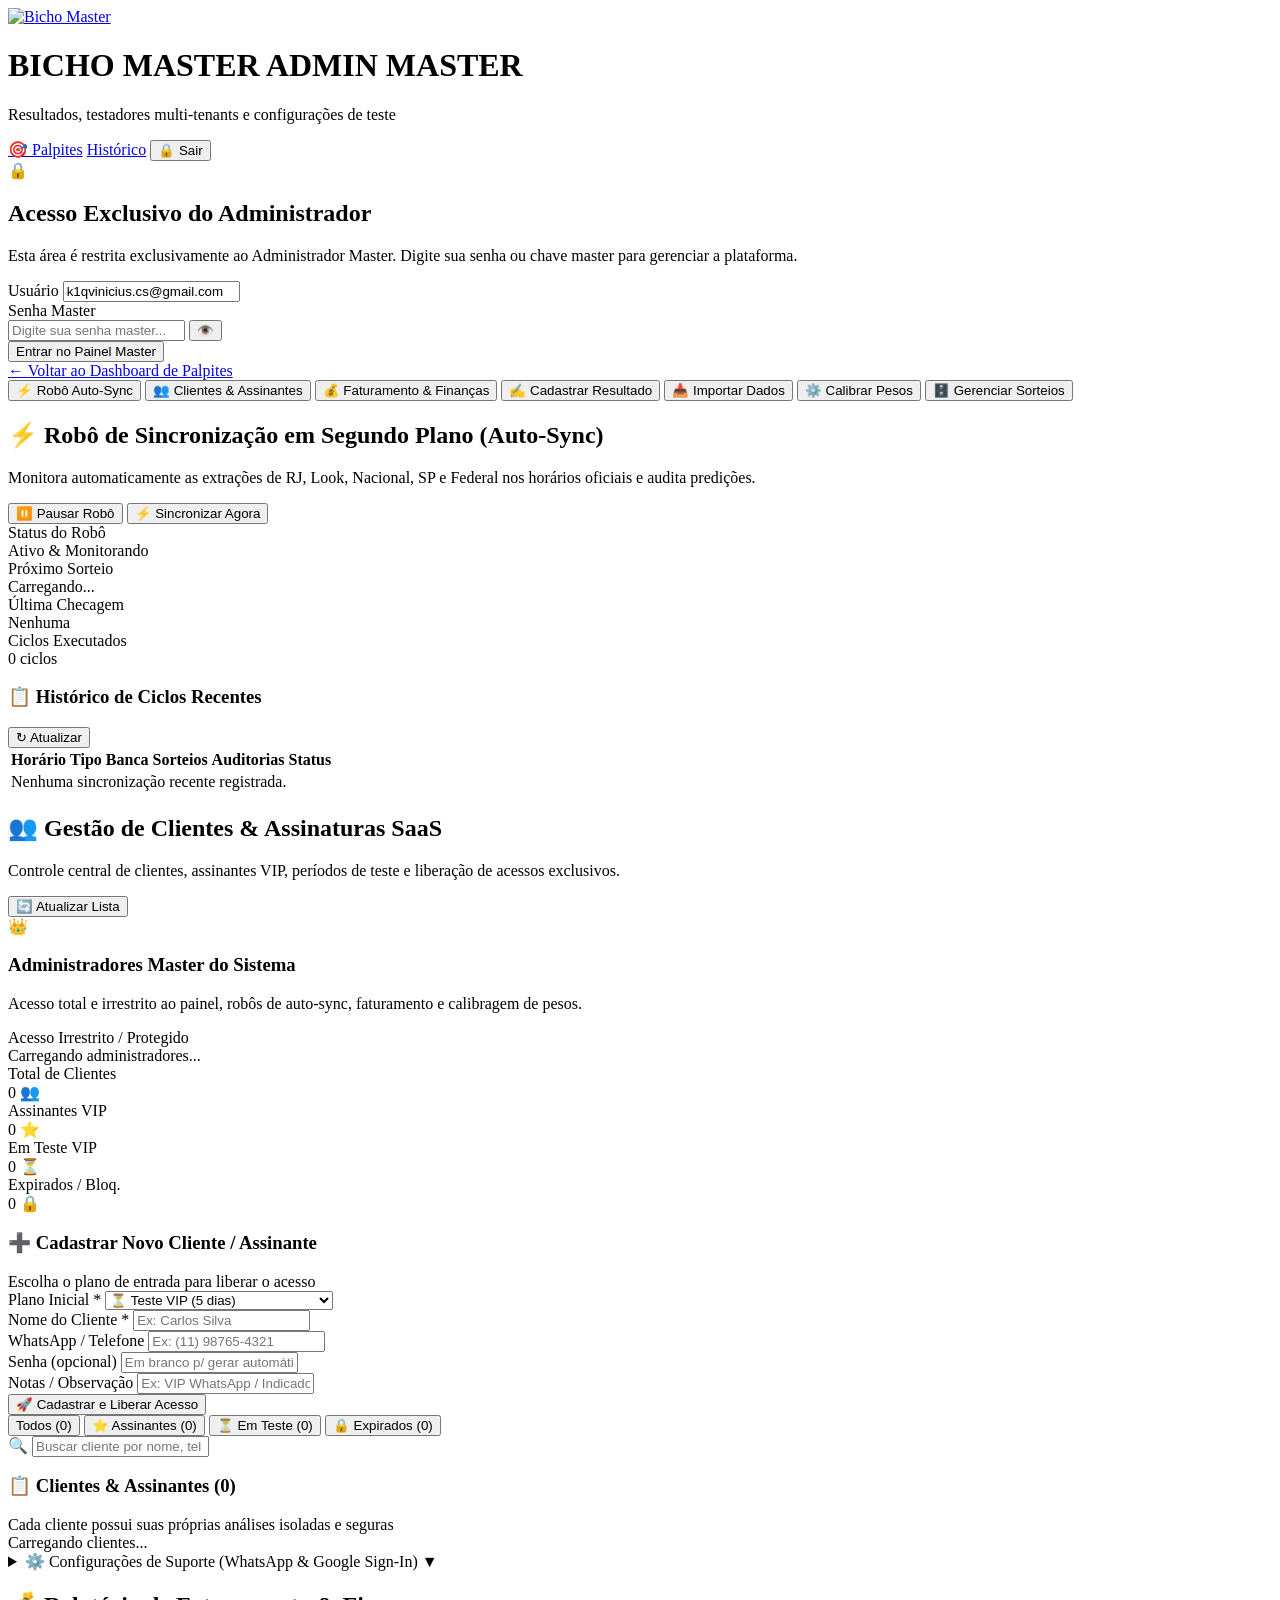
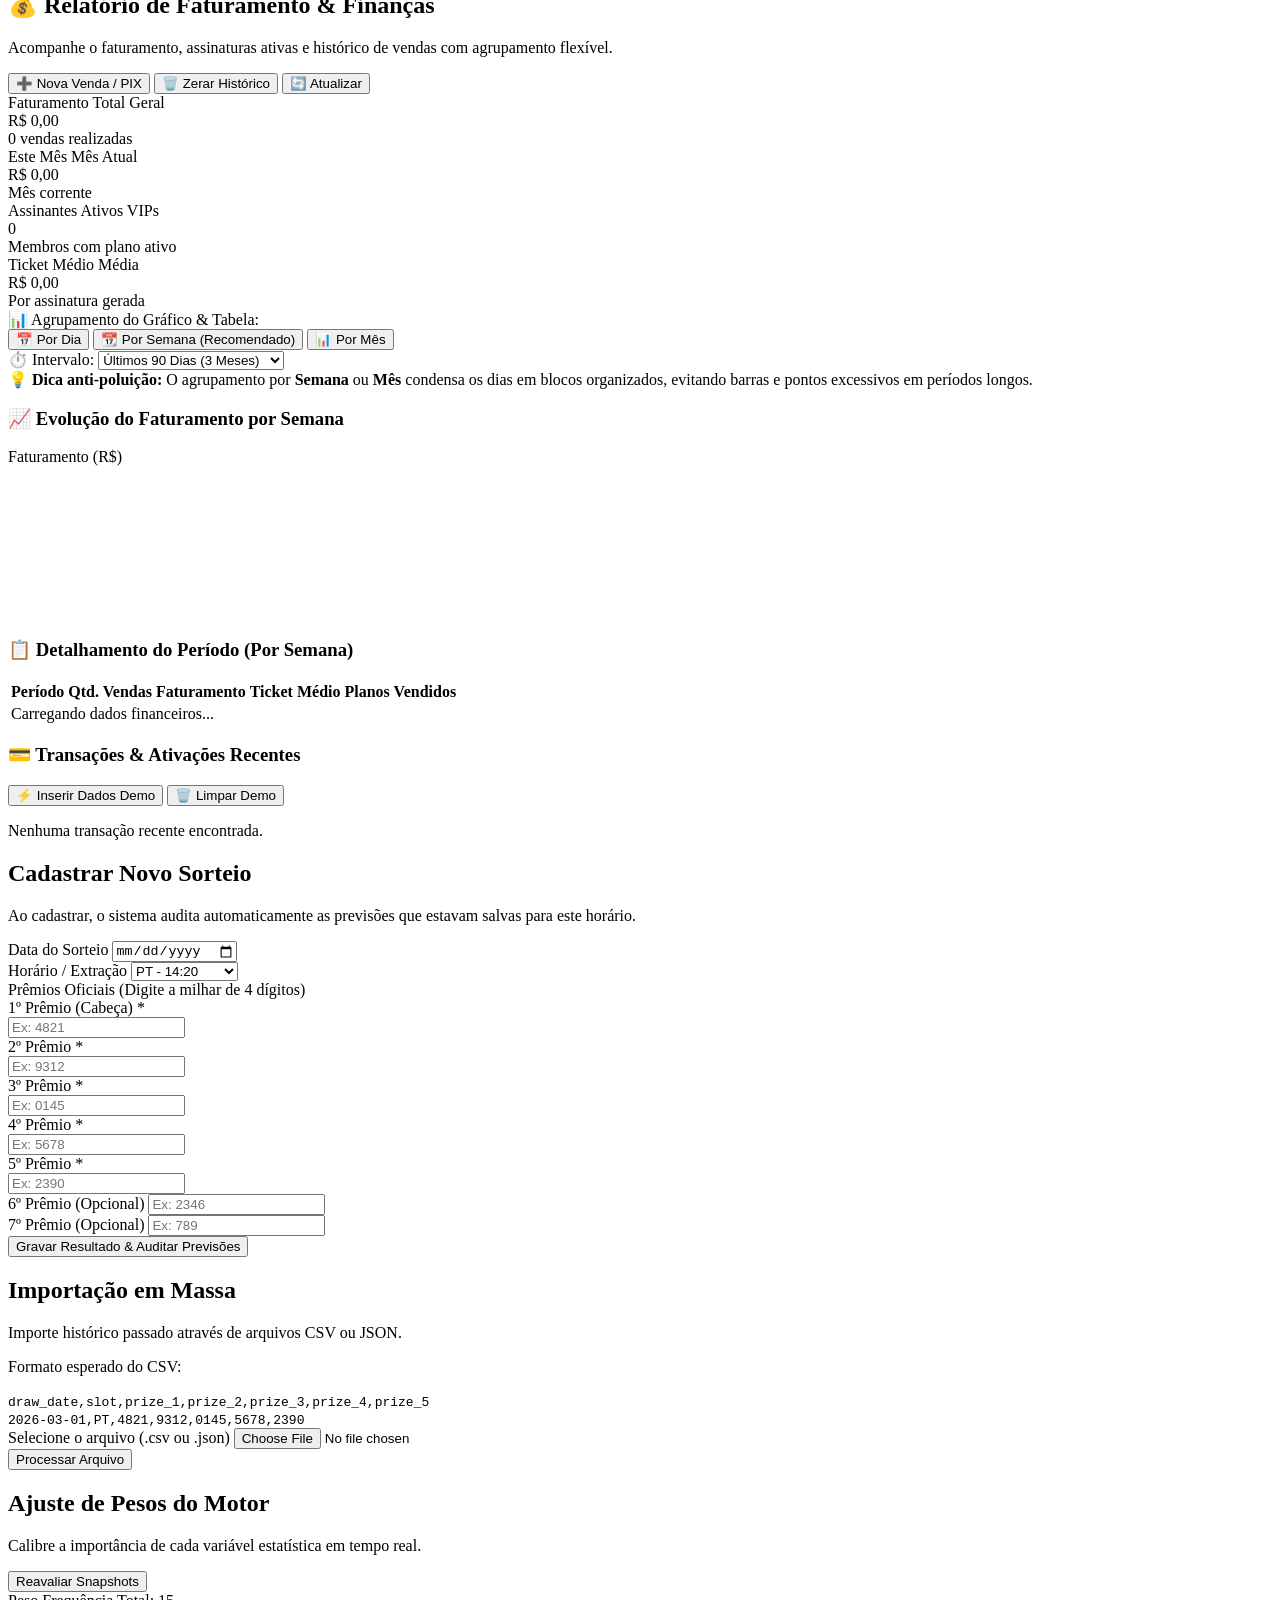
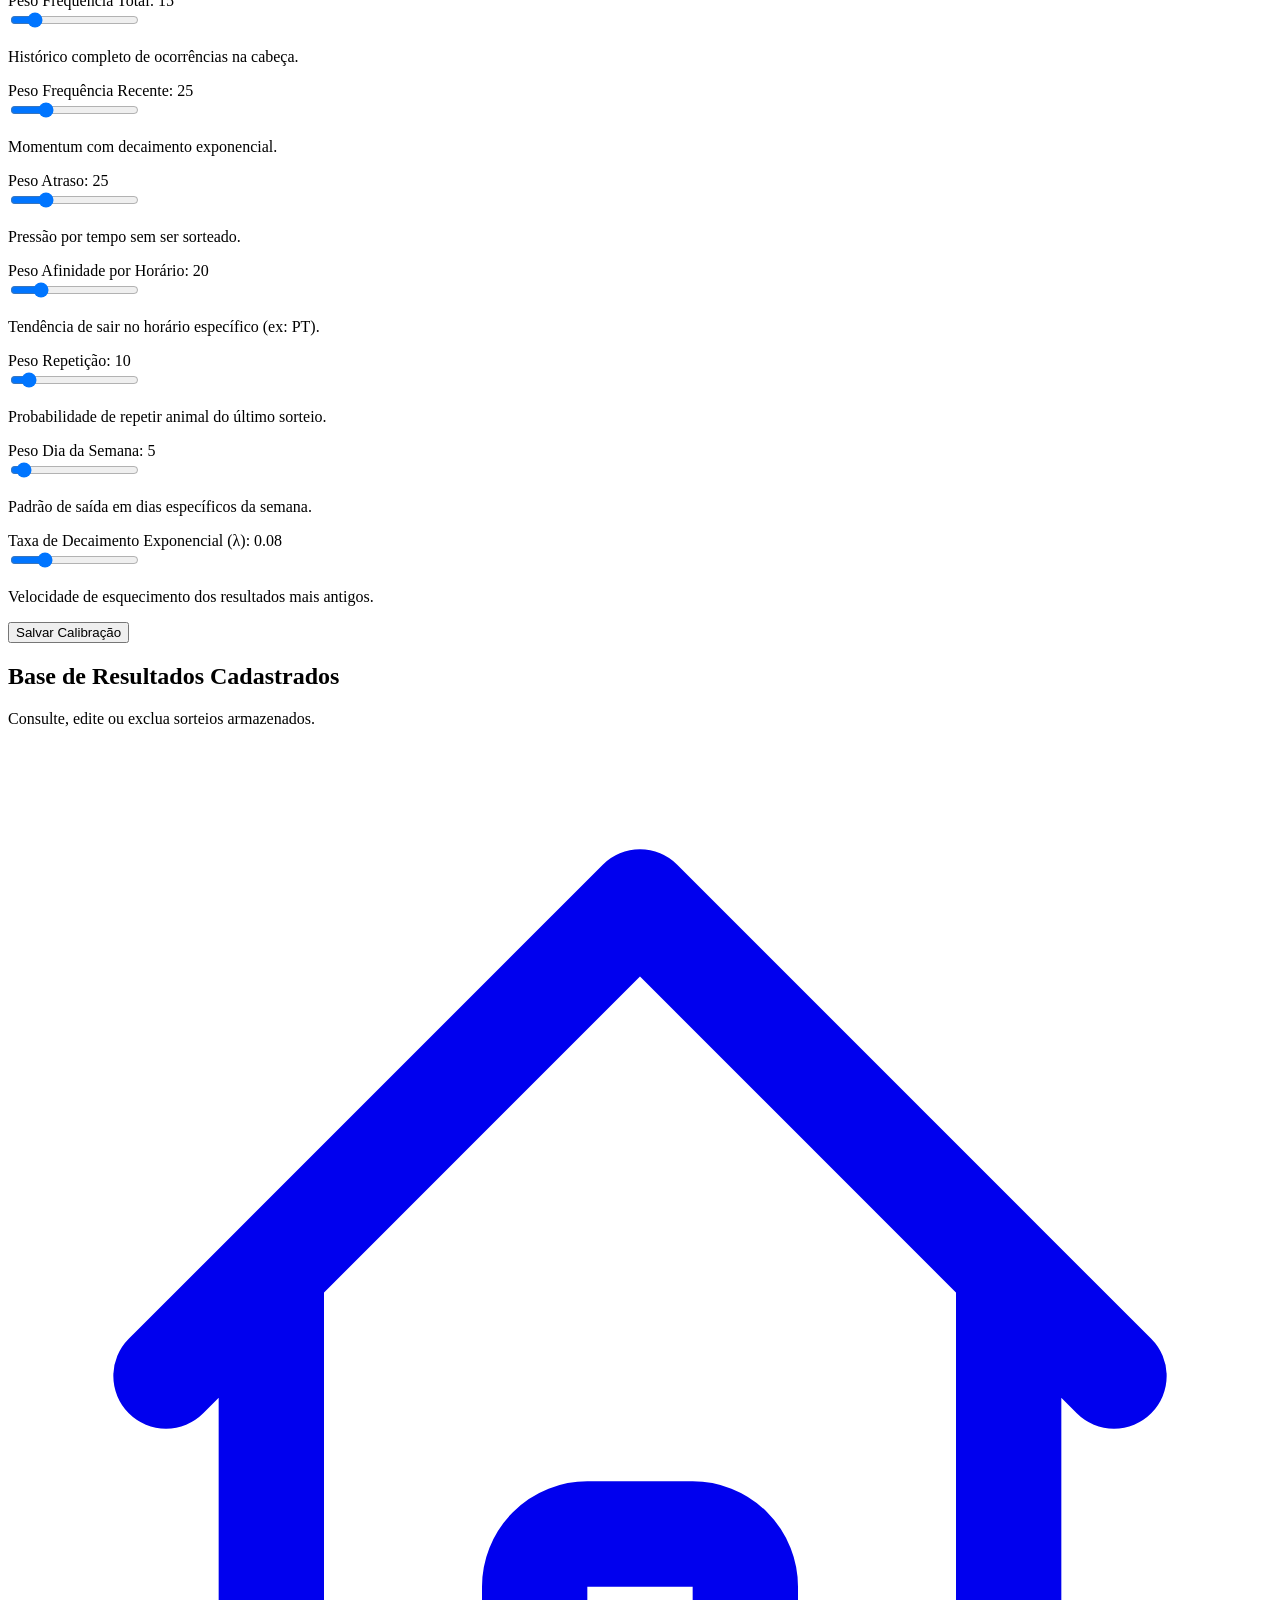
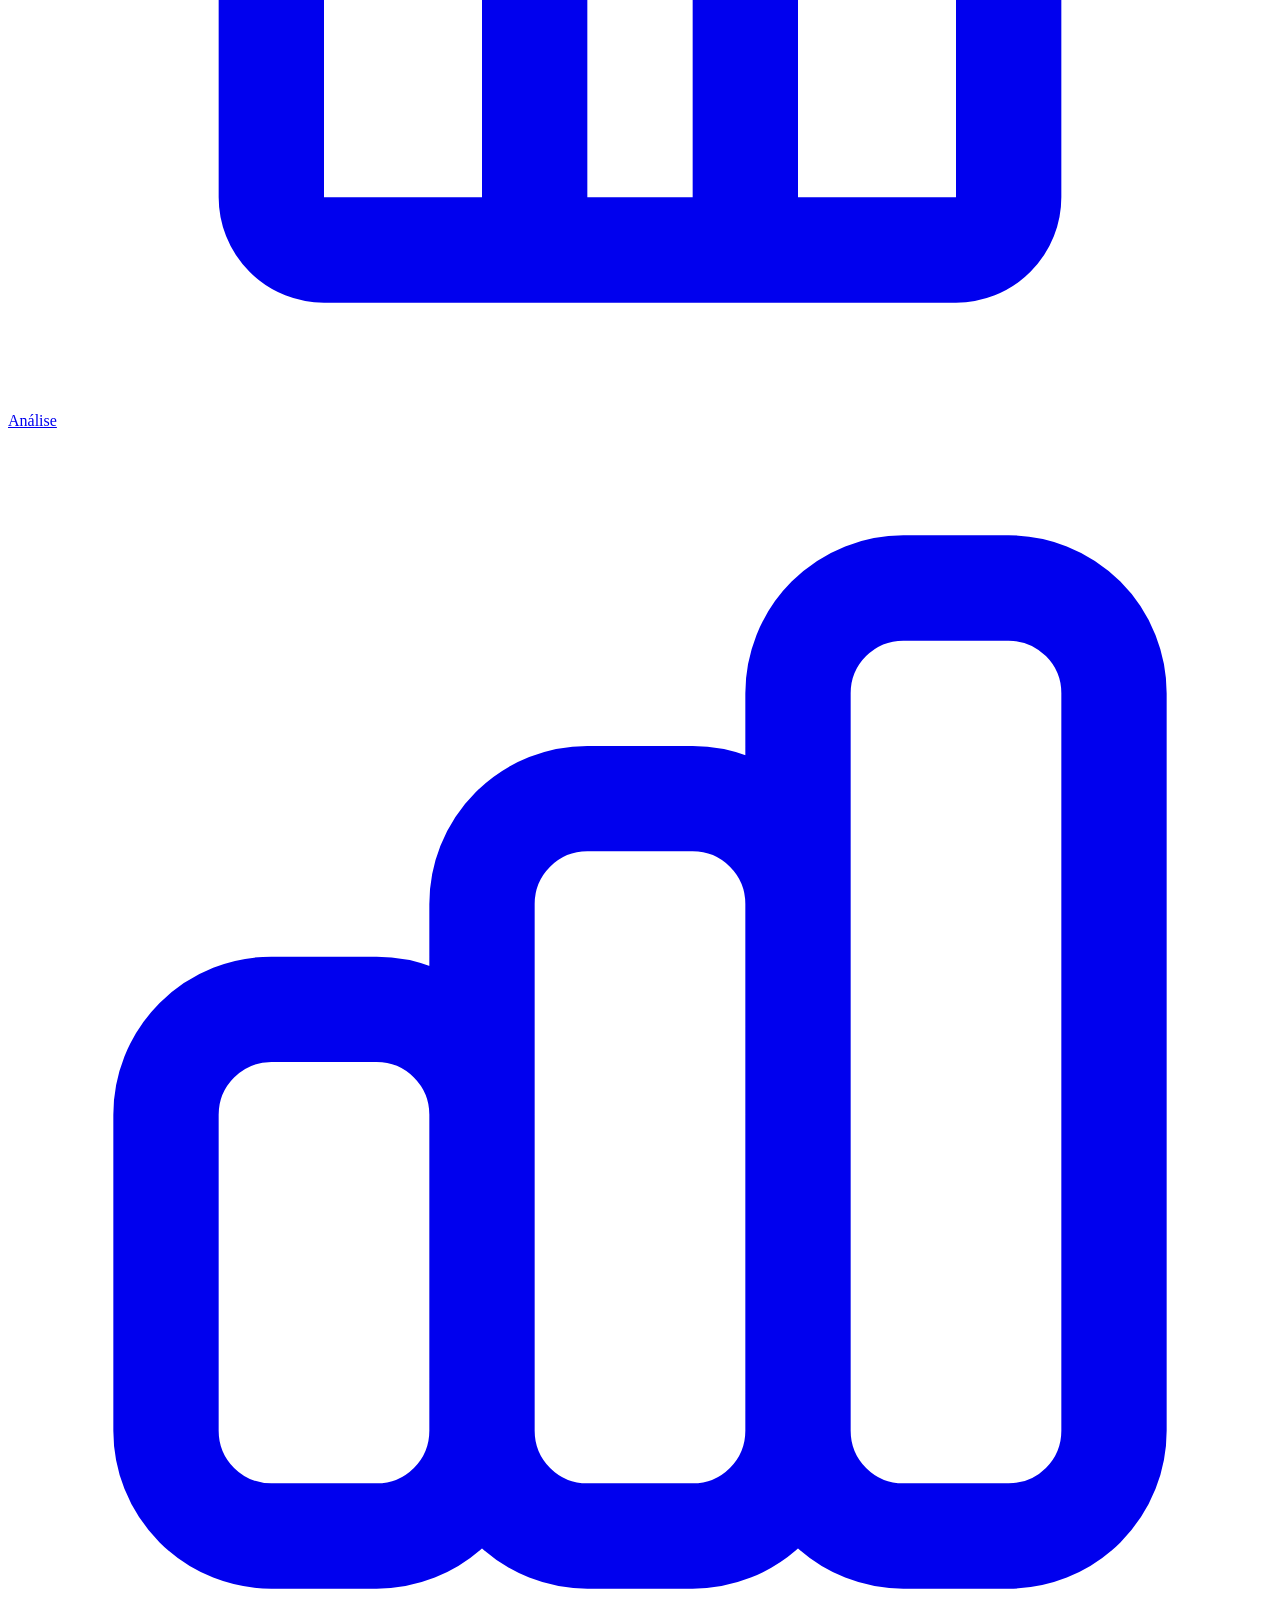
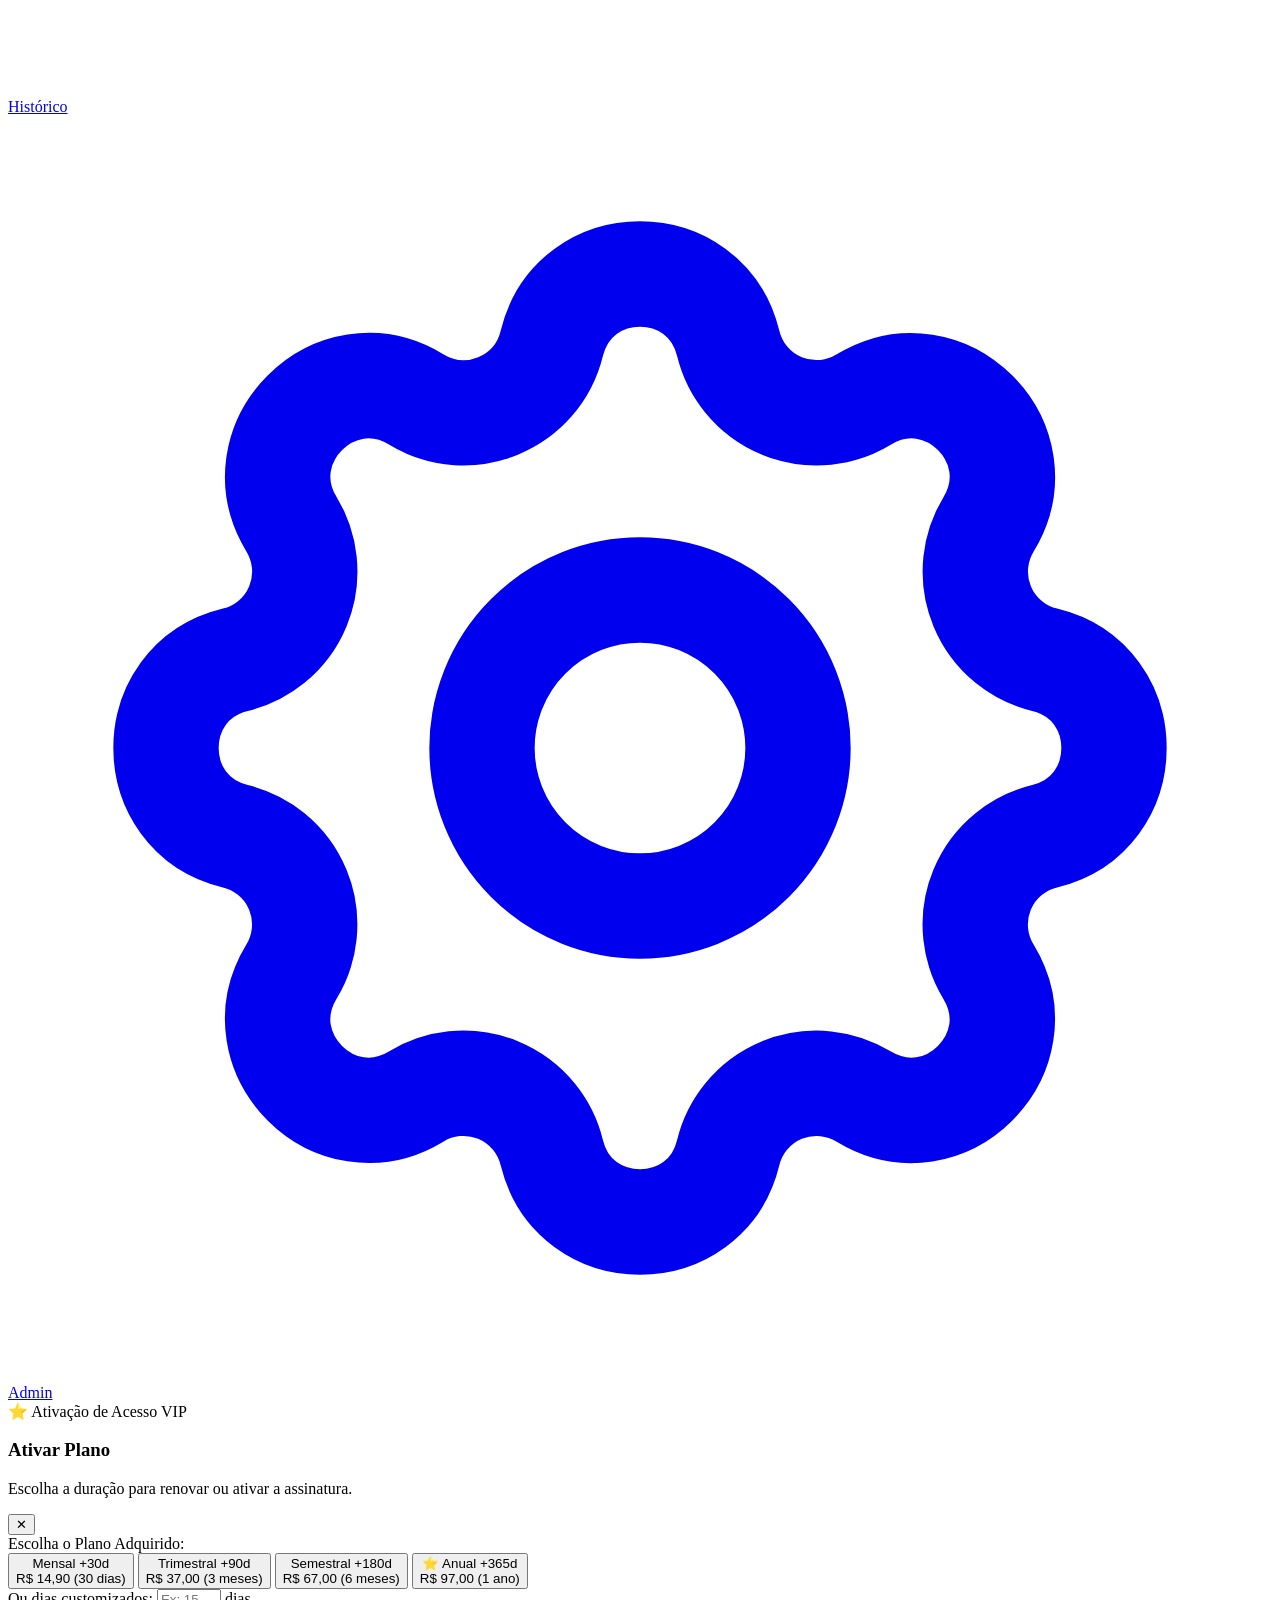
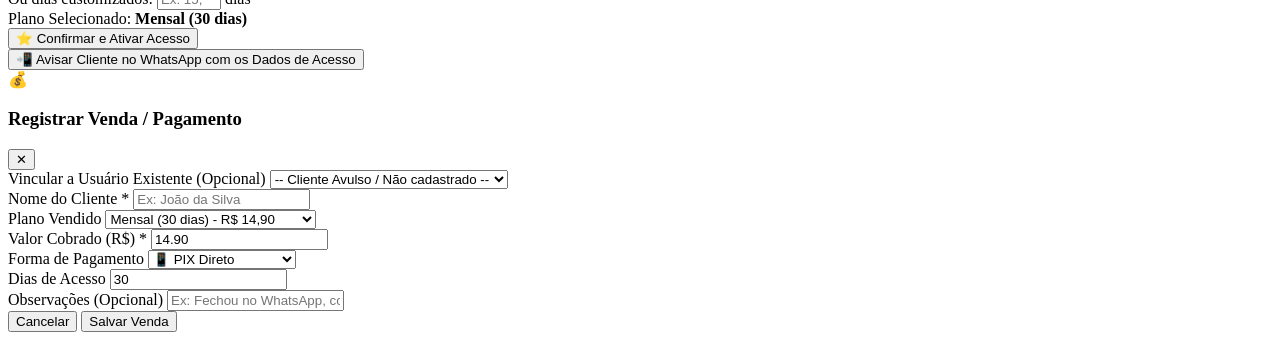
==== frontend/admin.html @ f5268f32 "feat: relatorio de faturamento no painel admin agrupado por dia, semana e mes (frontend/admin.html)" ====
<!DOCTYPE html>
<html lang="pt-BR" class="dark">
<head>
  <meta charset="UTF-8" />
  <meta name="viewport" content="width=device-width, initial-scale=1.0, maximum-scale=1.0, user-scalable=no" />
  <title>BICHO MASTER - Painel Administrativo</title>
  <script src="https://cdn.tailwindcss.com"></script>
    <!-- PWA & Mobile Web App Meta Tags -->
  <link rel="manifest" href="/manifest.json?v=2.0" />
  <meta name="theme-color" content="#0B0F19" />
  <meta name="mobile-web-app-capable" content="yes" />
  <meta name="apple-mobile-web-app-capable" content="yes" />
  <meta name="apple-mobile-web-app-status-bar-style" content="black-translucent" />
  <meta name="apple-mobile-web-app-title" content="Bicho Master" />
  <link rel="apple-touch-icon" href="/img/apple-touch-icon.png?v=2.0" />
  <link rel="apple-touch-icon" sizes="180x180" href="/img/apple-touch-icon.png?v=2.0" />
  <link rel="apple-touch-icon" sizes="192x192" href="/img/icon-192.png?v=2.0" />
  <link rel="icon" type="image/png" href="/img/favicon.png?v=93.0" />
  <link rel="stylesheet" href="/css/style.css" />
  <script src="https://cdn.jsdelivr.net/npm/chart.js@4.4.1/dist/chart.umd.min.js"></script>
</head>
<body class="bg-slate-950 text-slate-100 min-h-screen pb-24 md:pb-12 antialiased">

  <!-- Header Superior -->
  <header class="sticky top-0 z-40 bg-slate-900/80 backdrop-blur-md border-b border-slate-800">
    <div class="max-w-4xl mx-auto px-4 py-3 flex items-center justify-between">
      <div class="flex items-center gap-2.5">
        <a href="/" class="w-12 h-12 sm:w-14 sm:h-14 rounded-2xl bg-gradient-to-b from-slate-800 to-slate-950 border border-amber-500/60 shadow-lg shadow-amber-500/30 flex items-center justify-center p-1 shrink-0 overflow-hidden group hover:border-amber-400 hover:shadow-amber-500/50 transition-all" title="Voltar ao Painel Principal">
          <img src="/img/eagle_radar_icon.png?v=93.0" alt="Bicho Master" class="w-full h-full object-contain filter drop-shadow-[0_0_8px_rgba(245,158,11,0.6)] group-hover:scale-105 transition-transform" />
        </a>
        <div>
          <h1 class="text-base font-black tracking-tight text-white flex items-center gap-1.5">
            BICHO MASTER
            <span class="text-[9px] font-bold px-1.5 py-0.5 rounded bg-amber-500/20 text-amber-300 border border-amber-500/40">ADMIN MASTER</span>
          </h1>
          <p class="text-[11px] text-slate-400">Resultados, testadores multi-tenants e configurações de teste</p>
        </div>
      </div>

      <!-- Navegação Desktop -->
      <nav class="hidden md:flex items-center gap-2">
        <a href="/" class="px-3 py-1.5 rounded-lg text-xs font-semibold text-slate-300 hover:text-white hover:bg-slate-800 transition-colors">🎯 Palpites</a>
        <a href="/historico" class="px-3 py-1.5 rounded-lg text-xs font-semibold text-slate-300 hover:text-white hover:bg-slate-800 transition-colors">Histórico</a>
        <button type="button" id="btn-admin-logout" onclick="adminLogout()" class="px-3 py-1.5 rounded-lg text-xs font-semibold text-rose-300 hover:bg-rose-950/50 border border-rose-800/60 transition-colors flex items-center gap-1">
          <span>🔒</span> <span>Sair</span>
        </button>
      </nav>
    </div>
  </header>

  <!-- =========================================================================
       TELA DE BLOQUEIO / AUTENTICAÇÃO MASTER ADMIN (SE NÃO ESTIVER LOGADO)
       ========================================================================= -->
  <div id="admin-auth-gate" class="fixed inset-0 z-50 bg-slate-950/90 backdrop-blur-md flex items-center justify-center p-4">
    <div class="card-glass max-w-md w-full p-6 sm:p-7 rounded-2xl border border-indigo-500/40 shadow-2xl space-y-5 bg-slate-900/95 text-center">
      <div class="w-16 h-16 rounded-2xl bg-indigo-600/20 border border-indigo-500/40 flex items-center justify-center text-3xl mx-auto shadow-inner">
        🔒
      </div>
      <div>
        <h2 class="text-lg font-black text-white">Acesso Exclusivo do Administrador</h2>
        <p class="text-xs text-slate-400 mt-1 leading-relaxed">
          Esta área é restrita exclusivamente ao Administrador Master. Digite sua senha ou chave master para gerenciar a plataforma.
        </p>
      </div>



      <form id="form-admin-login" onsubmit="handleAdminLogin(event)" class="space-y-3.5 text-left">
        <div>
          <label class="block text-xs font-bold text-slate-300 uppercase tracking-wider mb-1">Usuário</label>
          <input type="text" id="input-admin-username" required value="k1qvinicius.cs@gmail.com"
            class="w-full bg-slate-950 border border-slate-700 rounded-xl px-3.5 py-2.5 text-sm text-slate-100 font-mono focus:border-indigo-500 focus:outline-none transition-colors" />
        </div>
        <div>
          <label class="block text-xs font-bold text-slate-300 uppercase tracking-wider mb-1">Senha Master</label>
          <div class="relative">
            <input type="password" id="input-admin-password" required placeholder="Digite sua senha master..."
              class="w-full bg-slate-950 border border-slate-700 rounded-xl pl-3.5 pr-10 py-2.5 text-sm text-slate-100 font-mono focus:border-indigo-500 focus:outline-none transition-colors" />
            <button type="button" onclick="togglePasswordVisibility('input-admin-password', this)"
              class="absolute inset-y-0 right-0 pr-3 flex items-center text-slate-400 hover:text-amber-300 transition-colors cursor-pointer" title="Ver/Ocultar senha">
              👁️
            </button>
          </div>
        </div>
        <div id="admin-login-error" class="text-xs text-rose-400 font-semibold hidden"></div>

        <button type="submit" id="btn-submit-admin-login"
          class="w-full py-2.5 rounded-xl bg-indigo-600 hover:bg-indigo-500 text-white font-black text-xs transition-all shadow-lg shadow-indigo-600/30 active:scale-98">
          Entrar no Painel Master
        </button>
      </form>

      <div class="pt-2 border-t border-slate-800 text-center">
        <a href="/" class="text-xs text-slate-400 hover:text-slate-200 transition-colors">← Voltar ao Dashboard de Palpites</a>
      </div>
    </div>
  </div>

  <!-- Conteúdo Principal (visível após login master) -->
  <main id="admin-dashboard-container" class="max-w-4xl mx-auto px-4 pt-4 space-y-4">

    <!-- Seletor de Abas Administrativas -->
    <div class="flex overflow-x-auto gap-1.5 p-1 bg-slate-900/80 border border-slate-800 rounded-xl no-scrollbar">
      <button data-tab-target="tab-scraper" class="px-3 py-2 rounded-lg text-xs font-bold text-slate-400 hover:text-slate-200 whitespace-nowrap flex items-center gap-1.5">
        <span>⚡</span> <span>Robô Auto-Sync</span>
      </button>
      <button data-tab-target="tab-tenants" class="px-3 py-2 rounded-lg text-xs font-bold bg-indigo-600 text-white shadow whitespace-nowrap flex items-center gap-1.5">
        <span>👥</span> <span>Clientes & Assinantes</span>
      </button>
      <button data-tab-target="tab-financial" id="btn-tab-financial" class="px-3 py-2 rounded-lg text-xs font-bold text-slate-400 hover:text-slate-200 whitespace-nowrap flex items-center gap-1.5 transition-all">
        <span>💰</span> <span>Faturamento & Finanças</span>
      </button>
      <button data-tab-target="tab-cadastro" class="px-3 py-2 rounded-lg text-xs font-bold text-slate-400 hover:text-slate-200 whitespace-nowrap flex items-center gap-1.5">
        <span>✍️</span> <span>Cadastrar Resultado</span>
      </button>
      <button data-tab-target="tab-importar" class="px-3 py-2 rounded-lg text-xs font-bold text-slate-400 hover:text-slate-200 whitespace-nowrap flex items-center gap-1.5">
        <span>📥</span> <span>Importar Dados</span>
      </button>
      <button data-tab-target="tab-pesos" class="px-3 py-2 rounded-lg text-xs font-bold text-slate-400 hover:text-slate-200 whitespace-nowrap flex items-center gap-1.5">
        <span>⚙️</span> <span>Calibrar Pesos</span>
      </button>
      <button data-tab-target="tab-gerenciar" class="px-3 py-2 rounded-lg text-xs font-bold text-slate-400 hover:text-slate-200 whitespace-nowrap flex items-center gap-1.5">
        <span>🗄️</span> <span>Gerenciar Sorteios</span>
      </button>
    </div>

<!-- =========================================================================
         NOVA ABA: ROBÔ DE SINCRONIZAÇÃO EM SEGUNDO PLANO (AUTO-SYNC)
         ========================================================================= -->
    <div id="tab-scraper" class="tab-content card-glass p-4 sm:p-5 space-y-5 hidden">
      <div class="flex flex-col sm:flex-row sm:items-center justify-between gap-3 pb-3 border-b border-slate-800">
        <div>
          <h2 class="text-base font-black text-white flex items-center gap-2">
            <span>⚡</span> Robô de Sincronização em Segundo Plano (Auto-Sync)
          </h2>
          <p class="text-xs text-slate-400 mt-0.5">
            Monitora automaticamente as extrações de RJ, Look, Nacional, SP e Federal nos horários oficiais e audita predições.
          </p>
        </div>
        <div class="flex items-center gap-2">
          <button type="button" id="btn-toggle-scraper" onclick="handleToggleScraper()"
            class="px-3 py-1.5 rounded-lg text-xs font-bold bg-amber-500/20 text-amber-300 border border-amber-500/40 hover:bg-amber-500/30 transition-all flex items-center gap-1.5">
            <span>⏸️</span> <span id="label-toggle-scraper">Pausar Robô</span>
          </button>
          <button type="button" id="btn-run-scraper-now" onclick="handleRunScraperNow()"
            class="px-3.5 py-1.5 rounded-lg text-xs font-bold bg-indigo-600 hover:bg-indigo-500 text-white shadow-lg shadow-indigo-600/30 transition-all flex items-center gap-1.5 cursor-pointer">
            <span>⚡</span> <span>Sincronizar Agora</span>
          </button>
        </div>
      </div>

      <!-- Cards de Métricas em Tempo Real -->
      <div class="grid grid-cols-2 sm:grid-cols-4 gap-3">
        <div class="p-3.5 rounded-xl bg-slate-900/90 border border-slate-800 space-y-1">
          <div class="text-[10px] font-bold uppercase text-slate-400">Status do Robô</div>
          <div id="scraper-badge-status" class="flex items-center gap-1.5 text-xs font-black text-emerald-400">
            <span class="w-2 h-2 rounded-full bg-emerald-400 animate-ping"></span>
            <span>Ativo & Monitorando</span>
          </div>
        </div>

        <div class="p-3.5 rounded-xl bg-slate-900/90 border border-slate-800 space-y-1">
          <div class="text-[10px] font-bold uppercase text-slate-400">Próximo Sorteio</div>
          <div id="scraper-upcoming-slot" class="text-xs font-black text-white truncate">
            Carregando...
          </div>
        </div>

        <div class="p-3.5 rounded-xl bg-slate-900/90 border border-slate-800 space-y-1">
          <div class="text-[10px] font-bold uppercase text-slate-400">Última Checagem</div>
          <div id="scraper-last-run" class="text-xs font-semibold text-slate-300">
            Nenhuma
          </div>
        </div>

        <div class="p-3.5 rounded-xl bg-slate-900/90 border border-slate-800 space-y-1">
          <div class="text-[10px] font-bold uppercase text-slate-400">Ciclos Executados</div>
          <div id="scraper-total-cycles" class="text-xs font-black text-indigo-300">
            0 ciclos
          </div>
        </div>
      </div>

      <!-- Tabela com Histórico das Últimas Sincronizações -->
      <div class="space-y-2">
        <div class="flex items-center justify-between">
          <h3 class="text-xs font-bold uppercase tracking-wider text-slate-300 flex items-center gap-1.5">
            <span>📋</span> Histórico de Ciclos Recentes
          </h3>
          <button type="button" onclick="loadScraperMonitor()" class="text-[11px] text-indigo-400 hover:text-indigo-300 transition-colors">
            ↻ Atualizar
          </button>
        </div>

        <div class="overflow-x-auto rounded-xl border border-slate-800 bg-slate-950/60">
          <table class="w-full text-left text-xs">
            <thead class="bg-slate-900/80 text-[10px] uppercase tracking-wider text-slate-400 border-b border-slate-800">
              <tr>
                <th class="px-3 py-2.5">Horário</th>
                <th class="px-3 py-2.5">Tipo</th>
                <th class="px-3 py-2.5">Banca</th>
                <th class="px-3 py-2.5 text-center">Sorteios</th>
                <th class="px-3 py-2.5 text-center">Auditorias</th>
                <th class="px-3 py-2.5">Status</th>
              </tr>
            </thead>
            <tbody id="scraper-history-tbody" class="divide-y divide-slate-800/60 text-slate-300">
              <tr>
                <td colspan="6" class="px-3 py-4 text-center text-slate-500">Nenhuma sincronização recente registrada.</td>
              </tr>
            </tbody>
          </table>
        </div>
      </div>
    </div>

        <!-- =========================================================================
         ABA: GESTÃO DE CLIENTES & ASSINANTES VIP (SAAS)
         ========================================================================= -->
    <div id="tab-tenants" class="tab-content card-glass p-4 sm:p-5 space-y-5">
      <!-- Cabeçalho Principal -->
      <div class="flex flex-col sm:flex-row sm:items-center justify-between gap-3 pb-3 border-b border-slate-800">
        <div>
          <h2 class="text-base font-black text-white flex items-center gap-2">
            <span>👥</span> Gestão de Clientes & Assinaturas SaaS
          </h2>
          <p class="text-xs text-slate-400 mt-0.5">
            Controle central de clientes, assinantes VIP, períodos de teste e liberação de acessos exclusivos.
          </p>
        </div>
        <button type="button" onclick="loadTenantsTable()" class="self-start sm:self-auto px-3.5 py-1.5 rounded-lg bg-slate-800 hover:bg-slate-700 text-xs font-bold text-slate-200 border border-slate-700 transition-all flex items-center gap-1.5 cursor-pointer shadow-sm active:scale-95">
          <span>🔄</span> <span>Atualizar Lista</span>
        </button>
      </div>

      <!-- SEÇÃO EXCLUSIVA: ADMINISTRADORES MASTER DO SISTEMA (Separados dos clientes normais) -->
      <div class="p-4 rounded-xl bg-gradient-to-r from-amber-950/30 via-slate-900 to-slate-900 border border-amber-500/30 shadow-lg shadow-amber-950/20 space-y-3">
        <div class="flex items-center justify-between flex-wrap gap-2 pb-2.5 border-b border-amber-500/20">
          <div class="flex items-center gap-2">
            <span class="text-xl">👑</span>
            <div>
              <h3 class="text-xs font-black uppercase tracking-wider text-amber-300">
                Administradores Master do Sistema
              </h3>
              <p class="text-[11px] text-slate-400">
                Acesso total e irrestrito ao painel, robôs de auto-sync, faturamento e calibragem de pesos.
              </p>
            </div>
          </div>
          <span class="text-[10px] font-bold uppercase tracking-wider px-2.5 py-0.5 rounded-full bg-amber-500/20 text-amber-300 border border-amber-500/30">
            Acesso Irrestrito / Protegido
          </span>
        </div>
        <div id="admins-list-container" class="space-y-2">
          <!-- Renderizado via JS -->
          <div class="text-center py-3 text-xs text-amber-300/60 animate-pulse">Carregando administradores...</div>
        </div>
      </div>

      <!-- CARDS DE MÉTRICAS RÁPIDAS (KPIS DE CLIENTES) -->
      <div class="grid grid-cols-2 sm:grid-cols-4 gap-2.5">
        <div class="p-3 rounded-xl bg-slate-900/90 border border-slate-800 shadow-sm">
          <span class="text-[10px] font-bold uppercase tracking-wider text-slate-400 block mb-1">Total de Clientes</span>
          <div class="flex items-center justify-between">
            <span id="stat-total-clients" class="text-xl font-black text-white font-mono">0</span>
            <span class="text-base text-slate-500">👥</span>
          </div>
        </div>
        <div class="p-3 rounded-xl bg-slate-900/90 border border-emerald-500/30 shadow-sm shadow-emerald-950/20">
          <span class="text-[10px] font-bold uppercase tracking-wider text-emerald-400 block mb-1">Assinantes VIP</span>
          <div class="flex items-center justify-between">
            <span id="stat-subscribers" class="text-xl font-black text-emerald-300 font-mono">0</span>
            <span class="text-base text-emerald-400">⭐</span>
          </div>
        </div>
        <div class="p-3 rounded-xl bg-slate-900/90 border border-cyan-500/30 shadow-sm shadow-cyan-950/20">
          <span class="text-[10px] font-bold uppercase tracking-wider text-cyan-400 block mb-1">Em Teste VIP</span>
          <div class="flex items-center justify-between">
            <span id="stat-trial-clients" class="text-xl font-black text-cyan-300 font-mono">0</span>
            <span class="text-base text-cyan-400">⏳</span>
          </div>
        </div>
        <div class="p-3 rounded-xl bg-slate-900/90 border border-rose-500/30 shadow-sm shadow-rose-950/20">
          <span class="text-[10px] font-bold uppercase tracking-wider text-rose-400 block mb-1">Expirados / Bloq.</span>
          <div class="flex items-center justify-between">
            <span id="stat-expired-clients" class="text-xl font-black text-rose-300 font-mono">0</span>
            <span class="text-base text-rose-400">🔒</span>
          </div>
        </div>
      </div>

      <!-- FORMULÁRIO DE CADASTRO DE CLIENTE / ASSINANTE -->
      <div class="p-4 rounded-xl bg-slate-900/90 border border-slate-800/90 space-y-3">
        <div class="flex items-center justify-between flex-wrap gap-2">
          <h3 class="text-xs font-bold uppercase tracking-wider text-indigo-400 flex items-center gap-1.5">
            <span>➕</span> Cadastrar Novo Cliente / Assinante
          </h3>
          <span class="text-[11px] text-slate-500">Escolha o plano de entrada para liberar o acesso</span>
        </div>
        <form id="form-add-tenant" onsubmit="handleCreateTenant(event)" class="space-y-3">
          <div class="grid grid-cols-1 sm:grid-cols-5 gap-3">
            <div class="sm:col-span-1">
              <label class="block text-[11px] font-bold text-slate-300 mb-1">Plano Inicial *</label>
              <select id="tenant-plan-select"
                class="w-full bg-slate-950 border border-indigo-500/50 rounded-lg p-2 text-xs text-indigo-300 font-bold focus:border-indigo-400 focus:outline-none">
                <option value="free:5">⏳ Teste VIP (5 dias)</option>
                <option value="monthly:30">⭐ Assinante Mensal (30 dias)</option>
                <option value="trimestral:90">⭐ Assinante Trimestral (90 dias)</option>
                <option value="semestral:180">⭐ Assinante Semestral (180 dias)</option>
                <option value="anual:365">👑 Assinante Anual (365 dias)</option>
              </select>
            </div>
            <div class="sm:col-span-1">
              <label class="block text-[11px] font-bold text-slate-300 mb-1">Nome do Cliente *</label>
              <input type="text" id="tenant-name" required placeholder="Ex: Carlos Silva"
                class="w-full bg-slate-950 border border-slate-700 rounded-lg p-2 text-xs text-slate-100 font-semibold focus:border-indigo-500 focus:outline-none" />
            </div>
            <div class="sm:col-span-1">
              <label class="block text-[11px] font-bold text-slate-300 mb-1">WhatsApp / Telefone</label>
              <input type="text" id="tenant-phone" placeholder="Ex: (11) 98765-4321"
                class="w-full bg-slate-950 border border-slate-700 rounded-lg p-2 text-xs text-slate-100 font-semibold focus:border-indigo-500 focus:outline-none" />
            </div>
            <div class="sm:col-span-1">
              <label class="block text-[11px] font-bold text-slate-300 mb-1">Senha (opcional)</label>
              <input type="text" id="tenant-key" placeholder="Em branco p/ gerar automática"
                class="w-full bg-slate-950 border border-slate-700 rounded-lg p-2 text-xs text-slate-100 font-mono focus:border-indigo-500 focus:outline-none" />
            </div>
            <div class="sm:col-span-1">
              <label class="block text-[11px] font-bold text-slate-300 mb-1">Notas / Observação</label>
              <input type="text" id="tenant-notes" placeholder="Ex: VIP WhatsApp / Indicado"
                class="w-full bg-slate-950 border border-slate-700 rounded-lg p-2 text-xs text-slate-100 focus:border-indigo-500 focus:outline-none" />
            </div>
          </div>

          <div class="flex justify-end pt-1">
            <button type="submit" id="btn-create-tenant"
              class="px-4 py-2 rounded-xl bg-indigo-600 hover:bg-indigo-500 text-white font-bold text-xs shadow-md shadow-indigo-600/30 transition-all active:scale-95 flex items-center gap-1.5 cursor-pointer">
              <span>🚀</span> <span>Cadastrar e Liberar Acesso</span>
            </button>
          </div>
        </form>
      </div>

      <!-- BARRA DE FILTROS & BUSCA EM TEMPO REAL -->
      <div class="p-3 rounded-xl bg-slate-900/80 border border-slate-800 space-y-3">
        <div class="flex flex-col sm:flex-row sm:items-center justify-between gap-3">
          <!-- Botões de Filtro -->
          <div class="flex items-center gap-1.5 overflow-x-auto no-scrollbar">
            <button type="button" onclick="setTenantFilter('all', this)" class="btn-tenant-filter px-3 py-1.5 rounded-lg text-xs font-bold bg-indigo-600 text-white shadow whitespace-nowrap cursor-pointer transition-all">
              Todos (<span id="filter-count-all">0</span>)
            </button>
            <button type="button" onclick="setTenantFilter('subscribers', this)" class="btn-tenant-filter px-3 py-1.5 rounded-lg text-xs font-bold bg-slate-800 hover:bg-slate-700 text-slate-300 whitespace-nowrap cursor-pointer transition-all">
              ⭐ Assinantes (<span id="filter-count-subscribers">0</span>)
            </button>
            <button type="button" onclick="setTenantFilter('trial', this)" class="btn-tenant-filter px-3 py-1.5 rounded-lg text-xs font-bold bg-slate-800 hover:bg-slate-700 text-slate-300 whitespace-nowrap cursor-pointer transition-all">
              ⏳ Em Teste (<span id="filter-count-trial">0</span>)
            </button>
            <button type="button" onclick="setTenantFilter('expired', this)" class="btn-tenant-filter px-3 py-1.5 rounded-lg text-xs font-bold bg-slate-800 hover:bg-slate-700 text-slate-300 whitespace-nowrap cursor-pointer transition-all">
              🔒 Expirados (<span id="filter-count-expired">0</span>)
            </button>
          </div>

          <!-- Campo de Busca Instantânea -->
          <div class="relative sm:w-72">
            <span class="absolute inset-y-0 left-0 pl-2.5 flex items-center text-slate-500 text-xs">🔍</span>
            <input type="text" id="input-search-clients" oninput="handleClientSearch(this.value)" placeholder="Buscar cliente por nome, tel ou email..."
              class="w-full bg-slate-950 border border-slate-700 rounded-lg pl-8 pr-3 py-1.5 text-xs text-slate-200 placeholder:text-slate-500 focus:border-indigo-500 focus:outline-none" />
          </div>
        </div>
      </div>

      <!-- LISTA DE CLIENTES CADASTRADOS -->
      <div class="space-y-2">
        <div class="flex items-center justify-between">
          <h3 class="text-xs font-bold uppercase tracking-wider text-slate-300 flex items-center gap-1.5">
            <span>📋</span> Clientes & Assinantes (<span id="tenants-count">0</span>)
          </h3>
          <span class="text-[11px] text-slate-500">Cada cliente possui suas próprias análises isoladas e seguras</span>
        </div>
        <div id="tenants-table-container" class="space-y-1.5">
          <!-- Renderizado via JS -->
          <div class="text-center py-8 text-xs text-slate-500">Carregando clientes...</div>
        </div>
      </div>

      <!-- INTEGRAÇÕES E CONFIGURAÇÕES DE SUPORTE (Acordeão Retrátil) -->
      <details class="group rounded-xl border border-slate-800 bg-slate-900/60 p-3 transition-all [&_summary::-webkit-details-marker]:hidden">
        <summary class="flex cursor-pointer items-center justify-between text-xs font-bold text-slate-400 hover:text-slate-200 select-none">
          <span class="flex items-center gap-2">
            <span>⚙️</span> <span>Configurações de Suporte (WhatsApp & Google Sign-In)</span>
          </span>
          <span class="transition group-open:rotate-180 text-xs">▼</span>
        </summary>
        <div class="mt-4 space-y-4 pt-3 border-t border-slate-800/80">
          <!-- WhatsApp para Suporte & Ativação de Membros -->
          <div class="p-4 rounded-xl bg-gradient-to-r from-emerald-950/40 via-slate-900 to-slate-900 border border-emerald-500/30 space-y-3">
            <div class="flex items-center justify-between flex-wrap gap-2">
              <h3 class="text-xs font-bold uppercase tracking-wider text-emerald-400 flex items-center gap-1.5">
                <span>📱</span> WhatsApp para Suporte & Ativação de Membros
              </h3>
              <span id="whatsapp-saved-badge" class="hidden text-[10px] font-bold text-emerald-400 bg-emerald-500/10 px-2 py-0.5 rounded border border-emerald-500/20">✓ Configurações salvas!</span>
            </div>
            <p class="text-xs text-slate-400 leading-relaxed">
              Configure seu número de WhatsApp abaixo. Quando os dias de teste do cliente terminarem, o sistema exibirá o botão de renovação direcionando diretamente para seu atendimento.
            </p>
            <div class="grid grid-cols-1 sm:grid-cols-3 gap-3 items-end">
              <div class="sm:col-span-2">
                <label class="block text-[11px] font-bold text-slate-300 uppercase tracking-wider mb-1">Seu WhatsApp (com DDD)</label>
                <div class="relative">
                  <span class="absolute inset-y-0 left-0 pl-3 flex items-center text-slate-500 text-xs font-mono">🇧🇷 +55</span>
                  <input type="text" id="admin-whatsapp-input" placeholder="Ex: 21999998888 ou 11988887777"
                    class="w-full bg-slate-950 border border-slate-700 rounded-lg pl-14 pr-3 py-2 text-xs text-slate-100 font-mono font-bold focus:border-emerald-500 focus:outline-none" />
                </div>
              </div>
              <div>
                <button type="button" onclick="saveAdminSettings()" id="btn-save-settings"
                  class="w-full px-4 py-2 rounded-lg bg-emerald-600 hover:bg-emerald-500 text-white font-bold text-xs shadow-md shadow-emerald-600/30 transition-all flex items-center justify-center gap-1.5 cursor-pointer">
                  <span>💾</span> <span>Salvar WhatsApp</span>
                </button>
              </div>
            </div>
          </div>

          <!-- Configuração de Google Sign-In (OAuth Client ID) -->
          <div class="p-4 rounded-xl bg-gradient-to-r from-indigo-950/40 via-slate-900 to-slate-900 border border-indigo-500/30 space-y-3">
            <div class="flex items-center justify-between flex-wrap gap-2">
              <h3 class="text-xs font-bold uppercase tracking-wider text-indigo-400 flex items-center gap-1.5">
                <span>🔑</span> Google OAuth Client ID (Login em 1 Clique)
              </h3>
              <span id="google-saved-badge" class="hidden text-[10px] font-bold text-indigo-400 bg-indigo-500/10 px-2 py-0.5 rounded border border-indigo-500/20">✓ Salvo com sucesso!</span>
            </div>
            <p class="text-xs text-slate-400 leading-relaxed">
              Cole seu <strong>Client ID</strong> gerado no Google Cloud Console para ativar o login em 1 clique com contas Google no navegador.
            </p>
            <div class="grid grid-cols-1 sm:grid-cols-3 gap-3 items-end">
              <div class="sm:col-span-2">
                <label class="block text-[11px] font-bold text-slate-300 uppercase tracking-wider mb-1">Google Client ID</label>
                <input type="text" id="admin-google-client-id-input" placeholder="Ex: 1234567890-abcdefg.apps.googleusercontent.com"
                  class="w-full bg-slate-950 border border-slate-700 rounded-lg px-3 py-2 text-xs text-slate-100 font-mono focus:border-indigo-500 focus:outline-none" />
              </div>
              <div>
                <button type="button" onclick="saveAdminGoogleSettings()" id="btn-save-google-settings"
                  class="w-full px-4 py-2 rounded-lg bg-indigo-600 hover:bg-indigo-500 text-white font-bold text-xs shadow-md shadow-indigo-600/30 transition-all flex items-center justify-center gap-1.5 cursor-pointer">
                  <span>💾</span> <span>Salvar Client ID</span>
                </button>
              </div>
            </div>
          </div>
        </div>
      </details>
    </div>

    <!-- ABA 1: CADASTRAR RESULTADO -->
    <!-- =========================================================================
         NOVA ABA: FATURAMENTO & RELATÓRIOS FINANCEIROS (AGRUPAMENTO DIA / SEMANA / MÊS)
         ========================================================================= -->
    <div id="tab-financial" class="tab-content card-glass p-4 sm:p-5 space-y-5 hidden">
      <!-- Header do Faturamento -->
      <div class="flex flex-col sm:flex-row sm:items-center justify-between gap-3 pb-3 border-b border-slate-800">
        <div>
          <h2 class="text-base font-black text-white flex items-center gap-2">
            <span>💰</span> Relatório de Faturamento & Finanças
          </h2>
          <p class="text-xs text-slate-400 mt-0.5">
            Acompanhe o faturamento, assinaturas ativas e histórico de vendas com agrupamento flexível.
          </p>
        </div>
        <div class="flex items-center gap-2 flex-wrap">
          <button type="button" onclick="openManualPaymentModal()"
            class="px-3.5 py-1.5 rounded-lg text-xs font-bold bg-emerald-600 hover:bg-emerald-500 text-white shadow-lg shadow-emerald-600/30 transition-all flex items-center gap-1.5 cursor-pointer">
            <span>➕</span> <span>Nova Venda / PIX</span>
          </button>
          <button type="button" onclick="clearFinancialData()"
            class="px-3 py-1.5 rounded-lg text-xs font-bold bg-rose-950/60 hover:bg-rose-900/80 text-rose-300 border border-rose-800/60 transition-all flex items-center gap-1.5 cursor-pointer" title="Zerar Histórico e Vendas de Teste">
            <span>🗑️</span> <span>Zerar Histórico</span>
          </button>
          <button type="button" onclick="loadFinancialDashboard()"
            class="px-3 py-1.5 rounded-lg text-xs font-bold bg-slate-800 hover:bg-slate-700 text-slate-300 border border-slate-700 transition-all flex items-center gap-1.5 cursor-pointer" title="Recarregar Métricas">
            <span>🔄</span> <span>Atualizar</span>
          </button>
        </div>
      </div>

      <!-- Cards de Métricas em Tempo Real -->
      <div class="grid grid-cols-2 sm:grid-cols-4 gap-3">
        <div class="p-3.5 rounded-xl bg-slate-900/90 border border-slate-800 space-y-1">
          <div class="flex items-center justify-between">
            <span class="text-[10px] font-bold uppercase text-slate-400">Faturamento Total</span>
            <span class="text-[9px] font-bold px-1.5 py-0.2 rounded bg-emerald-500/20 text-emerald-300 border border-emerald-500/40">Geral</span>
          </div>
          <div id="fin-kpi-total" class="text-base sm:text-lg font-black text-emerald-400 font-mono">
            R$ 0,00
          </div>
          <div class="text-[10px] text-slate-500" id="fin-kpi-trans-count">0 vendas realizadas</div>
        </div>

        <div class="p-3.5 rounded-xl bg-slate-900/90 border border-slate-800 space-y-1">
          <div class="flex items-center justify-between">
            <span class="text-[10px] font-bold uppercase text-slate-400">Este Mês</span>
            <span class="text-[9px] font-bold px-1.5 py-0.2 rounded bg-indigo-500/20 text-indigo-300 border border-indigo-500/40">Mês Atual</span>
          </div>
          <div id="fin-kpi-month" class="text-base sm:text-lg font-black text-indigo-300 font-mono">
            R$ 0,00
          </div>
          <div class="text-[10px] text-slate-500" id="fin-kpi-month-label">Mês corrente</div>
        </div>

        <div class="p-3.5 rounded-xl bg-slate-900/90 border border-slate-800 space-y-1">
          <div class="flex items-center justify-between">
            <span class="text-[10px] font-bold uppercase text-slate-400">Assinantes Ativos</span>
            <span class="text-[9px] font-bold px-1.5 py-0.2 rounded bg-amber-500/20 text-amber-300 border border-amber-500/40">VIPs</span>
          </div>
          <div id="fin-kpi-subscribers" class="text-base sm:text-lg font-black text-amber-300 font-mono">
            0
          </div>
          <div class="text-[10px] text-slate-500">Membros com plano ativo</div>
        </div>

        <div class="p-3.5 rounded-xl bg-slate-900/90 border border-slate-800 space-y-1">
          <div class="flex items-center justify-between">
            <span class="text-[10px] font-bold uppercase text-slate-400">Ticket Médio</span>
            <span class="text-[9px] font-bold px-1.5 py-0.2 rounded bg-slate-800 text-slate-300 border border-slate-700">Média</span>
          </div>
          <div id="fin-kpi-ticket" class="text-base sm:text-lg font-black text-white font-mono">
            R$ 0,00
          </div>
          <div class="text-[10px] text-slate-500">Por assinatura gerada</div>
        </div>
      </div>

      <!-- Barra de Controle de Agrupamento e Período -->
      <div class="p-3.5 rounded-xl bg-slate-900/80 border border-slate-800 flex flex-col md:flex-row md:items-center justify-between gap-3">
        <!-- Seletor de Agrupamento (Dia / Semana / Mês) -->
        <div class="space-y-1.5">
          <span class="text-[11px] font-bold uppercase tracking-wider text-slate-400 flex items-center gap-1.5">
            <span>📊</span> Agrupamento do Gráfico & Tabela:
          </span>
          <div class="inline-flex rounded-lg bg-slate-950 p-1 border border-slate-800">
            <button type="button" id="btn-group-day" onclick="setFinancialGroupBy('day')"
              class="px-3 py-1.5 rounded-md text-xs font-bold transition-all text-slate-400 hover:text-slate-200">
              📅 Por Dia
            </button>
            <button type="button" id="btn-group-week" onclick="setFinancialGroupBy('week')"
              class="px-3 py-1.5 rounded-md text-xs font-bold transition-all bg-indigo-600 text-white shadow">
              📆 Por Semana (Recomendado)
            </button>
            <button type="button" id="btn-group-month" onclick="setFinancialGroupBy('month')"
              class="px-3 py-1.5 rounded-md text-xs font-bold transition-all text-slate-400 hover:text-slate-200">
              📊 Por Mês
            </button>
          </div>
        </div>

        <!-- Seletor de Alcance Temporal -->
        <div class="space-y-1.5">
          <span class="text-[11px] font-bold uppercase tracking-wider text-slate-400 flex items-center gap-1.5">
            <span>⏱️</span> Intervalo:
          </span>
          <select id="select-fin-range" onchange="setFinancialRange(this.value)"
            class="bg-slate-950 border border-slate-800 text-slate-200 text-xs font-bold rounded-lg px-3 py-2 focus:border-indigo-500 focus:outline-none">
            <option value="30">Últimos 30 Dias</option>
            <option value="90" selected>Últimos 90 Dias (3 Meses)</option>
            <option value="180">Últimos 180 Dias (6 Meses)</option>
            <option value="365">Último Ano</option>
            <option value="0">Todo o Histórico</option>
          </select>
        </div>
      </div>

      <!-- Dica explicativa sobre a poluição visual -->
      <div class="p-2.5 rounded-xl bg-indigo-950/30 border border-indigo-500/20 text-[11px] text-indigo-300 flex items-center gap-2">
        <span class="text-base shrink-0">💡</span>
        <span>
          <strong>Dica anti-poluição:</strong> O agrupamento por <strong>Semana</strong> ou <strong>Mês</strong> condensa os dias em blocos organizados, evitando barras e pontos excessivos em períodos longos.
        </span>
      </div>

      <!-- Card do Gráfico Interativo -->
      <div class="p-4 rounded-xl bg-slate-900/90 border border-slate-800 space-y-3">
        <div class="flex items-center justify-between flex-wrap gap-2">
          <h3 class="font-bold text-xs sm:text-sm text-white flex items-center gap-2">
            <span>📈</span> <span id="fin-chart-title">Evolução do Faturamento por Semana</span>
          </h3>
          <div class="flex items-center gap-2 text-[11px] text-slate-400 font-mono">
            <span class="inline-flex items-center gap-1">
              <span class="w-2.5 h-2.5 rounded-full bg-emerald-400 inline-block"></span> Faturamento (R$)
            </span>
          </div>
        </div>

        <!-- Canvas do Chart.js -->
        <div class="relative w-full h-[260px] sm:h-[300px]">
          <canvas id="financial-chart"></canvas>
        </div>
      </div>

      <!-- Tabela Detalhada de Faturamento Agrupado -->
      <div class="p-4 rounded-xl bg-slate-900/90 border border-slate-800 space-y-3">
        <h3 class="font-bold text-xs sm:text-sm text-white flex items-center gap-2">
          <span>📋</span> Detalhamento do Período (<span id="fin-table-group-name">Por Semana</span>)
        </h3>

        <div class="overflow-x-auto no-scrollbar">
          <table class="w-full text-left text-xs">
            <thead>
              <tr class="border-b border-slate-800 text-[10px] uppercase font-bold text-slate-400 tracking-wider">
                <th class="py-2.5 px-3">Período</th>
                <th class="py-2.5 px-3">Qtd. Vendas</th>
                <th class="py-2.5 px-3 text-right">Faturamento</th>
                <th class="py-2.5 px-3 text-right">Ticket Médio</th>
                <th class="py-2.5 px-3">Planos Vendidos</th>
              </tr>
            </thead>
            <tbody id="fin-table-body" class="divide-y divide-slate-800/60 font-mono">
              <tr>
                <td colspan="5" class="py-6 text-center text-slate-500 font-sans">Carregando dados financeiros...</td>
              </tr>
            </tbody>
          </table>
        </div>
      </div>

      <!-- Lista de Vendas Recentes & Gestão -->
      <div class="p-4 rounded-xl bg-slate-900/90 border border-slate-800 space-y-3">
        <div class="flex items-center justify-between flex-wrap gap-2">
          <h3 class="font-bold text-xs sm:text-sm text-white flex items-center gap-2">
            <span>💳</span> Transações & Ativações Recentes
          </h3>
          <div class="flex items-center gap-2">
            <button type="button" onclick="seedFinancialDemo()"
              class="px-2.5 py-1 rounded-lg text-[11px] font-bold bg-slate-800 hover:bg-slate-700 text-slate-300 border border-slate-700 transition-all cursor-pointer"
              title="Carrega 19 vendas de teste distribuídas nos últimos meses">
              ⚡ Inserir Dados Demo
            </button>
            <button type="button" onclick="clearFinancialDemo()"
              class="px-2.5 py-1 rounded-lg text-[11px] font-bold bg-rose-950/40 hover:bg-rose-900/60 text-rose-300 border border-rose-800/40 transition-all cursor-pointer"
              title="Remove dados de demonstração">
              🗑️ Limpar Demo
            </button>
          </div>
        </div>

        <div id="fin-recent-container" class="space-y-2 max-h-[360px] overflow-y-auto no-scrollbar">
          <p class="text-xs text-slate-500 py-4 text-center">Nenhuma transação recente encontrada.</p>
        </div>
      </div>
    </div>

    <div id="tab-cadastro" class="tab-content card-glass p-4 sm:p-5 space-y-4 hidden">
      <div>
        <h2 class="text-base font-bold text-slate-100">Cadastrar Novo Sorteio</h2>
        <p class="text-xs text-slate-400">Ao cadastrar, o sistema audita automaticamente as previsões que estavam salvas para este horário.</p>
      </div>

      <form id="form-add-result" class="space-y-4">
        <div class="grid grid-cols-1 sm:grid-cols-2 gap-3">
          <div>
            <label class="block text-xs font-bold text-slate-400 mb-1">Data do Sorteio</label>
            <input type="date" id="admin-draw-date" required class="w-full bg-slate-900 border border-slate-700 rounded-lg p-2 text-xs text-slate-100 font-mono focus:border-indigo-500 focus:outline-none" />
          </div>
          <div>
            <label class="block text-xs font-bold text-slate-400 mb-1">Horário / Extração</label>
            <select id="admin-draw-slot" required class="w-full bg-slate-900 border border-slate-700 rounded-lg p-2 text-xs text-slate-100 font-semibold focus:border-indigo-500 focus:outline-none">
              <option value="PPT">PPT - 09:20</option>
              <option value="PTM">PTM - 11:20</option>
              <option value="PT" selected>PT - 14:20</option>
              <option value="PTV">PTV - 16:20</option>
              <option value="PTN">PTN - 18:20</option>
              <option value="COR">Coruja - 21:20</option>
            </select>
          </div>
        </div>

        <div class="space-y-2.5 pt-2 border-t border-slate-800">
          <label class="block text-xs font-bold text-slate-300">Prêmios Oficiais (Digite a milhar de 4 dígitos)</label>

          <!-- 1º Prêmio com destaque -->
          <div class="p-3 bg-indigo-950/30 border border-indigo-500/30 rounded-xl">
            <div class="flex items-center justify-between mb-1">
              <span class="text-xs font-bold text-indigo-300">1º Prêmio (Cabeça) *</span>
              <span id="badge-prize-1" class="hidden text-xs font-bold text-indigo-400 px-2 py-0.5 rounded bg-indigo-950 border border-indigo-800"></span>
            </div>
            <input type="text" id="prize-1" required maxlength="4" placeholder="Ex: 4821" pattern="\d{1,4}"
              class="w-full bg-slate-900 border border-indigo-500/50 rounded-lg p-2 text-sm font-mono font-bold tracking-widest text-indigo-200 focus:border-indigo-400 focus:outline-none" />
          </div>

          <!-- 2º ao 5º Prêmios -->
          <div class="grid grid-cols-1 sm:grid-cols-2 gap-2.5">
            <div>
              <div class="flex justify-between mb-1">
                <span class="text-xs text-slate-400">2º Prêmio *</span>
                <span id="badge-prize-2" class="hidden text-[11px] text-slate-300 font-semibold"></span>
              </div>
              <input type="text" id="prize-2" required maxlength="4" placeholder="Ex: 9312" class="w-full bg-slate-900 border border-slate-700 rounded-lg p-2 text-xs font-mono font-bold text-slate-200 focus:border-indigo-500 focus:outline-none" />
            </div>
            <div>
              <div class="flex justify-between mb-1">
                <span class="text-xs text-slate-400">3º Prêmio *</span>
                <span id="badge-prize-3" class="hidden text-[11px] text-slate-300 font-semibold"></span>
              </div>
              <input type="text" id="prize-3" required maxlength="4" placeholder="Ex: 0145" class="w-full bg-slate-900 border border-slate-700 rounded-lg p-2 text-xs font-mono font-bold text-slate-200 focus:border-indigo-500 focus:outline-none" />
            </div>
            <div>
              <div class="flex justify-between mb-1">
                <span class="text-xs text-slate-400">4º Prêmio *</span>
                <span id="badge-prize-4" class="hidden text-[11px] text-slate-300 font-semibold"></span>
              </div>
              <input type="text" id="prize-4" required maxlength="4" placeholder="Ex: 5678" class="w-full bg-slate-900 border border-slate-700 rounded-lg p-2 text-xs font-mono font-bold text-slate-200 focus:border-indigo-500 focus:outline-none" />
            </div>
            <div>
              <div class="flex justify-between mb-1">
                <span class="text-xs text-slate-400">5º Prêmio *</span>
                <span id="badge-prize-5" class="hidden text-[11px] text-slate-300 font-semibold"></span>
              </div>
              <input type="text" id="prize-5" required maxlength="4" placeholder="Ex: 2390" class="w-full bg-slate-900 border border-slate-700 rounded-lg p-2 text-xs font-mono font-bold text-slate-200 focus:border-indigo-500 focus:outline-none" />
            </div>
          </div>

          <!-- 6º e 7º Prêmios (Opcionais) -->
          <div class="grid grid-cols-1 sm:grid-cols-2 gap-2.5 pt-1">
            <div>
              <label class="block text-xs text-slate-500 mb-1">6º Prêmio (Opcional)</label>
              <input type="text" id="prize-6" maxlength="4" placeholder="Ex: 2346" class="w-full bg-slate-900 border border-slate-800 rounded-lg p-2 text-xs font-mono text-slate-300 focus:border-indigo-500 focus:outline-none" />
            </div>
            <div>
              <label class="block text-xs text-slate-500 mb-1">7º Prêmio (Opcional)</label>
              <input type="text" id="prize-7" maxlength="3" placeholder="Ex: 789" class="w-full bg-slate-900 border border-slate-800 rounded-lg p-2 text-xs font-mono text-slate-300 focus:border-indigo-500 focus:outline-none" />
            </div>
          </div>
        </div>

        <button type="submit" class="w-full py-2.5 rounded-xl bg-indigo-600 hover:bg-indigo-500 text-white font-bold text-xs shadow transition-all">
          Gravar Resultado & Auditar Previsões
        </button>
      </form>
    </div>

    <!-- ABA 2: IMPORTAR DADOS -->
    <div id="tab-importar" class="tab-content card-glass p-4 sm:p-5 space-y-4 hidden">
      <div>
        <h2 class="text-base font-bold text-slate-100">Importação em Massa</h2>
        <p class="text-xs text-slate-400">Importe histórico passado através de arquivos CSV ou JSON.</p>
      </div>

      <div class="p-3 bg-slate-900 border border-slate-800 rounded-xl space-y-2 text-xs text-slate-300">
        <p class="font-bold text-indigo-300">Formato esperado do CSV:</p>
        <code class="block p-2 bg-slate-950 rounded font-mono text-[11px] text-slate-300 overflow-x-auto">
          draw_date,slot,prize_1,prize_2,prize_3,prize_4,prize_5<br/>
          2026-03-01,PT,4821,9312,0145,5678,2390
        </code>
      </div>

      <form id="form-import" class="space-y-4">
        <div>
          <label class="block text-xs font-bold text-slate-400 mb-2">Selecione o arquivo (.csv ou .json)</label>
          <input type="file" id="import-file" accept=".csv,.json" required
            class="w-full text-xs text-slate-400 file:mr-3 file:py-2 file:px-4 file:rounded-lg file:border-0 file:text-xs file:font-semibold file:bg-indigo-600 file:text-white hover:file:bg-indigo-500 cursor-pointer" />
        </div>

        <button type="submit" class="w-full py-2.5 rounded-xl bg-indigo-600 hover:bg-indigo-500 text-white font-bold text-xs shadow transition-all">
          Processar Arquivo
        </button>
      </form>
    </div>

    <!-- ABA 3: CALIBRAR PESOS DO ALGORITMO -->
    <div id="tab-pesos" class="tab-content card-glass p-4 sm:p-5 space-y-4 hidden">
      <div class="flex items-center justify-between">
        <div>
          <h2 class="text-base font-bold text-slate-100">Ajuste de Pesos do Motor</h2>
          <p class="text-xs text-slate-400">Calibre a importância de cada variável estatística em tempo real.</p>
        </div>
        <button id="btn-recalc" class="px-3 py-1.5 rounded-lg bg-slate-800 hover:bg-slate-700 text-xs font-semibold text-indigo-400 border border-slate-700 transition-colors">
          Reavaliar Snapshots
        </button>
      </div>

      <form id="form-weights" class="space-y-4 text-xs">
        <div class="grid grid-cols-1 sm:grid-cols-2 gap-4">
          <div>
            <div class="flex justify-between font-bold mb-1 text-slate-300">
              <span>Peso Frequência Total:</span>
              <span id="weight-freq-tot-val" class="text-indigo-400 font-mono">15</span>
            </div>
            <input type="range" id="weight-freq-tot" min="0" max="100" step="1" value="15" class="w-full accent-indigo-500" />
            <p class="text-[10px] text-slate-500">Histórico completo de ocorrências na cabeça.</p>
          </div>

          <div>
            <div class="flex justify-between font-bold mb-1 text-slate-300">
              <span>Peso Frequência Recente:</span>
              <span id="weight-freq-rec-val" class="text-indigo-400 font-mono">25</span>
            </div>
            <input type="range" id="weight-freq-rec" min="0" max="100" step="1" value="25" class="w-full accent-indigo-500" />
            <p class="text-[10px] text-slate-500">Momentum com decaimento exponencial.</p>
          </div>

          <div>
            <div class="flex justify-between font-bold mb-1 text-slate-300">
              <span>Peso Atraso:</span>
              <span id="weight-delay-val" class="text-indigo-400 font-mono">25</span>
            </div>
            <input type="range" id="weight-delay" min="0" max="100" step="1" value="25" class="w-full accent-indigo-500" />
            <p class="text-[10px] text-slate-500">Pressão por tempo sem ser sorteado.</p>
          </div>

          <div>
            <div class="flex justify-between font-bold mb-1 text-slate-300">
              <span>Peso Afinidade por Horário:</span>
              <span id="weight-slot-val" class="text-indigo-400 font-mono">20</span>
            </div>
            <input type="range" id="weight-slot" min="0" max="100" step="1" value="20" class="w-full accent-indigo-500" />
            <p class="text-[10px] text-slate-500">Tendência de sair no horário específico (ex: PT).</p>
          </div>

          <div>
            <div class="flex justify-between font-bold mb-1 text-slate-300">
              <span>Peso Repetição:</span>
              <span id="weight-rep-val" class="text-indigo-400 font-mono">10</span>
            </div>
            <input type="range" id="weight-rep" min="0" max="100" step="1" value="10" class="w-full accent-indigo-500" />
            <p class="text-[10px] text-slate-500">Probabilidade de repetir animal do último sorteio.</p>
          </div>

          <div>
            <div class="flex justify-between font-bold mb-1 text-slate-300">
              <span>Peso Dia da Semana:</span>
              <span id="weight-day-val" class="text-indigo-400 font-mono">5</span>
            </div>
            <input type="range" id="weight-day" min="0" max="100" step="1" value="5" class="w-full accent-indigo-500" />
            <p class="text-[10px] text-slate-500">Padrão de saída em dias específicos da semana.</p>
          </div>

          <div>
            <div class="flex justify-between font-bold mb-1 text-slate-300">
              <span>Taxa de Decaimento Exponencial (&lambda;):</span>
              <span id="weight-decay-val" class="text-indigo-400 font-mono">0.08</span>
            </div>
            <input type="range" id="weight-decay" min="0.01" max="0.30" step="0.01" value="0.08" class="w-full accent-indigo-500" />
            <p class="text-[10px] text-slate-500">Velocidade de esquecimento dos resultados mais antigos.</p>
          </div>
        </div>

        <button type="submit" class="w-full py-2.5 rounded-xl bg-indigo-600 hover:bg-indigo-500 text-white font-bold text-xs shadow transition-all">
          Salvar Calibração
        </button>
      </form>
    </div>

    <!-- ABA 4: GERENCIAR SORTEIOS -->
    <div id="tab-gerenciar" class="tab-content card-glass p-4 sm:p-5 space-y-4 hidden">
      <div class="flex items-center justify-between">
        <div>
          <h2 class="text-base font-bold text-slate-100">Base de Resultados Cadastrados</h2>
          <p class="text-xs text-slate-400">Consulte, edite ou exclua sorteios armazenados.</p>
        </div>
      </div>

      <div id="results-table-container">
        <!-- Renderizado dinamicamente via JS -->
      </div>
    </div>

  </main>

  <!-- Bottom Navigation Mobile -->
  <div class="md:hidden fixed bottom-0 left-0 right-0 z-50 bg-slate-900/95 backdrop-blur-lg border-t border-slate-800 px-6 py-2 bottom-nav">
    <div class="flex items-center justify-around">
      <a href="/" class="flex flex-col items-center gap-1 text-slate-400 hover:text-slate-200">
        <svg class="w-5 h-5" fill="none" stroke="currentColor" viewBox="0 0 24 24"><path stroke-linecap="round" stroke-linejoin="round" stroke-width="2" d="M3 12l2-2m0 0l7-7 7 7M5 10v10a1 1 0 001 1h3m10-11l2 2m-2-2v10a1 1 0 01-1 1h-3m-6 0a1 1 0 001-1v-4a1 1 0 011-1h2a1 1 0 011 1v4a1 1 0 001 1m-6 0h6"/></svg>
        <span class="text-[10px] font-bold">Análise</span>
      </a>
      <a href="/historico" class="flex flex-col items-center gap-1 text-slate-400 hover:text-slate-200">
        <svg class="w-5 h-5" fill="none" stroke="currentColor" viewBox="0 0 24 24"><path stroke-linecap="round" stroke-linejoin="round" stroke-width="2" d="M9 19v-6a2 2 0 00-2-2H5a2 2 0 00-2 2v6a2 2 0 002 2h2a2 2 0 002-2zm0 0V9a2 2 0 012-2h2a2 2 0 012 2v10m-6 0a2 2 0 002 2h2a2 2 0 002-2m0 0V5a2 2 0 012-2h2a2 2 0 012 2v14a2 2 0 01-2 2h-2a2 2 0 01-2-2z"/></svg>
        <span class="text-[10px] font-bold">Histórico</span>
      </a>
      <a href="/admin" class="flex flex-col items-center gap-1 text-indigo-400">
        <svg class="w-5 h-5" fill="none" stroke="currentColor" viewBox="0 0 24 24"><path stroke-linecap="round" stroke-linejoin="round" stroke-width="2" d="M10.325 4.317c.426-1.756 2.924-1.756 3.35 0a1.724 1.724 0 002.573 1.066c1.543-.94 3.31.826 2.37 2.37a1.724 1.724 0 001.065 2.572c1.756.426 1.756 2.924 0 3.35a1.724 1.724 0 00-1.066 2.573c.94 1.543-.826 3.31-2.37 2.37a1.724 1.724 0 00-2.572 1.065c-.426 1.756-2.924 1.756-3.35 0a1.724 1.724 0 00-2.573-1.066c-1.543.94-3.31-.826-2.37-2.37a1.724 1.724 0 00-1.065-2.572c-1.756-.426-1.756-2.924 0-3.35a1.724 1.724 0 001.066-2.573c-.94-1.543.826-3.31 2.37-2.37.996.608 2.296.07 2.572-1.065z"/><path stroke-linecap="round" stroke-linejoin="round" stroke-width="2" d="M15 12a3 3 0 11-6 0 3 3 0 016 0z"/></svg>
        <span class="text-[10px] font-bold">Admin</span>
      </a>
    </div>
  </div>

    <!-- Modal: Ativar Plano / Assinatura (Mensal, Trimestral, Semestral, Anual ou Personalizado) -->
  <div id="modal-activate-plan" class="fixed inset-0 z-[120] bg-slate-950/85 backdrop-blur-md flex items-center justify-center p-3 sm:p-4 hidden">
    <div class="card-glass max-w-md w-full p-5 sm:p-6 rounded-2xl border border-emerald-500/40 shadow-2xl space-y-4 bg-slate-900 text-left animate-in fade-in zoom-in-95 duration-200">
      
      <!-- Cabecalho -->
      <div class="flex items-start justify-between gap-2 border-b border-slate-800 pb-3">
        <div>
          <div class="inline-flex items-center gap-1 text-[10px] font-black uppercase text-emerald-400 bg-emerald-500/10 px-2 py-0.5 rounded border border-emerald-500/30">
            <span>⭐</span> <span>Ativação de Acesso VIP</span>
          </div>
          <h3 class="text-base font-black text-white mt-1" id="modal-act-tenant-name">Ativar Plano</h3>
          <p class="text-xs text-slate-400" id="modal-act-tenant-info">Escolha a duração para renovar ou ativar a assinatura.</p>
        </div>
        <button type="button" onclick="closeActivatePlanModal()"
          class="w-7 h-7 rounded-lg bg-slate-800 hover:bg-slate-700 text-slate-400 hover:text-white flex items-center justify-center text-sm transition-colors cursor-pointer shrink-0">
          ✕
        </button>
      </div>

      <!-- Opcoes de Planos (Botoes Rapidos) -->
      <div class="space-y-2">
        <label class="text-[11px] font-bold text-slate-300 uppercase tracking-wider block">Escolha o Plano Adquirido:</label>
        
        <div class="grid grid-cols-2 gap-2">
          <!-- 1. Mensal -->
          <button type="button" onclick="selectPlanOption(30, 'monthly', 'Mensal (30 dias)', this)"
            class="plan-opt-btn p-2.5 rounded-xl border border-emerald-500/80 bg-emerald-950/40 hover:border-emerald-400 text-left transition-all cursor-pointer group">
            <div class="flex items-center justify-between">
              <span class="text-xs font-black text-white group-hover:text-emerald-300">Mensal</span>
              <span class="text-[9px] font-bold px-1.5 py-0.2 rounded bg-emerald-500/20 text-emerald-300">+30d</span>
            </div>
            <div class="text-[11px] text-slate-400 mt-1">R$ 14,90 (30 dias)</div>
          </button>

          <!-- 2. Trimestral -->
          <button type="button" onclick="selectPlanOption(90, 'quarterly', 'Trimestral (90 dias)', this)"
            class="plan-opt-btn p-2.5 rounded-xl border border-slate-700 bg-slate-950/70 hover:border-indigo-500 hover:bg-indigo-950/20 text-left transition-all cursor-pointer group">
            <div class="flex items-center justify-between">
              <span class="text-xs font-black text-white group-hover:text-indigo-300">Trimestral</span>
              <span class="text-[9px] font-bold px-1.5 py-0.2 rounded bg-indigo-500/20 text-indigo-300">+90d</span>
            </div>
            <div class="text-[11px] text-slate-400 mt-1">R$ 37,00 (3 meses)</div>
          </button>

          <!-- 3. Semestral -->
          <button type="button" onclick="selectPlanOption(180, 'semiannual', 'Semestral (180 dias)', this)"
            class="plan-opt-btn p-2.5 rounded-xl border border-slate-700 bg-slate-950/70 hover:border-cyan-500 hover:bg-cyan-950/20 text-left transition-all cursor-pointer group">
            <div class="flex items-center justify-between">
              <span class="text-xs font-black text-white group-hover:text-cyan-300">Semestral</span>
              <span class="text-[9px] font-bold px-1.5 py-0.2 rounded bg-cyan-500/20 text-cyan-300">+180d</span>
            </div>
            <div class="text-[11px] text-slate-400 mt-1">R$ 67,00 (6 meses)</div>
          </button>

          <!-- 4. Anual -->
          <button type="button" onclick="selectPlanOption(365, 'yearly', 'Anual (365 dias)', this)"
            class="plan-opt-btn p-2.5 rounded-xl border border-slate-700 bg-slate-950/70 hover:border-emerald-400 hover:bg-emerald-950/20 text-left transition-all cursor-pointer group">
            <div class="flex items-center justify-between">
              <span class="text-xs font-black text-emerald-300">⭐ Anual</span>
              <span class="text-[9px] font-bold px-1.5 py-0.2 rounded bg-emerald-500/30 text-emerald-200">+365d</span>
            </div>
            <div class="text-[11px] text-slate-300 mt-1">R$ 97,00 (1 ano)</div>
          </button>
        </div>

        <!-- Opcao de Dias Personalizados -->
        <div class="pt-2">
          <div class="flex items-center gap-2">
            <span class="text-[11px] text-slate-400 shrink-0">Ou dias customizados:</span>
            <input type="number" id="input-custom-days" min="1" max="1000" placeholder="Ex: 15, 60..."
              oninput="handleCustomDaysInput(this.value)"
              class="w-24 px-2 py-1 rounded-lg bg-slate-950 border border-slate-700 text-white font-mono text-xs focus:border-emerald-500 focus:outline-none">
            <span class="text-[11px] text-slate-500">dias</span>
          </div>
        </div>
      </div>

      <!-- Resumo da Selecao -->
      <div class="p-2.5 rounded-xl bg-slate-950/80 border border-slate-800 text-xs text-slate-300 flex items-center justify-between">
        <span>Plano Selecionado:</span>
        <strong id="act-plan-label-selected" class="text-emerald-400 font-mono font-bold">Mensal (30 dias)</strong>
      </div>

      <!-- Botoes de Acao do Modal -->
      <div class="space-y-2 pt-1">
        <button type="button" id="btn-confirm-plan-activation" onclick="confirmPlanActivation()"
          class="w-full py-2.5 rounded-xl bg-emerald-600 hover:bg-emerald-500 text-white font-black text-xs transition-all active:scale-95 cursor-pointer shadow-lg shadow-emerald-500/20 flex items-center justify-center gap-1.5">
          <span>⭐</span> <span>Confirmar e Ativar Acesso</span>
        </button>

        <!-- Botao WhatsApp pos ativacao (fica escondido ate ativar) -->
        <div id="act-plan-success-actions" class="hidden space-y-1.5 pt-2 border-t border-slate-800">
          <button type="button" id="btn-act-plan-whatsapp"
            class="w-full py-2 rounded-xl bg-emerald-700 hover:bg-emerald-600 text-white font-bold text-xs transition-all flex items-center justify-center gap-1.5 shadow-md active:scale-95 cursor-pointer">
            <span>📲</span> <span>Avisar Cliente no WhatsApp com os Dados de Acesso</span>
          </button>
        </div>
      </div>
    </div>
  </div>

  <script src="/js/api.js?v=1790618541"></script>
  <script src="/js/admin.js?v=1790618541"></script>
  <!-- MODAL: REGISTRAR VENDA MANUAL / PIX -->
  <div id="modal-manual-payment" class="fixed inset-0 z-50 bg-slate-950/85 backdrop-blur-md flex items-center justify-center p-4 hidden">
    <div class="card-glass max-w-lg w-full p-5 sm:p-6 rounded-2xl border border-emerald-500/40 shadow-2xl space-y-4 bg-slate-900/95 text-left">
      <div class="flex items-center justify-between border-b border-slate-800 pb-3">
        <div class="flex items-center gap-2">
          <span class="text-xl">💰</span>
          <h3 class="font-black text-sm sm:text-base text-white">Registrar Venda / Pagamento</h3>
        </div>
        <button type="button" onclick="closeManualPaymentModal()" class="text-slate-400 hover:text-white text-lg cursor-pointer">✕</button>
      </div>

      <form id="form-manual-payment" onsubmit="handleManualPaymentSubmit(event)" class="space-y-3.5">
        <div>
          <label class="block text-xs font-bold text-slate-300 mb-1">Vincular a Usuário Existente (Opcional)</label>
          <select id="modal-pay-tenant-id" onchange="handleSelectTenantForPayment(this)"
            class="w-full bg-slate-950 border border-slate-700 rounded-xl px-3 py-2 text-xs text-slate-100 font-mono focus:border-emerald-500 focus:outline-none">
            <option value="">-- Cliente Avulso / Não cadastrado --</option>
          </select>
        </div>

        <div>
          <label class="block text-xs font-bold text-slate-300 mb-1">Nome do Cliente *</label>
          <input type="text" id="modal-pay-customer-name" required placeholder="Ex: João da Silva"
            class="w-full bg-slate-950 border border-slate-700 rounded-xl px-3 py-2 text-xs text-slate-100 focus:border-emerald-500 focus:outline-none" />
        </div>

        <div class="grid grid-cols-2 gap-2.5">
          <div>
            <label class="block text-xs font-bold text-slate-300 mb-1">Plano Vendido</label>
            <select id="modal-pay-plan-type" onchange="handleSelectPlanTypeChange(this)"
              class="w-full bg-slate-950 border border-slate-700 rounded-xl px-3 py-2 text-xs text-slate-100 focus:border-emerald-500 focus:outline-none">
              <option value="monthly">Mensal (30 dias) - R$ 14,90</option>
              <option value="quarterly">Trimestral (90 dias) - R$ 37,00</option>
              <option value="semiannual">Semestral (180 dias) - R$ 67,00</option>
              <option value="yearly">Anual (365 dias) - R$ 97,00</option>
              <option value="custom">Valor Personalizado</option>
            </select>
          </div>

          <div>
            <label class="block text-xs font-bold text-slate-300 mb-1">Valor Cobrado (R$) *</label>
            <input type="number" step="0.01" id="modal-pay-amount" required value="14.90"
              class="w-full bg-slate-950 border border-slate-700 rounded-xl px-3 py-2 text-xs text-slate-100 font-mono font-bold text-emerald-400 focus:border-emerald-500 focus:outline-none" />
          </div>
        </div>

        <div class="grid grid-cols-2 gap-2.5">
          <div>
            <label class="block text-xs font-bold text-slate-300 mb-1">Forma de Pagamento</label>
            <select id="modal-pay-method"
              class="w-full bg-slate-950 border border-slate-700 rounded-xl px-3 py-2 text-xs text-slate-100 focus:border-emerald-500 focus:outline-none">
              <option value="pix">📱 PIX Direto</option>
              <option value="cartao">💳 Cartão de Crédito</option>
              <option value="boleto">📄 Boleto</option>
              <option value="transferencia">🏦 Transferência</option>
              <option value="dinheiro">💵 Dinheiro</option>
              <option value="outro">Outro</option>
            </select>
          </div>

          <div>
            <label class="block text-xs font-bold text-slate-300 mb-1">Dias de Acesso</label>
            <input type="number" id="modal-pay-days" required value="30"
              class="w-full bg-slate-950 border border-slate-700 rounded-xl px-3 py-2 text-xs text-slate-100 font-mono focus:border-emerald-500 focus:outline-none" />
          </div>
        </div>

        <div>
          <label class="block text-xs font-bold text-slate-300 mb-1">Observações (Opcional)</label>
          <input type="text" id="modal-pay-notes" placeholder="Ex: Fechou no WhatsApp, comprovante arquivado"
            class="w-full bg-slate-950 border border-slate-700 rounded-xl px-3 py-2 text-xs text-slate-100 focus:border-emerald-500 focus:outline-none" />
        </div>

        <div class="flex items-center justify-end gap-2 pt-2 border-t border-slate-800">
          <button type="button" onclick="closeManualPaymentModal()"
            class="px-3.5 py-2 rounded-xl text-xs font-bold text-slate-400 hover:text-slate-200 cursor-pointer">
            Cancelar
          </button>
          <button type="submit" id="btn-submit-manual-payment"
            class="px-4 py-2 rounded-xl bg-emerald-600 hover:bg-emerald-500 text-white font-black text-xs transition-all shadow-lg shadow-emerald-600/30 cursor-pointer">
            Salvar Venda
          </button>
        </div>
      </form>
    </div>
  </div>

</body>
</html>
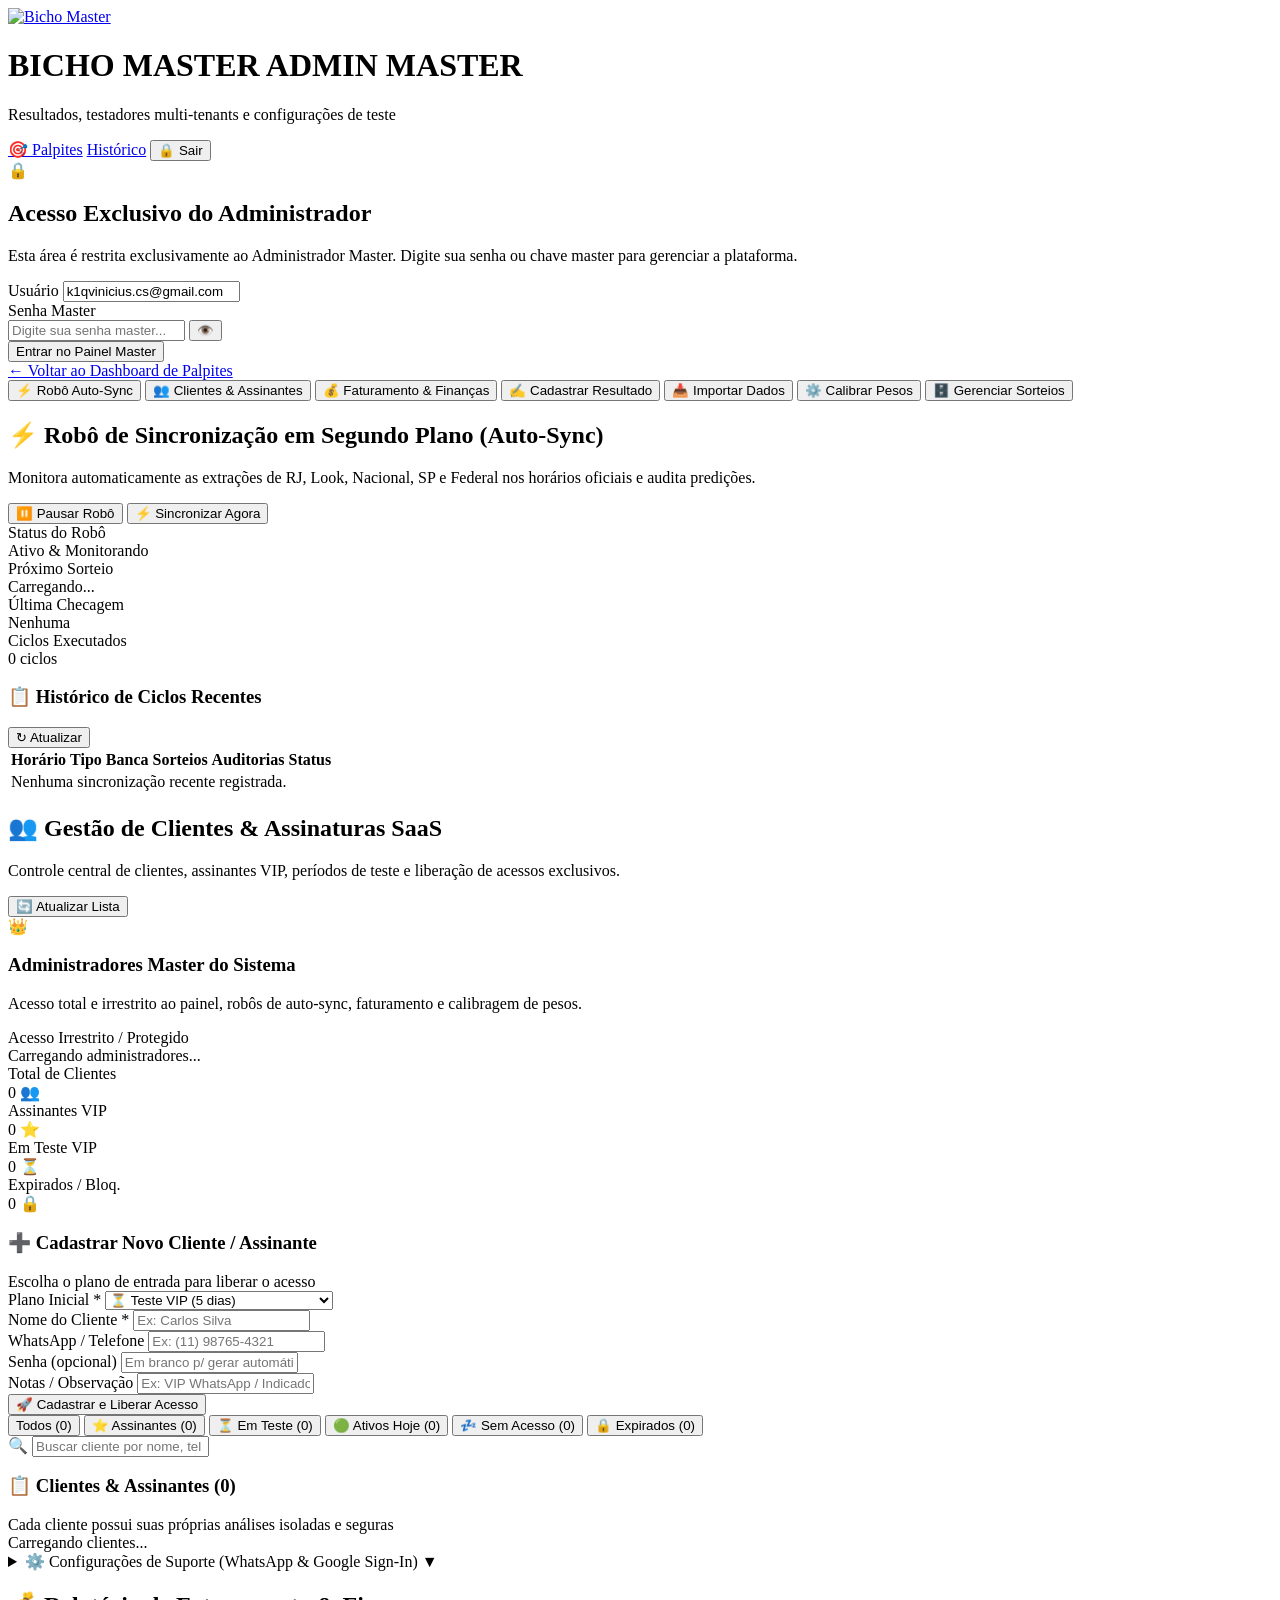
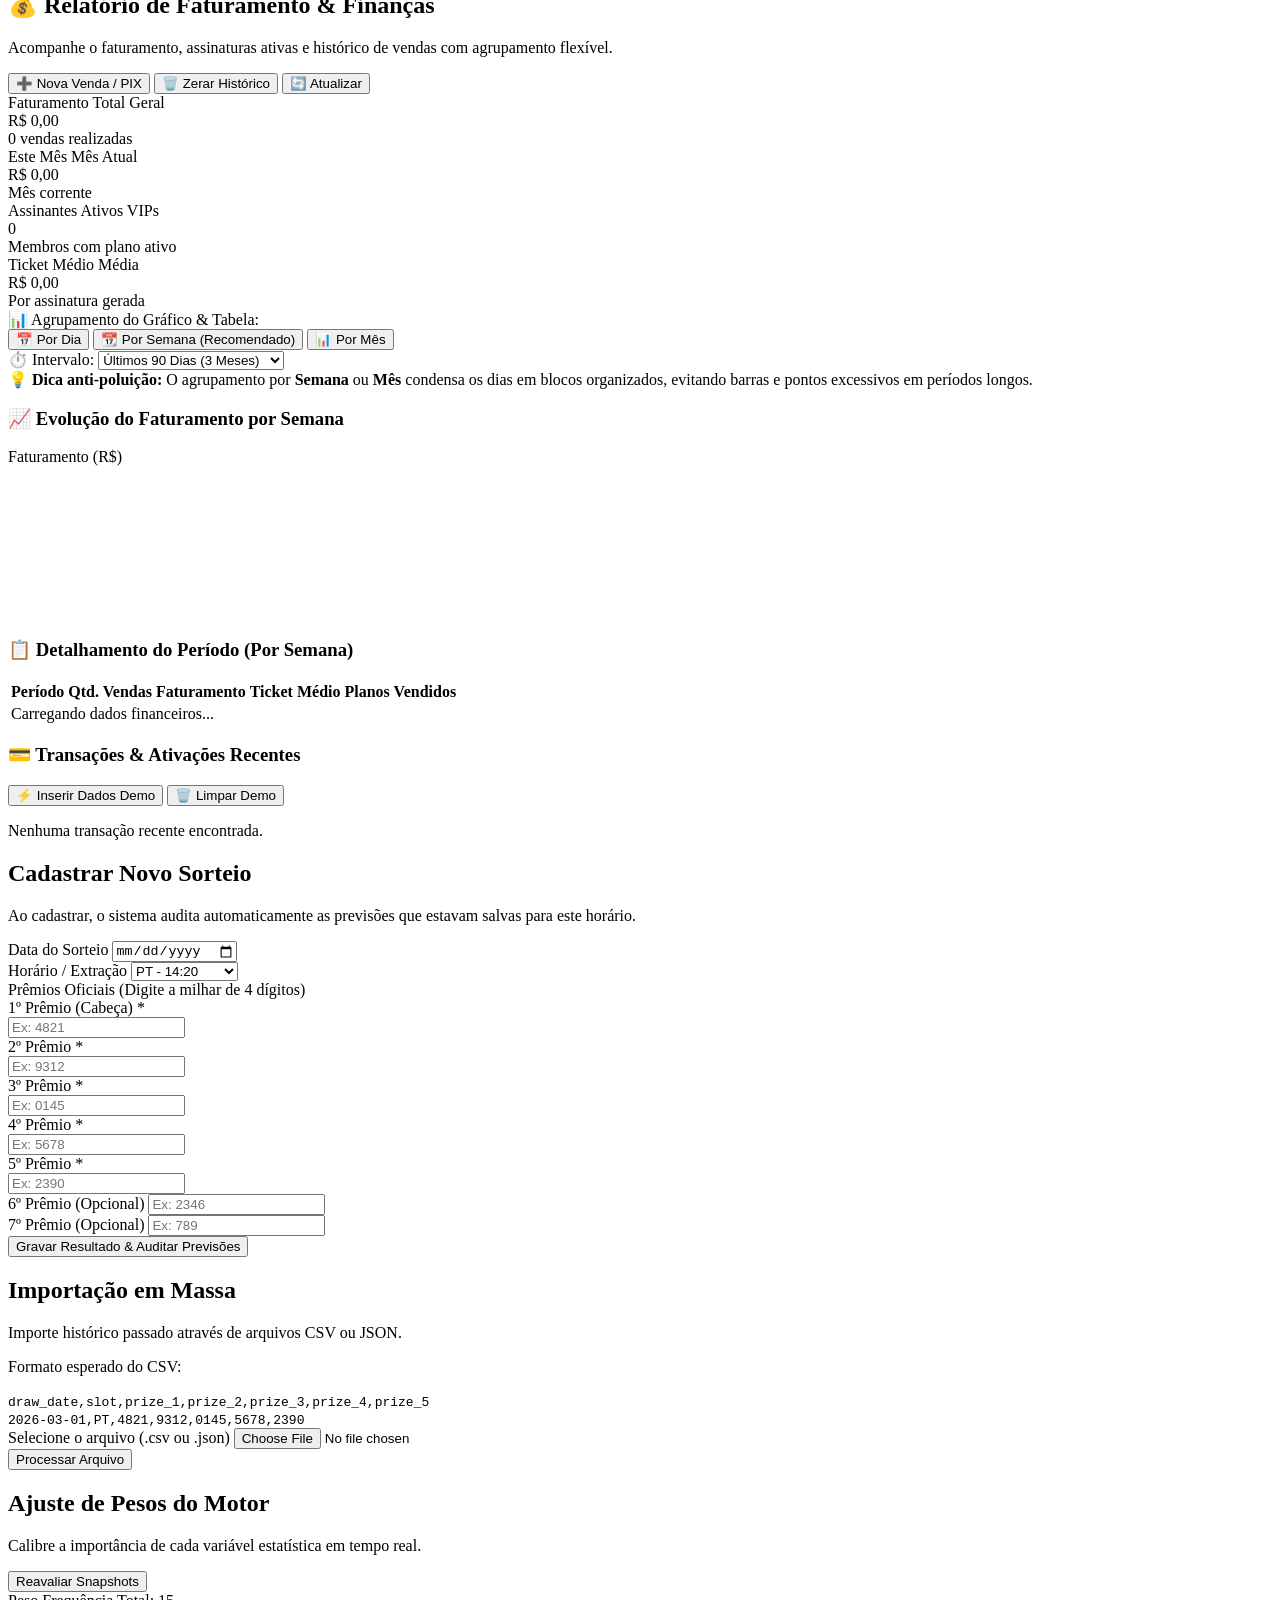
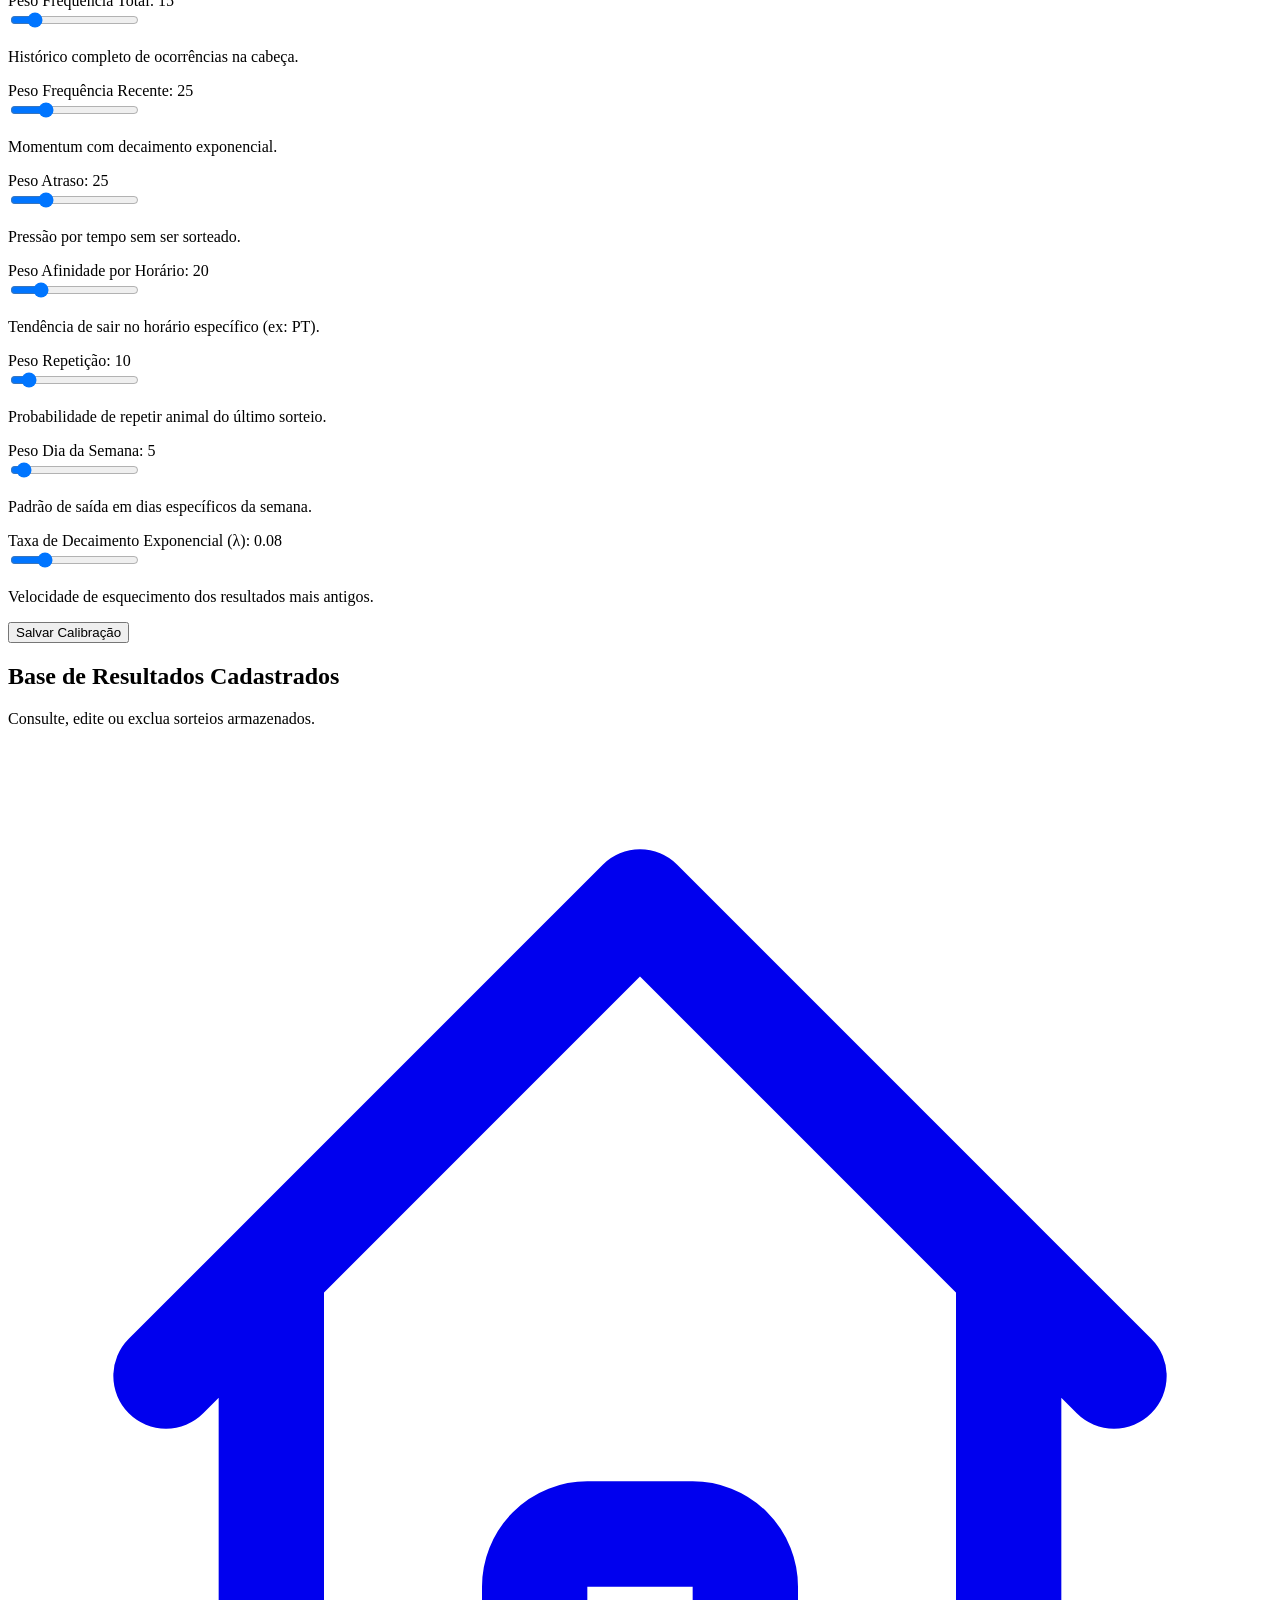
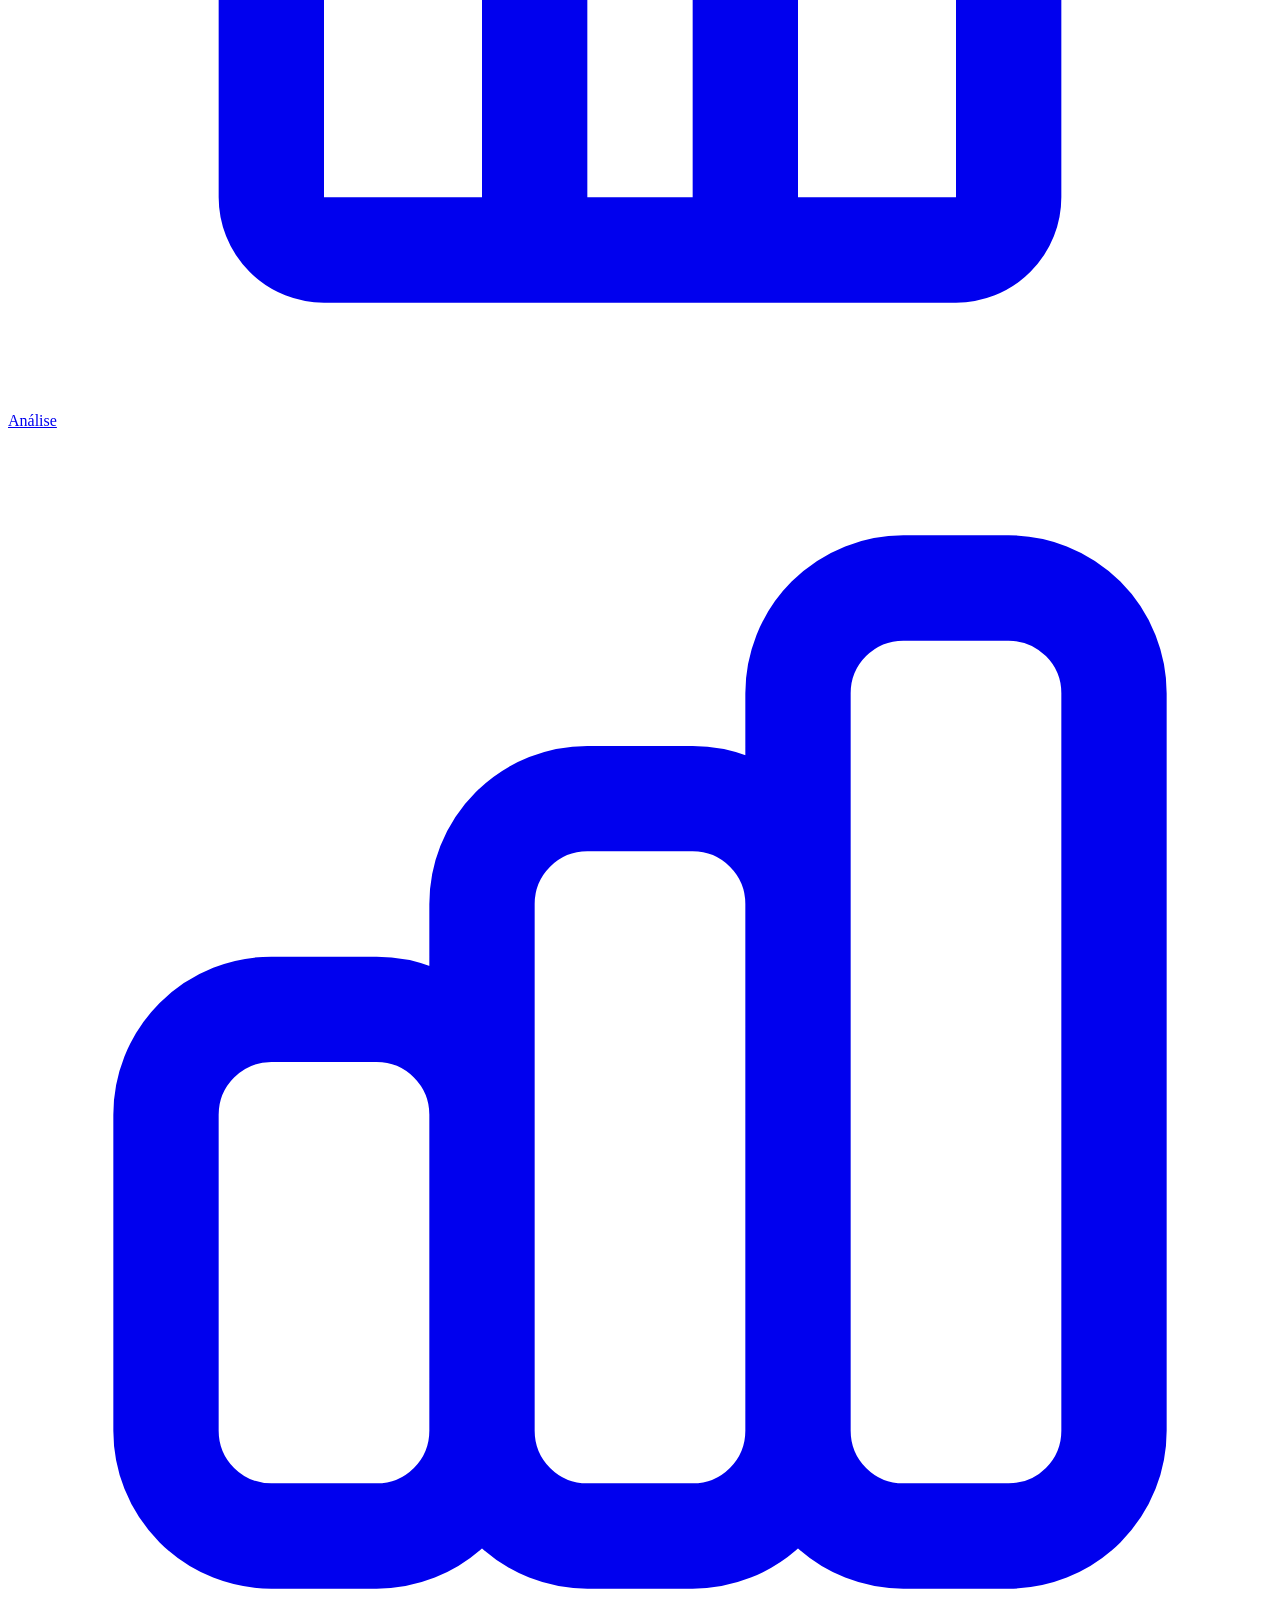
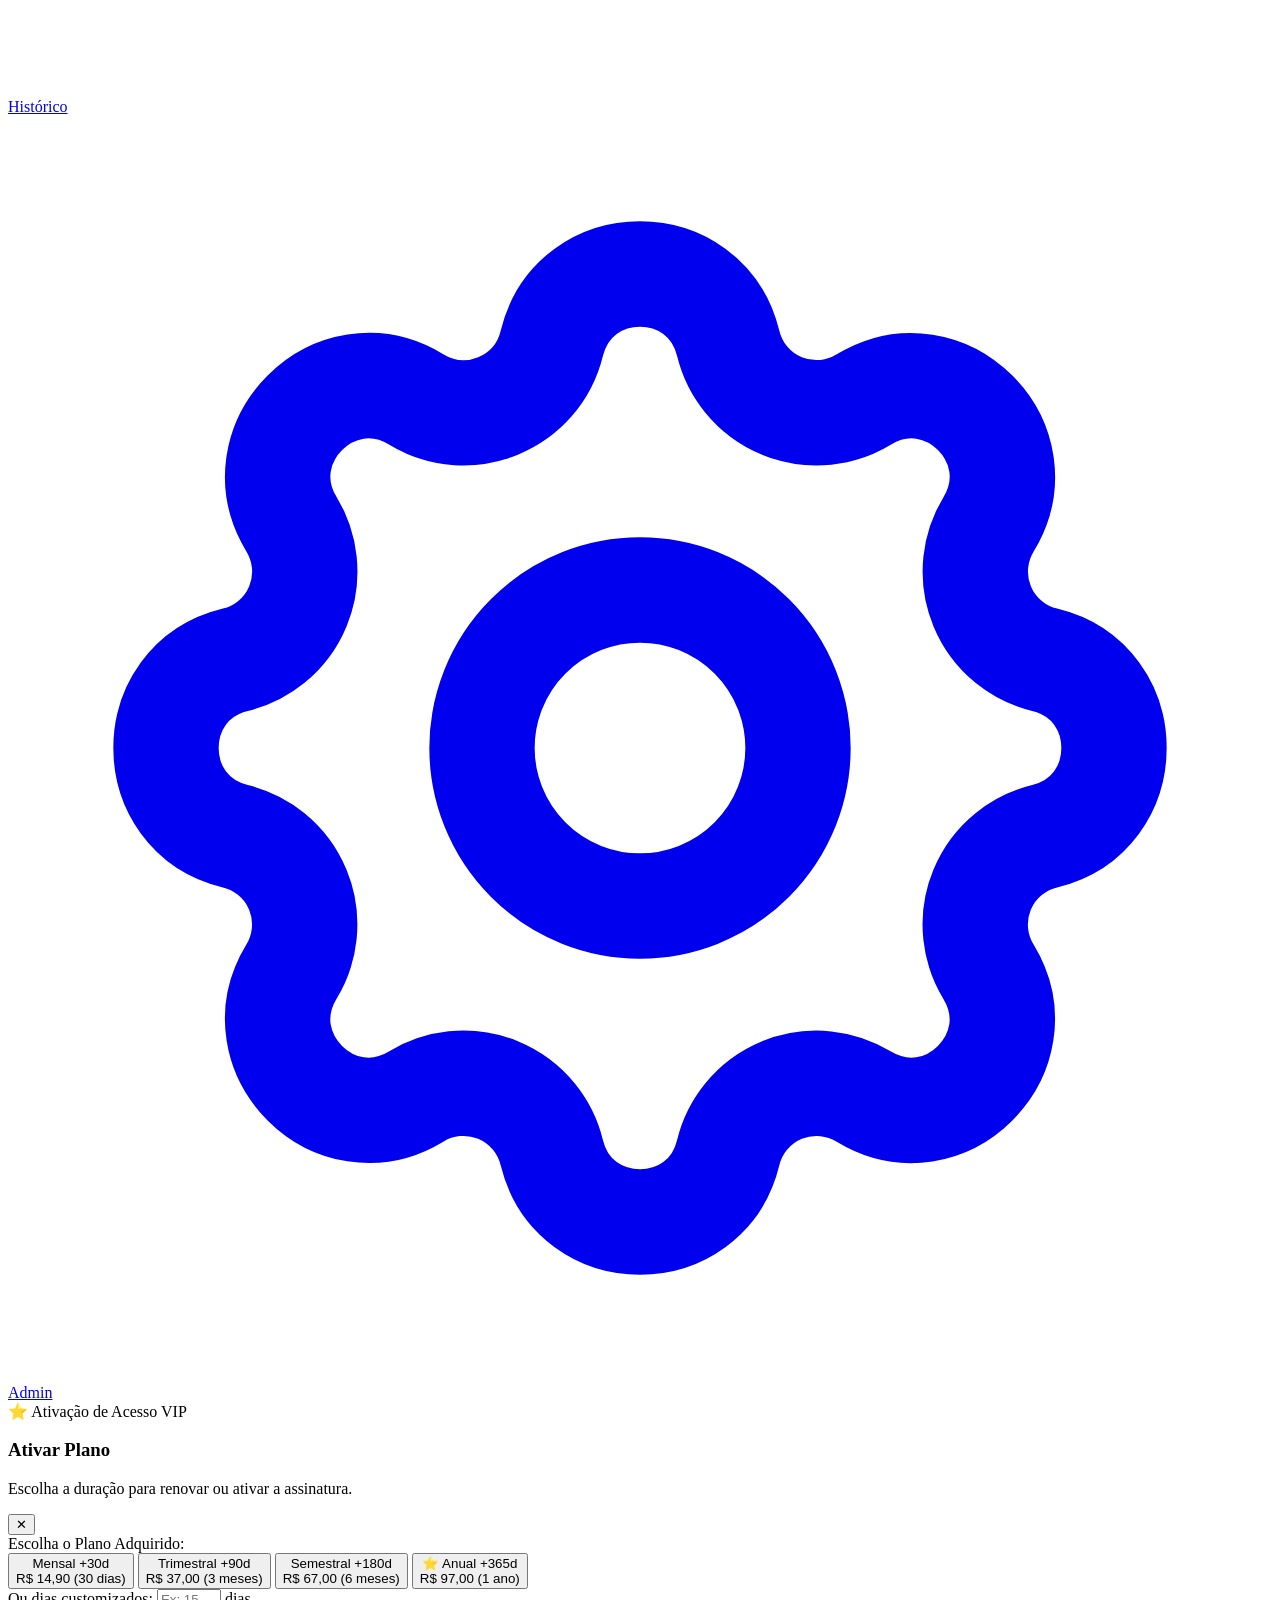
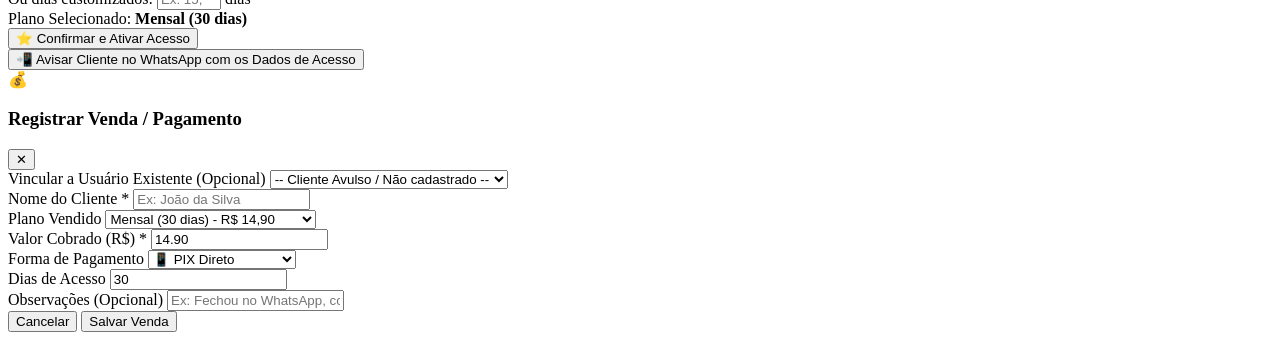
==== commit 2a61513d: "admin: adicionar badges de engajamento e filtros ativos/inativos (frontend/admin.html)" ====
--- a/frontend/admin.html
+++ b/frontend/admin.html
@@ -355,6 +355,12 @@
             <button type="button" onclick="setTenantFilter('trial', this)" class="btn-tenant-filter px-3 py-1.5 rounded-lg text-xs font-bold bg-slate-800 hover:bg-slate-700 text-slate-300 whitespace-nowrap cursor-pointer transition-all">
               ⏳ Em Teste (<span id="filter-count-trial">0</span>)
             </button>
+            <button type="button" onclick="setTenantFilter('active_today', this)" class="btn-tenant-filter px-3 py-1.5 rounded-lg text-xs font-bold bg-slate-800 hover:bg-slate-700 text-slate-300 whitespace-nowrap cursor-pointer transition-all">
+              🟢 Ativos Hoje (<span id="filter-count-active-today">0</span>)
+            </button>
+            <button type="button" onclick="setTenantFilter('never_logged', this)" class="btn-tenant-filter px-3 py-1.5 rounded-lg text-xs font-bold bg-slate-800 hover:bg-slate-700 text-slate-300 whitespace-nowrap cursor-pointer transition-all">
+              💤 Sem Acesso (<span id="filter-count-never-logged">0</span>)
+            </button>
             <button type="button" onclick="setTenantFilter('expired', this)" class="btn-tenant-filter px-3 py-1.5 rounded-lg text-xs font-bold bg-slate-800 hover:bg-slate-700 text-slate-300 whitespace-nowrap cursor-pointer transition-all">
               🔒 Expirados (<span id="filter-count-expired">0</span>)
             </button>
@@ -444,6 +450,32 @@
                   <span>💾</span> <span>Salvar Client ID</span>
                 </button>
               </div>
+            <!-- Configuração do Mercado Pago (Pagamentos Automáticos Pix & Cartão) -->
+            <div class="p-4 rounded-xl bg-gradient-to-r from-sky-950/40 via-slate-900 to-slate-900 border border-sky-500/30 space-y-3">
+              <div class="flex items-center justify-between flex-wrap gap-2">
+                <h3 class="text-xs font-bold uppercase tracking-wider text-sky-400 flex items-center gap-1.5">
+                  <span>💳</span> Mercado Pago - Pagamento Automático & Pix
+                </h3>
+                <span id="mp-saved-badge" class="hidden text-[10px] font-bold text-sky-400 bg-sky-500/10 px-2 py-0.5 rounded border border-sky-500/20">✓ Salvo com sucesso!</span>
+              </div>
+              <p class="text-xs text-slate-400 leading-relaxed">
+                Token de Produção do Mercado Pago. Quando o cliente paga via Pix ou Cartão, a liberação e ativação do plano ocorrem de forma 100% automática.
+              </p>
+              <div class="grid grid-cols-1 sm:grid-cols-3 gap-3 items-end">
+                <div class="sm:col-span-2">
+                  <label class="block text-[11px] font-bold text-slate-300 uppercase tracking-wider mb-1">Mercado Pago Access Token</label>
+                  <input type="password" id="admin-mp-token-input" placeholder="Ex: APP_USR-..."
+                    class="w-full bg-slate-950 border border-slate-700 rounded-lg px-3 py-2 text-xs text-slate-100 font-mono focus:border-sky-500 focus:outline-none" />
+                </div>
+                <div>
+                  <button type="button" onclick="saveAdminMPSettings()" id="btn-save-mp-settings"
+                    class="w-full px-4 py-2 rounded-lg bg-sky-600 hover:bg-sky-500 text-white font-bold text-xs shadow-md shadow-sky-600/30 transition-all flex items-center justify-center gap-1.5 cursor-pointer">
+                    <span>💾</span> <span>Salvar Token MP</span>
+                  </button>
+                </div>
+              </div>
+            </div>
+
             </div>
           </div>
         </div>
@@ -982,8 +1014,8 @@
     </div>
   </div>
 
-  <script src="/js/api.js?v=1790618541"></script>
-  <script src="/js/admin.js?v=1790618541"></script>
+  <script src="/js/api.js?v=1790623544"></script>
+  <script src="/js/admin.js?v=1790866000"></script>
   <!-- MODAL: REGISTRAR VENDA MANUAL / PIX -->
   <div id="modal-manual-payment" class="fixed inset-0 z-50 bg-slate-950/85 backdrop-blur-md flex items-center justify-center p-4 hidden">
     <div class="card-glass max-w-lg w-full p-5 sm:p-6 rounded-2xl border border-emerald-500/40 shadow-2xl space-y-4 bg-slate-900/95 text-left">
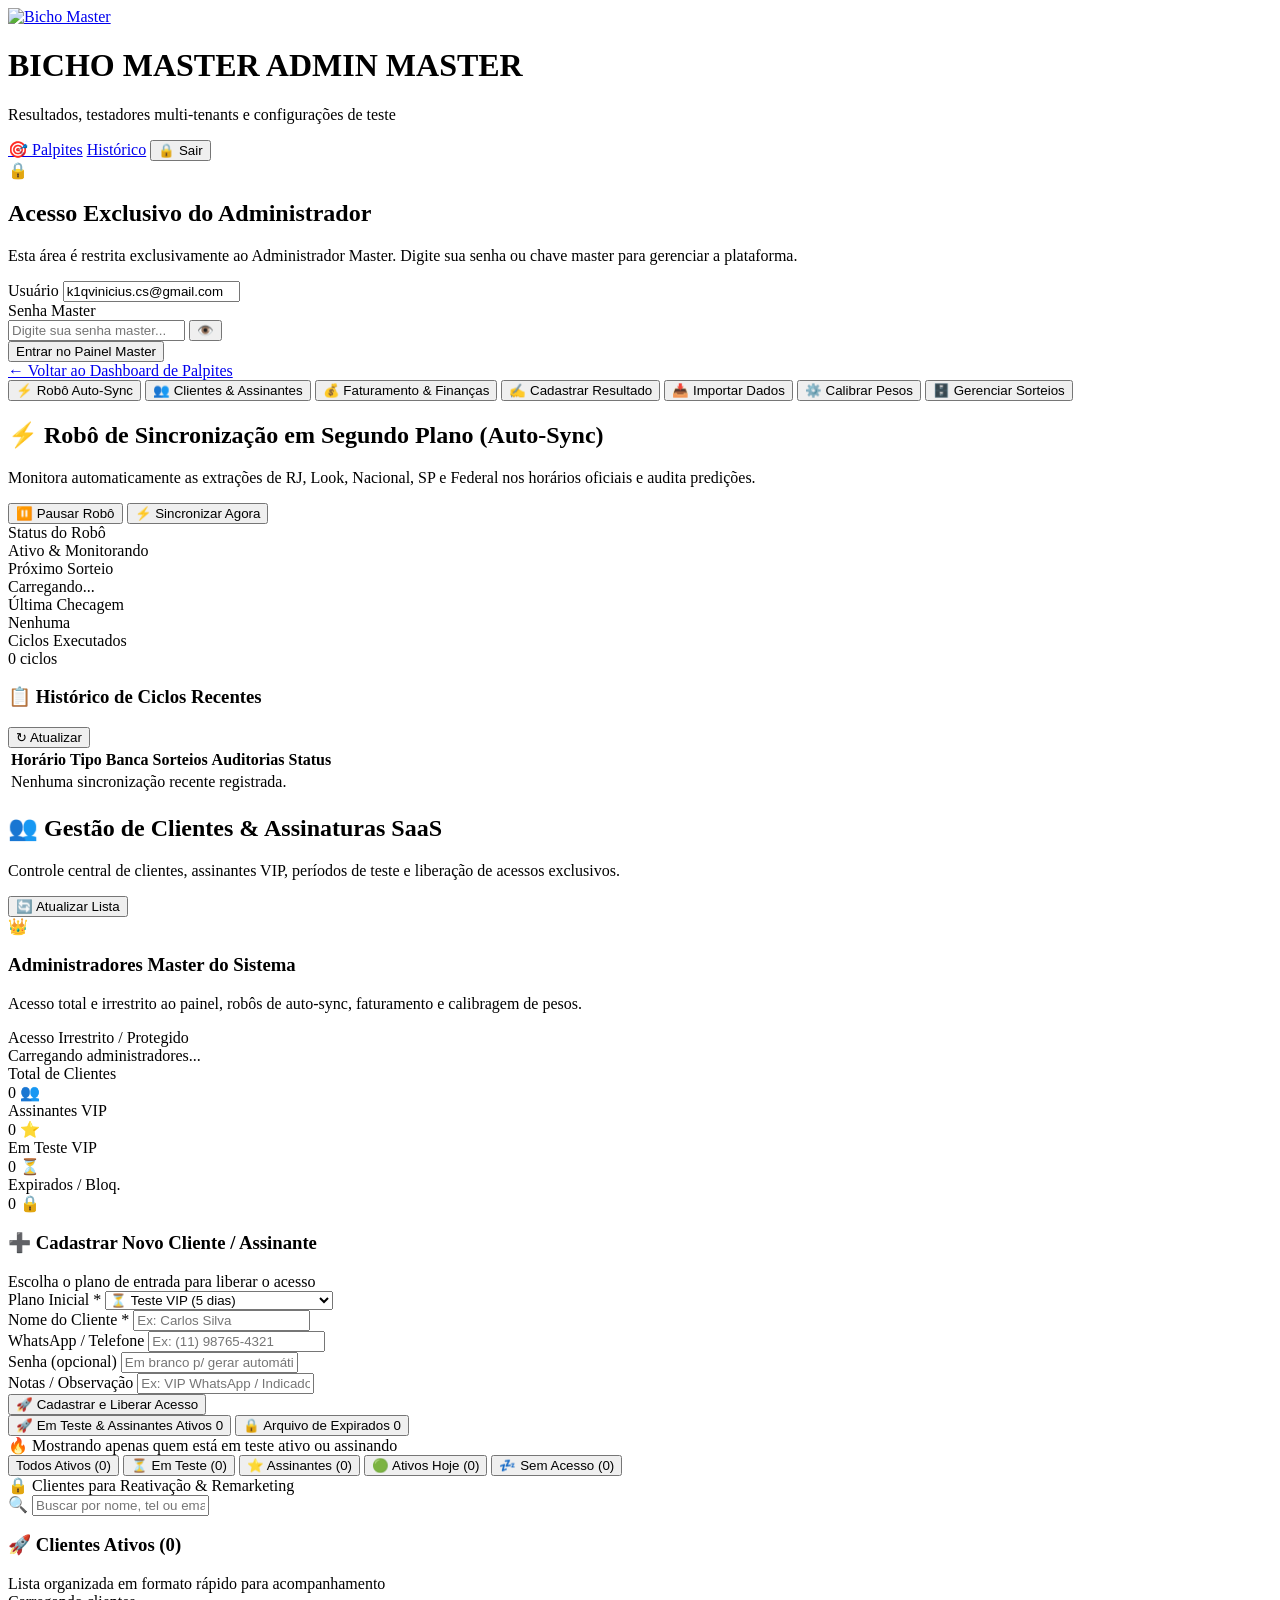
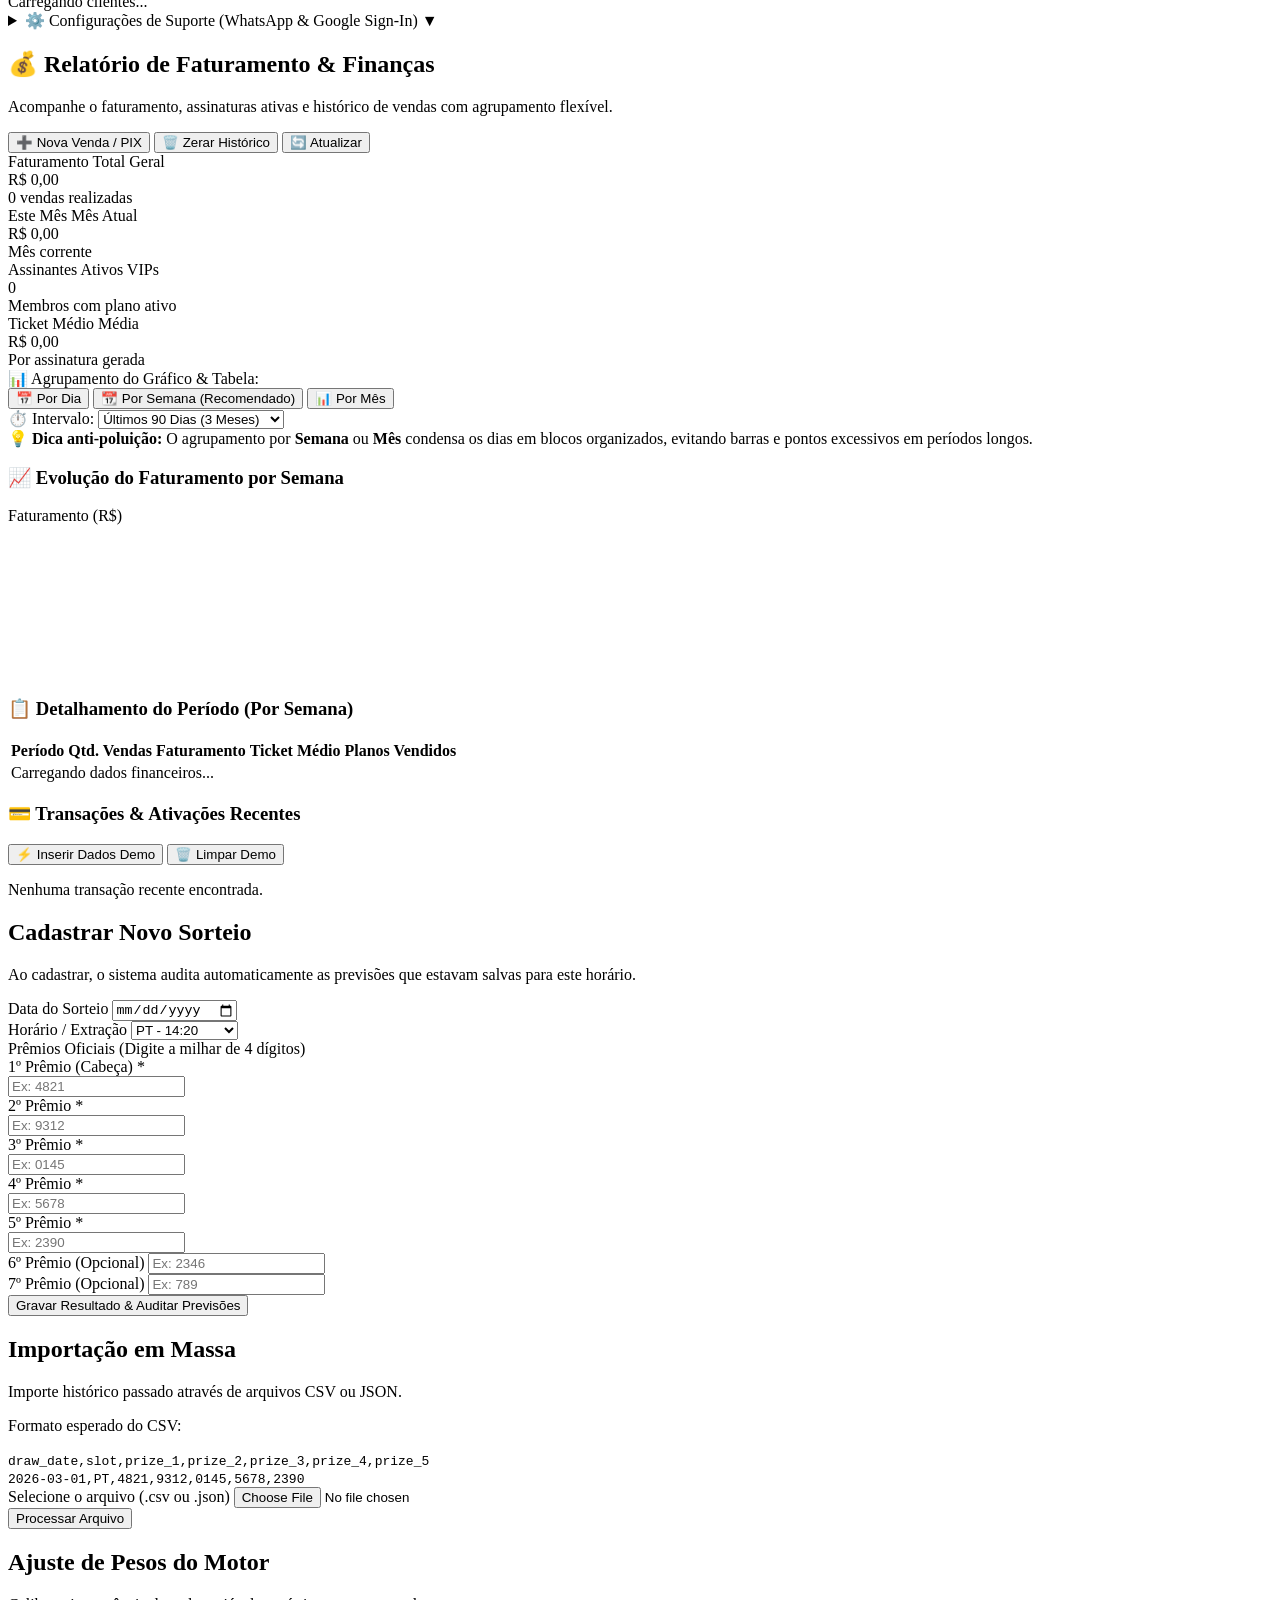
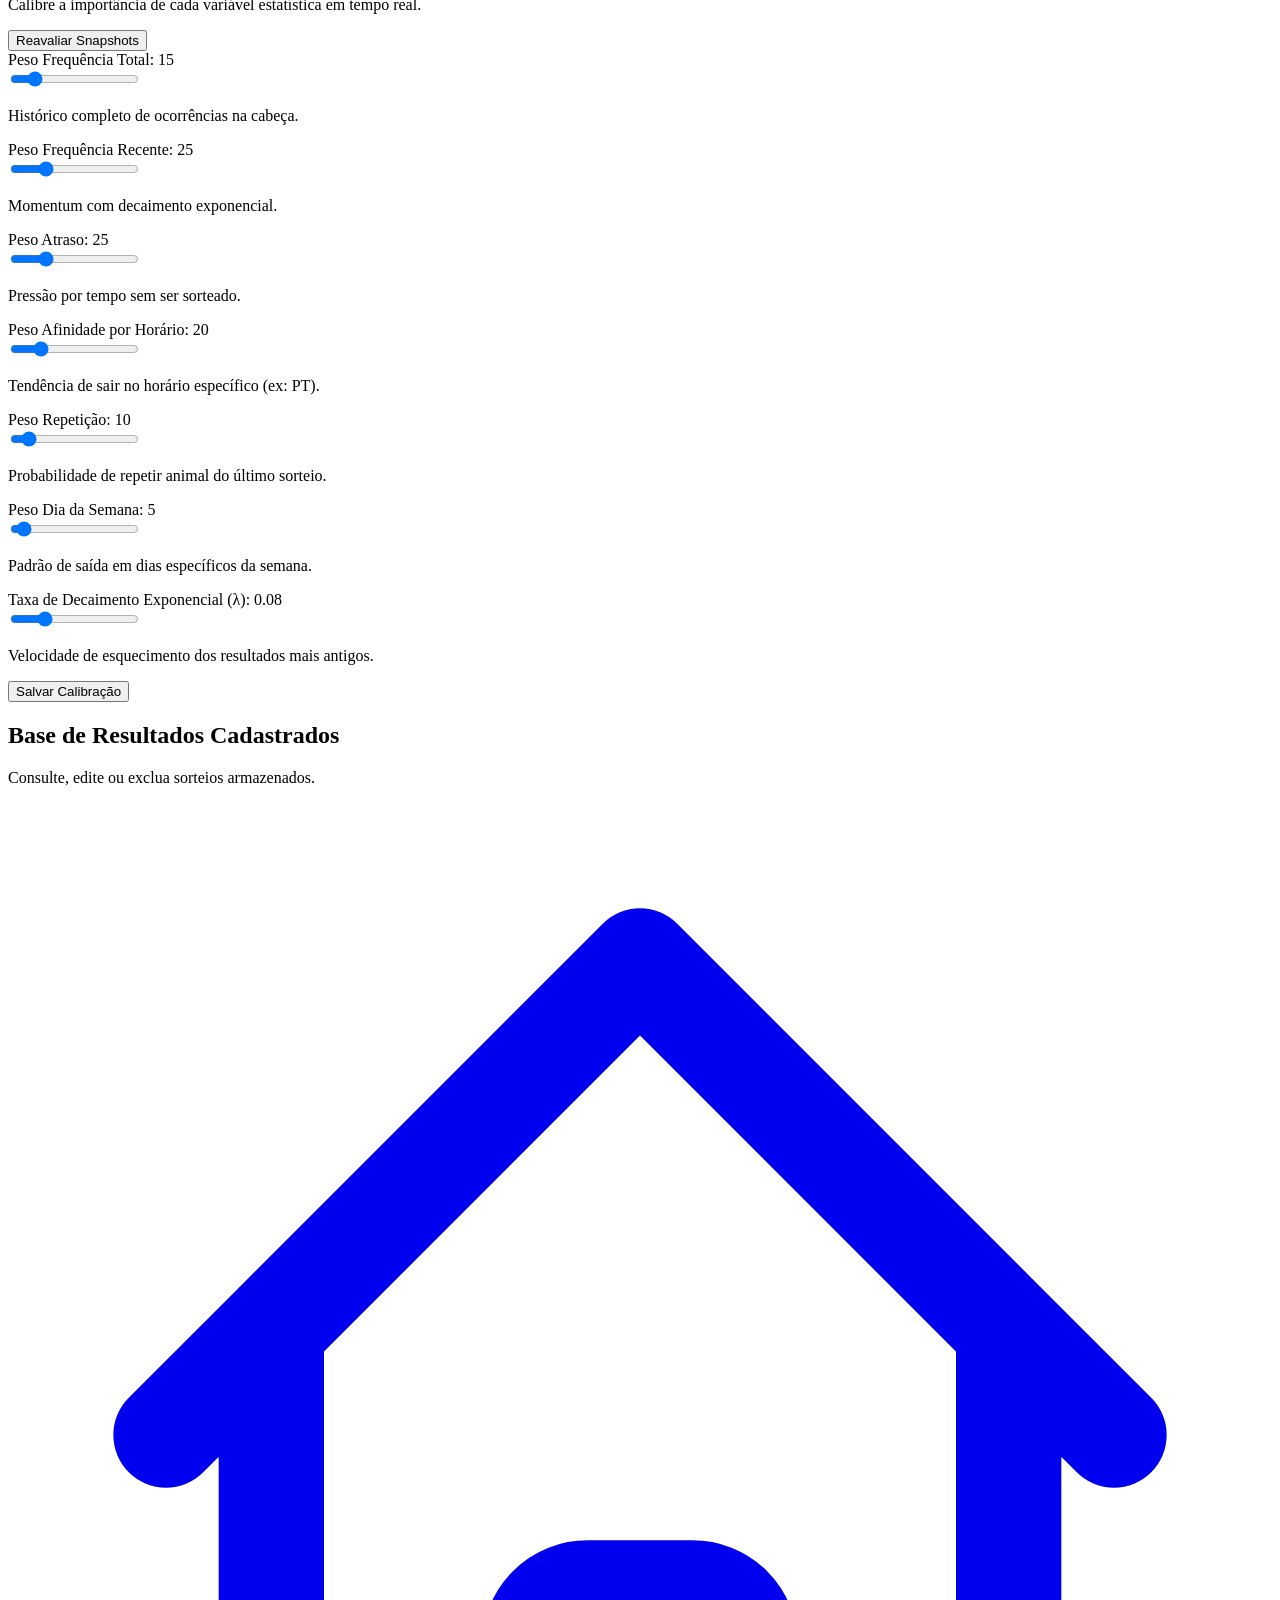
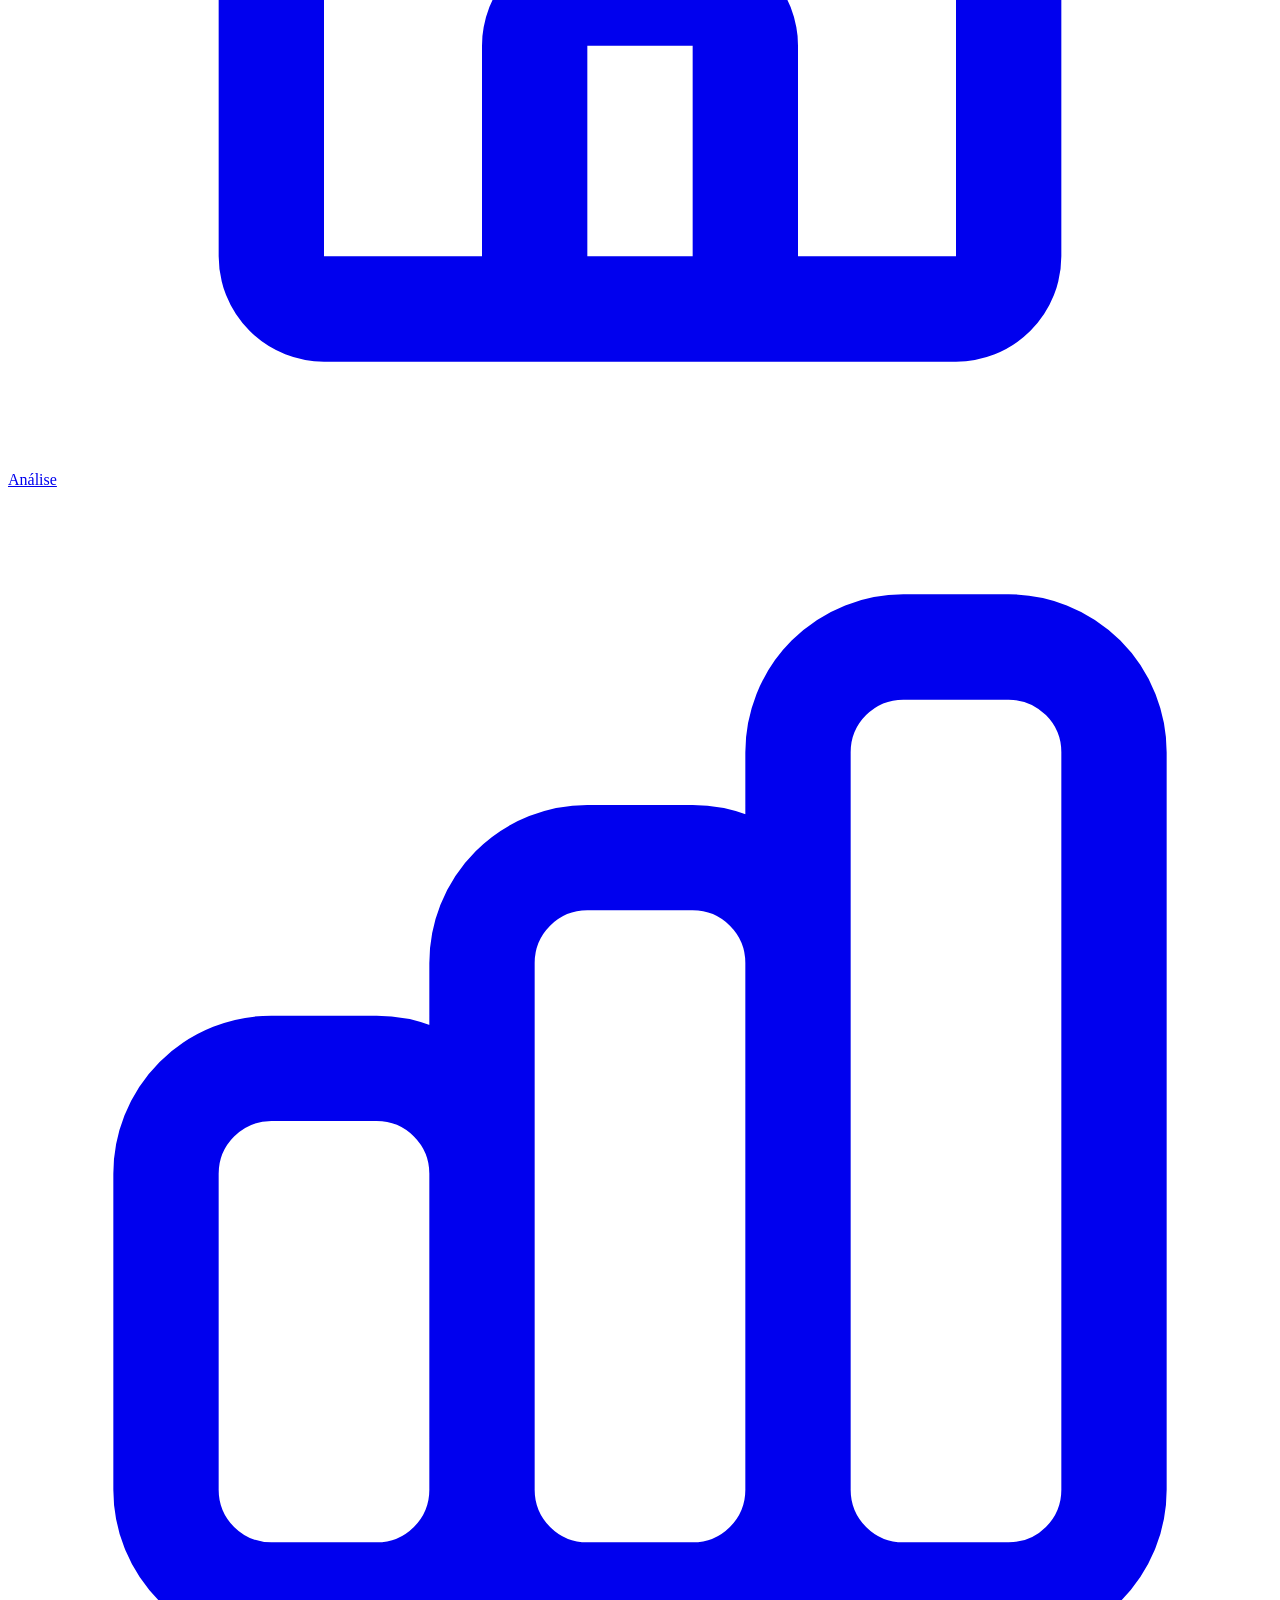
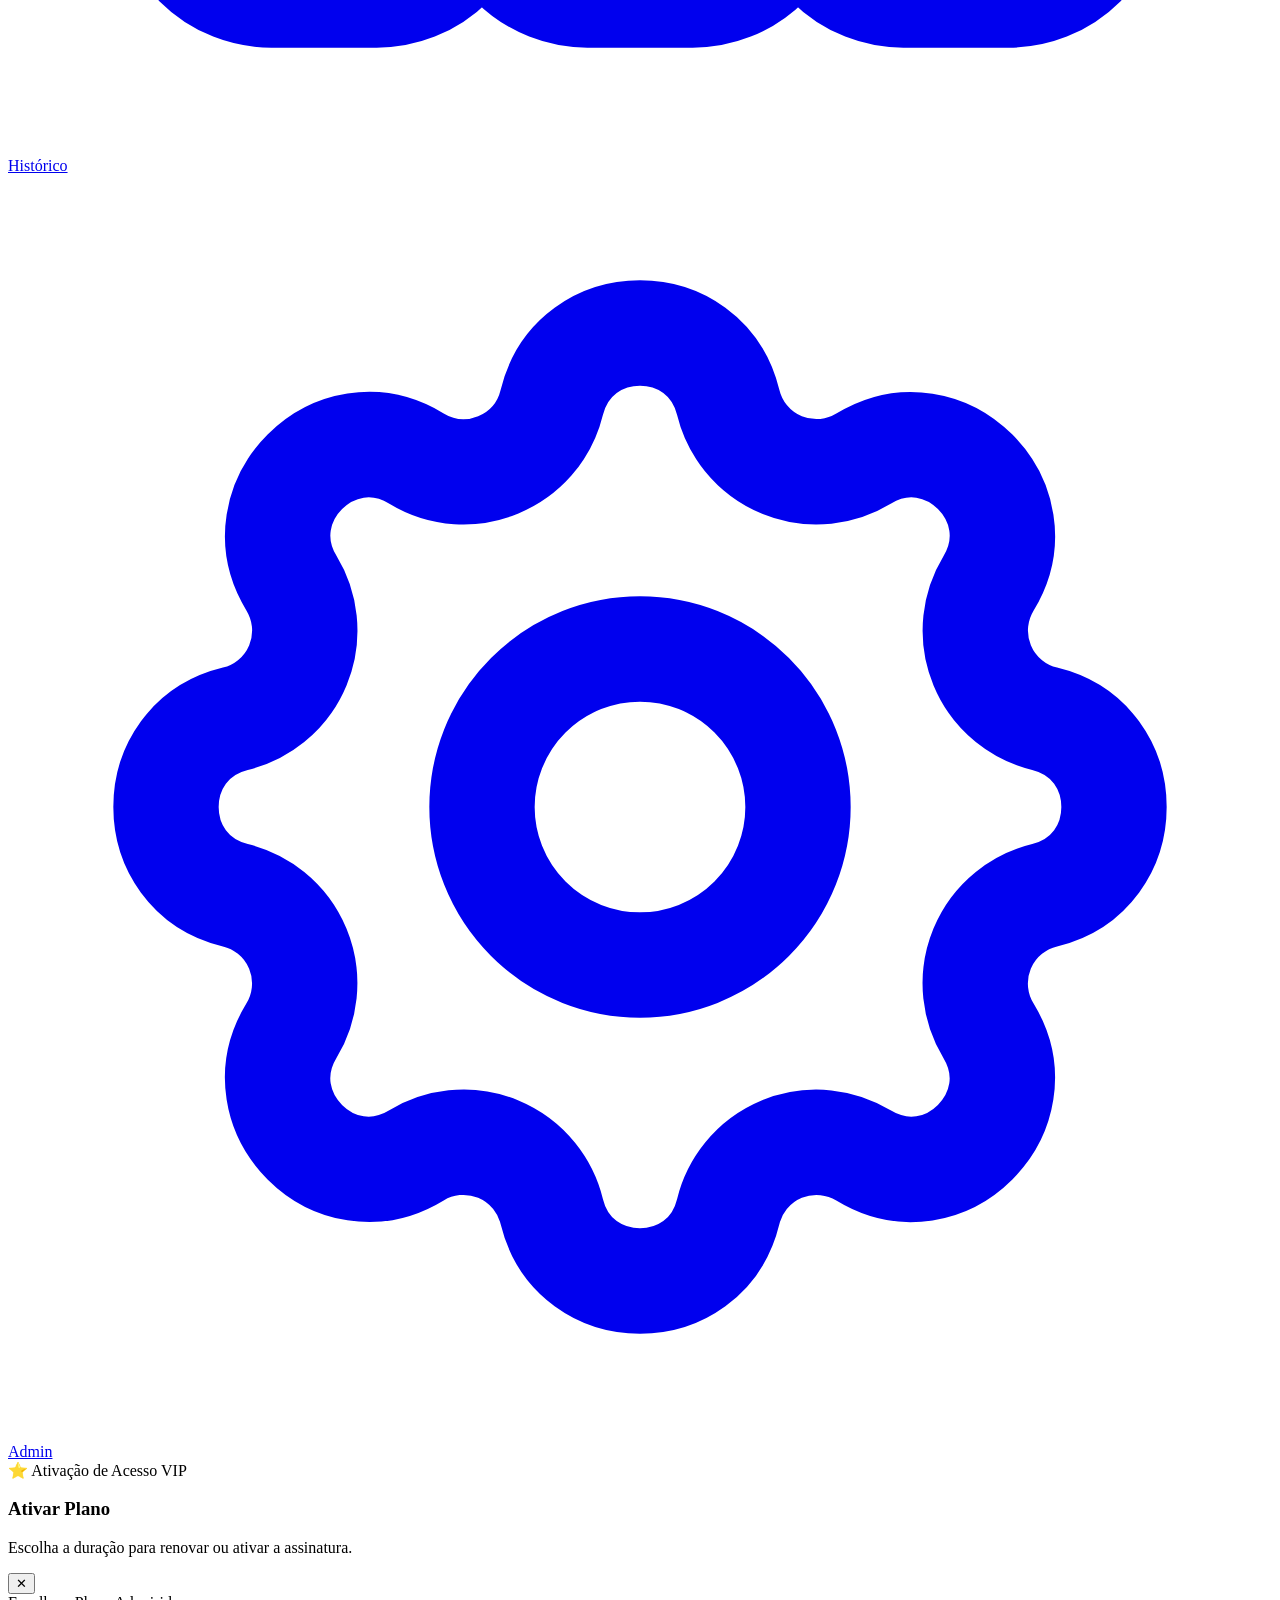
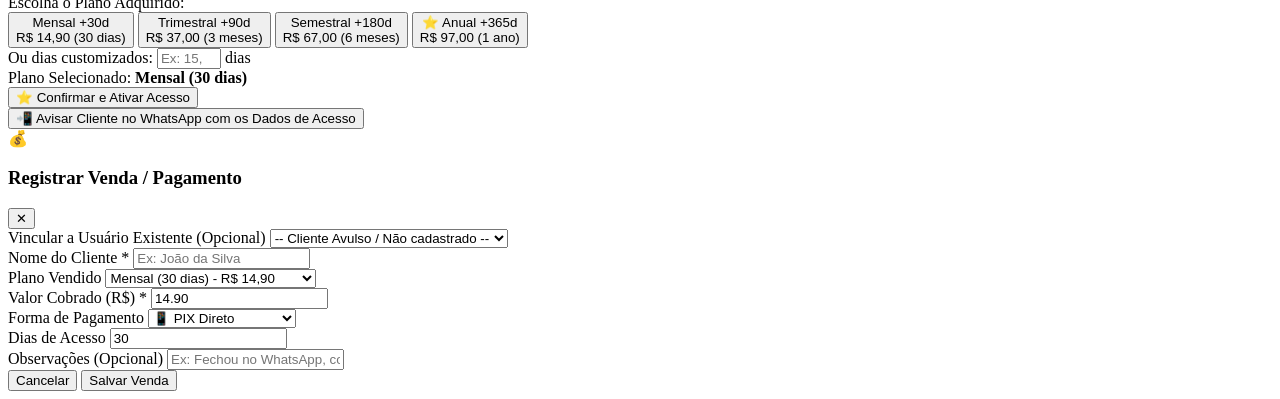
==== commit 188296b2: "admin: separar clientes expirados em aba dedicada e novo grid CRM 2 colunas (frontend/admin.html)" ====
--- a/frontend/admin.html
+++ b/frontend/admin.html
@@ -341,51 +341,80 @@
         </form>
       </div>
 
-      <!-- BARRA DE FILTROS & BUSCA EM TEMPO REAL -->
-      <div class="p-3 rounded-xl bg-slate-900/80 border border-slate-800 space-y-3">
-        <div class="flex flex-col sm:flex-row sm:items-center justify-between gap-3">
-          <!-- Botões de Filtro -->
-          <div class="flex items-center gap-1.5 overflow-x-auto no-scrollbar">
-            <button type="button" onclick="setTenantFilter('all', this)" class="btn-tenant-filter px-3 py-1.5 rounded-lg text-xs font-bold bg-indigo-600 text-white shadow whitespace-nowrap cursor-pointer transition-all">
-              Todos (<span id="filter-count-all">0</span>)
+      <!-- BARRA DE SELEÇÃO DE CAMPO: ATIVOS VS EXPIRADOS -->
+      <div class="space-y-3">
+        <!-- Chaveador Principal de Campos (Ativos vs Expirados) -->
+        <div class="p-2 sm:p-2.5 rounded-2xl bg-slate-950/90 border border-slate-800 flex flex-col sm:flex-row sm:items-center justify-between gap-3 shadow-lg">
+          <div class="flex items-center gap-1.5 p-1 bg-slate-900 rounded-xl border border-slate-800">
+            <button type="button" id="btn-field-active" onclick="switchTenantField('active')"
+              class="tenant-field-tab px-4 py-2 rounded-lg text-xs font-black transition-all bg-indigo-600 text-white shadow-md flex items-center gap-2 cursor-pointer">
+              <span>🚀</span> <span>Em Teste & Assinantes Ativos</span>
+              <span id="badge-count-active" class="px-2 py-0.5 rounded-full bg-white/20 text-white text-[11px] font-mono font-bold">0</span>
             </button>
-            <button type="button" onclick="setTenantFilter('subscribers', this)" class="btn-tenant-filter px-3 py-1.5 rounded-lg text-xs font-bold bg-slate-800 hover:bg-slate-700 text-slate-300 whitespace-nowrap cursor-pointer transition-all">
-              ⭐ Assinantes (<span id="filter-count-subscribers">0</span>)
+            <button type="button" id="btn-field-expired" onclick="switchTenantField('expired')"
+              class="tenant-field-tab px-4 py-2 rounded-lg text-xs font-bold transition-all text-rose-300 hover:text-white hover:bg-slate-800/80 flex items-center gap-2 cursor-pointer">
+              <span>🔒</span> <span>Arquivo de Expirados</span>
+              <span id="badge-count-expired" class="px-2 py-0.5 rounded-full bg-rose-500/20 text-rose-300 border border-rose-500/40 text-[11px] font-mono font-bold">0</span>
             </button>
-            <button type="button" onclick="setTenantFilter('trial', this)" class="btn-tenant-filter px-3 py-1.5 rounded-lg text-xs font-bold bg-slate-800 hover:bg-slate-700 text-slate-300 whitespace-nowrap cursor-pointer transition-all">
-              ⏳ Em Teste (<span id="filter-count-trial">0</span>)
-            </button>
-            <button type="button" onclick="setTenantFilter('active_today', this)" class="btn-tenant-filter px-3 py-1.5 rounded-lg text-xs font-bold bg-slate-800 hover:bg-slate-700 text-slate-300 whitespace-nowrap cursor-pointer transition-all">
-              🟢 Ativos Hoje (<span id="filter-count-active-today">0</span>)
-            </button>
-            <button type="button" onclick="setTenantFilter('never_logged', this)" class="btn-tenant-filter px-3 py-1.5 rounded-lg text-xs font-bold bg-slate-800 hover:bg-slate-700 text-slate-300 whitespace-nowrap cursor-pointer transition-all">
-              💤 Sem Acesso (<span id="filter-count-never-logged">0</span>)
-            </button>
-            <button type="button" onclick="setTenantFilter('expired', this)" class="btn-tenant-filter px-3 py-1.5 rounded-lg text-xs font-bold bg-slate-800 hover:bg-slate-700 text-slate-300 whitespace-nowrap cursor-pointer transition-all">
-              🔒 Expirados (<span id="filter-count-expired">0</span>)
-            </button>
-          </div>
-
-          <!-- Campo de Busca Instantânea -->
-          <div class="relative sm:w-72">
-            <span class="absolute inset-y-0 left-0 pl-2.5 flex items-center text-slate-500 text-xs">🔍</span>
-            <input type="text" id="input-search-clients" oninput="handleClientSearch(this.value)" placeholder="Buscar cliente por nome, tel ou email..."
-              class="w-full bg-slate-950 border border-slate-700 rounded-lg pl-8 pr-3 py-1.5 text-xs text-slate-200 placeholder:text-slate-500 focus:border-indigo-500 focus:outline-none" />
-          </div>
-        </div>
-      </div>
-
-      <!-- LISTA DE CLIENTES CADASTRADOS -->
-      <div class="space-y-2">
-        <div class="flex items-center justify-between">
-          <h3 class="text-xs font-bold uppercase tracking-wider text-slate-300 flex items-center gap-1.5">
-            <span>📋</span> Clientes & Assinantes (<span id="tenants-count">0</span>)
-          </h3>
-          <span class="text-[11px] text-slate-500">Cada cliente possui suas próprias análises isoladas e seguras</span>
-        </div>
-        <div id="tenants-table-container" class="space-y-1.5">
-          <!-- Renderizado via JS -->
-          <div class="text-center py-8 text-xs text-slate-500">Carregando clientes...</div>
+          </div>
+
+          <!-- Mensagem explicativa do campo ativo -->
+          <div class="text-[11px] text-slate-400 flex items-center gap-1.5 px-2">
+            <span id="field-description">🔥 Mostrando apenas quem está em teste ativo ou assinando</span>
+          </div>
+        </div>
+
+        <!-- Filtros Secundários e Busca Instantânea -->
+        <div class="p-3 rounded-xl bg-slate-900/80 border border-slate-800 space-y-2.5">
+          <div class="flex flex-col sm:flex-row sm:items-center justify-between gap-2.5">
+            <!-- Botões de Sub-Filtro (Para Ativos) -->
+            <div id="subfilters-active-container" class="flex items-center gap-1.5 overflow-x-auto no-scrollbar">
+              <button type="button" onclick="setTenantFilter('all', this)" class="btn-tenant-filter px-3 py-1.5 rounded-lg text-xs font-bold bg-indigo-600 text-white shadow whitespace-nowrap cursor-pointer transition-all">
+                Todos Ativos (<span id="filter-count-active-all">0</span>)
+              </button>
+              <button type="button" onclick="setTenantFilter('trial', this)" class="btn-tenant-filter px-3 py-1.5 rounded-lg text-xs font-bold bg-slate-800 hover:bg-slate-700 text-slate-300 whitespace-nowrap cursor-pointer transition-all">
+                ⏳ Em Teste (<span id="filter-count-trial">0</span>)
+              </button>
+              <button type="button" onclick="setTenantFilter('subscribers', this)" class="btn-tenant-filter px-3 py-1.5 rounded-lg text-xs font-bold bg-slate-800 hover:bg-slate-700 text-slate-300 whitespace-nowrap cursor-pointer transition-all">
+                ⭐ Assinantes (<span id="filter-count-subscribers">0</span>)
+              </button>
+              <button type="button" onclick="setTenantFilter('active_today', this)" class="btn-tenant-filter px-3 py-1.5 rounded-lg text-xs font-bold bg-slate-800 hover:bg-slate-700 text-slate-300 whitespace-nowrap cursor-pointer transition-all">
+                🟢 Ativos Hoje (<span id="filter-count-active-today">0</span>)
+              </button>
+              <button type="button" onclick="setTenantFilter('never_logged', this)" class="btn-tenant-filter px-3 py-1.5 rounded-lg text-xs font-bold bg-slate-800 hover:bg-slate-700 text-slate-300 whitespace-nowrap cursor-pointer transition-all">
+                💤 Sem Acesso (<span id="filter-count-never-logged">0</span>)
+              </button>
+            </div>
+
+            <!-- Botões de Sub-Filtro (Para Expirados) -->
+            <div id="subfilters-expired-container" class="hidden flex items-center gap-1.5 overflow-x-auto no-scrollbar">
+              <span class="text-xs font-bold text-rose-300 flex items-center gap-1.5 px-2 py-1 rounded-lg bg-rose-950/60 border border-rose-800/60">
+                <span>🔒</span> <span>Clientes para Reativação & Remarketing</span>
+              </span>
+            </div>
+
+            <!-- Campo de Busca Instantânea -->
+            <div class="relative sm:w-72">
+              <span class="absolute inset-y-0 left-0 pl-2.5 flex items-center text-slate-500 text-xs">🔍</span>
+              <input type="text" id="input-search-clients" oninput="handleClientSearch(this.value)" placeholder="Buscar por nome, tel ou email..."
+                class="w-full bg-slate-950 border border-slate-700 rounded-lg pl-8 pr-3 py-1.5 text-xs text-slate-200 placeholder:text-slate-500 focus:border-indigo-500 focus:outline-none" />
+            </div>
+          </div>
+        </div>
+
+        <!-- LISTA DE CLIENTES CADASTRADOS EM GRID COMPACTO DE 2 COLUNAS -->
+        <div class="space-y-2">
+          <div class="flex items-center justify-between pb-1 border-b border-slate-800">
+            <h3 class="text-xs font-bold uppercase tracking-wider text-slate-300 flex items-center gap-1.5">
+              <span id="field-list-icon">🚀</span> <span id="field-list-title">Clientes Ativos</span> (<span id="tenants-count">0</span>)
+            </h3>
+            <span class="text-[11px] text-slate-500" id="field-list-subtitle">Lista organizada em formato rápido para acompanhamento</span>
+          </div>
+          <!-- Grid Responsivo em 2 Colunas no Desktop -->
+          <div id="tenants-table-container" class="grid grid-cols-1 xl:grid-cols-2 gap-2.5 sm:gap-3">
+            <!-- Renderizado dinamicamente via JS -->
+            <div class="col-span-full text-center py-8 text-xs text-slate-500">Carregando clientes...</div>
+          </div>
         </div>
       </div>
 
@@ -1015,7 +1044,7 @@
   </div>
 
   <script src="/js/api.js?v=1790623544"></script>
-  <script src="/js/admin.js?v=1790866000"></script>
+  <script src="/js/admin.js?v=1790867000"></script>
   <!-- MODAL: REGISTRAR VENDA MANUAL / PIX -->
   <div id="modal-manual-payment" class="fixed inset-0 z-50 bg-slate-950/85 backdrop-blur-md flex items-center justify-center p-4 hidden">
     <div class="card-glass max-w-lg w-full p-5 sm:p-6 rounded-2xl border border-emerald-500/40 shadow-2xl space-y-4 bg-slate-900/95 text-left">
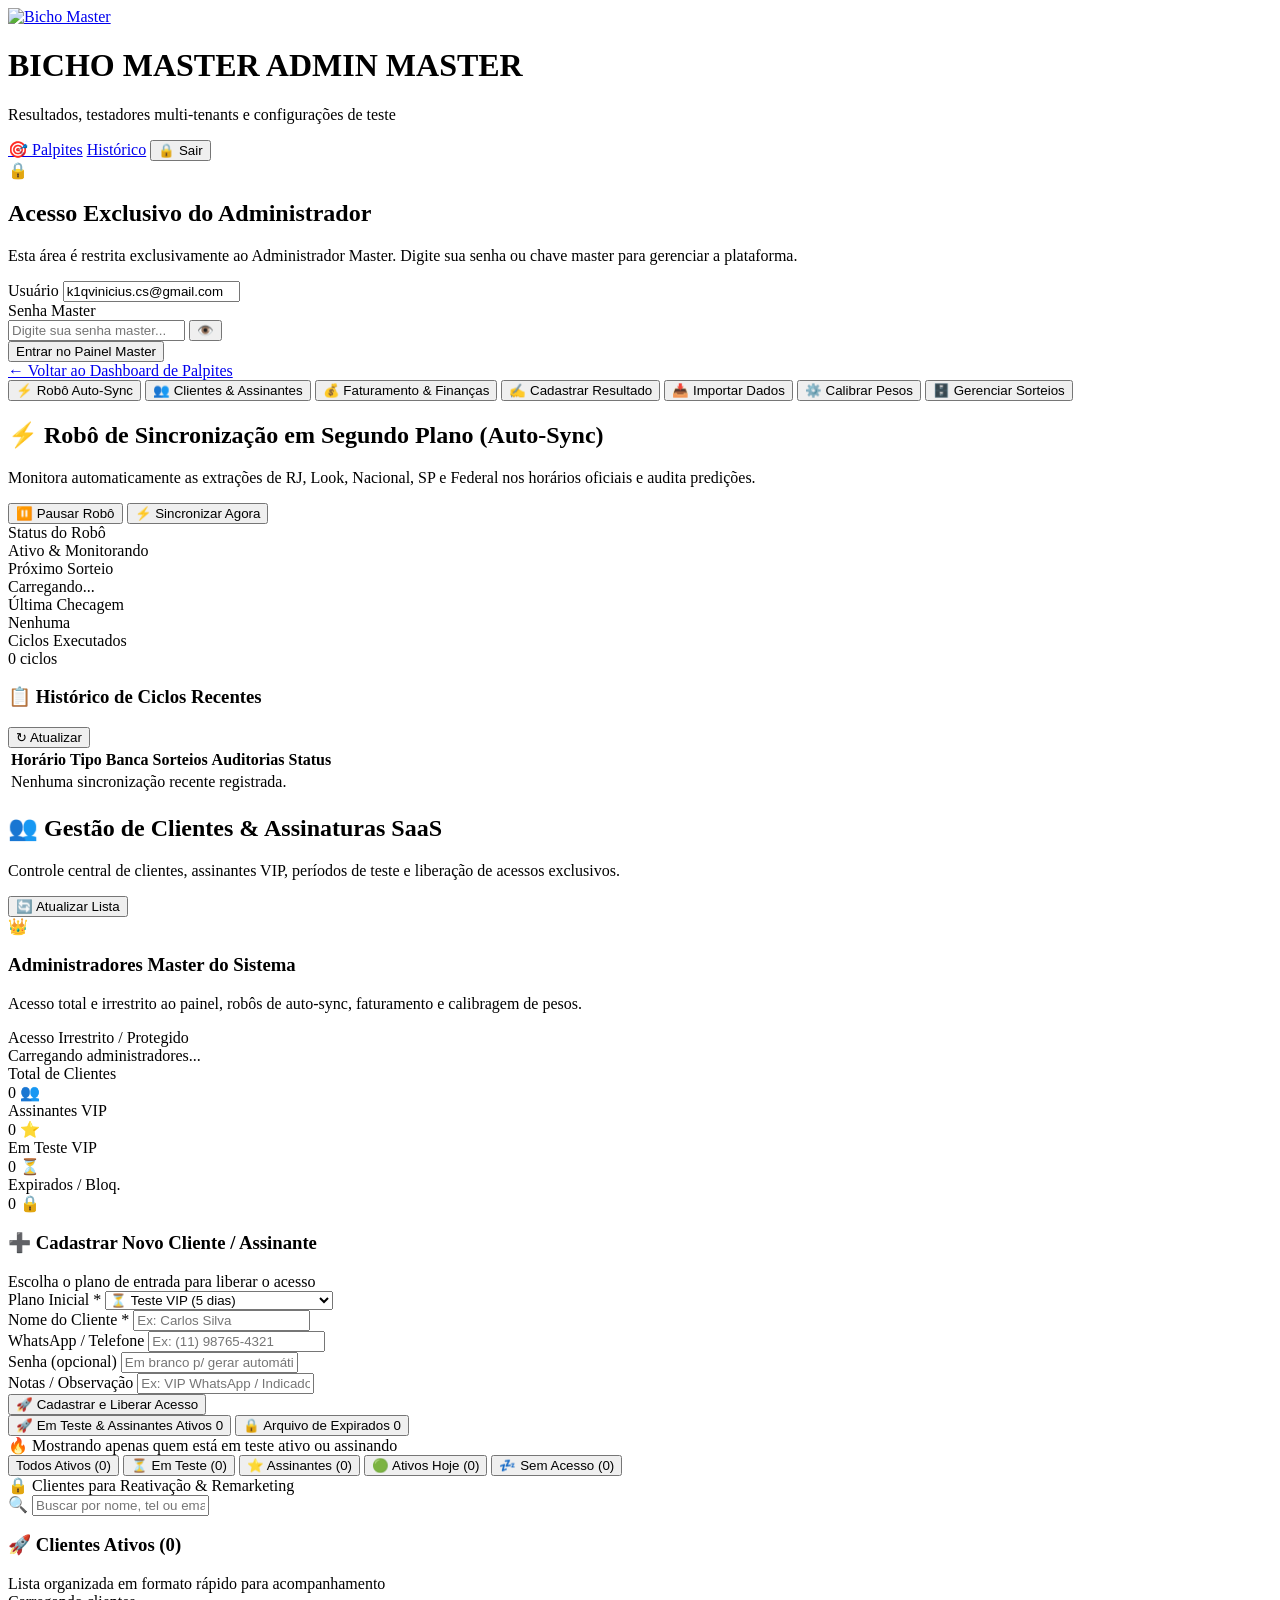
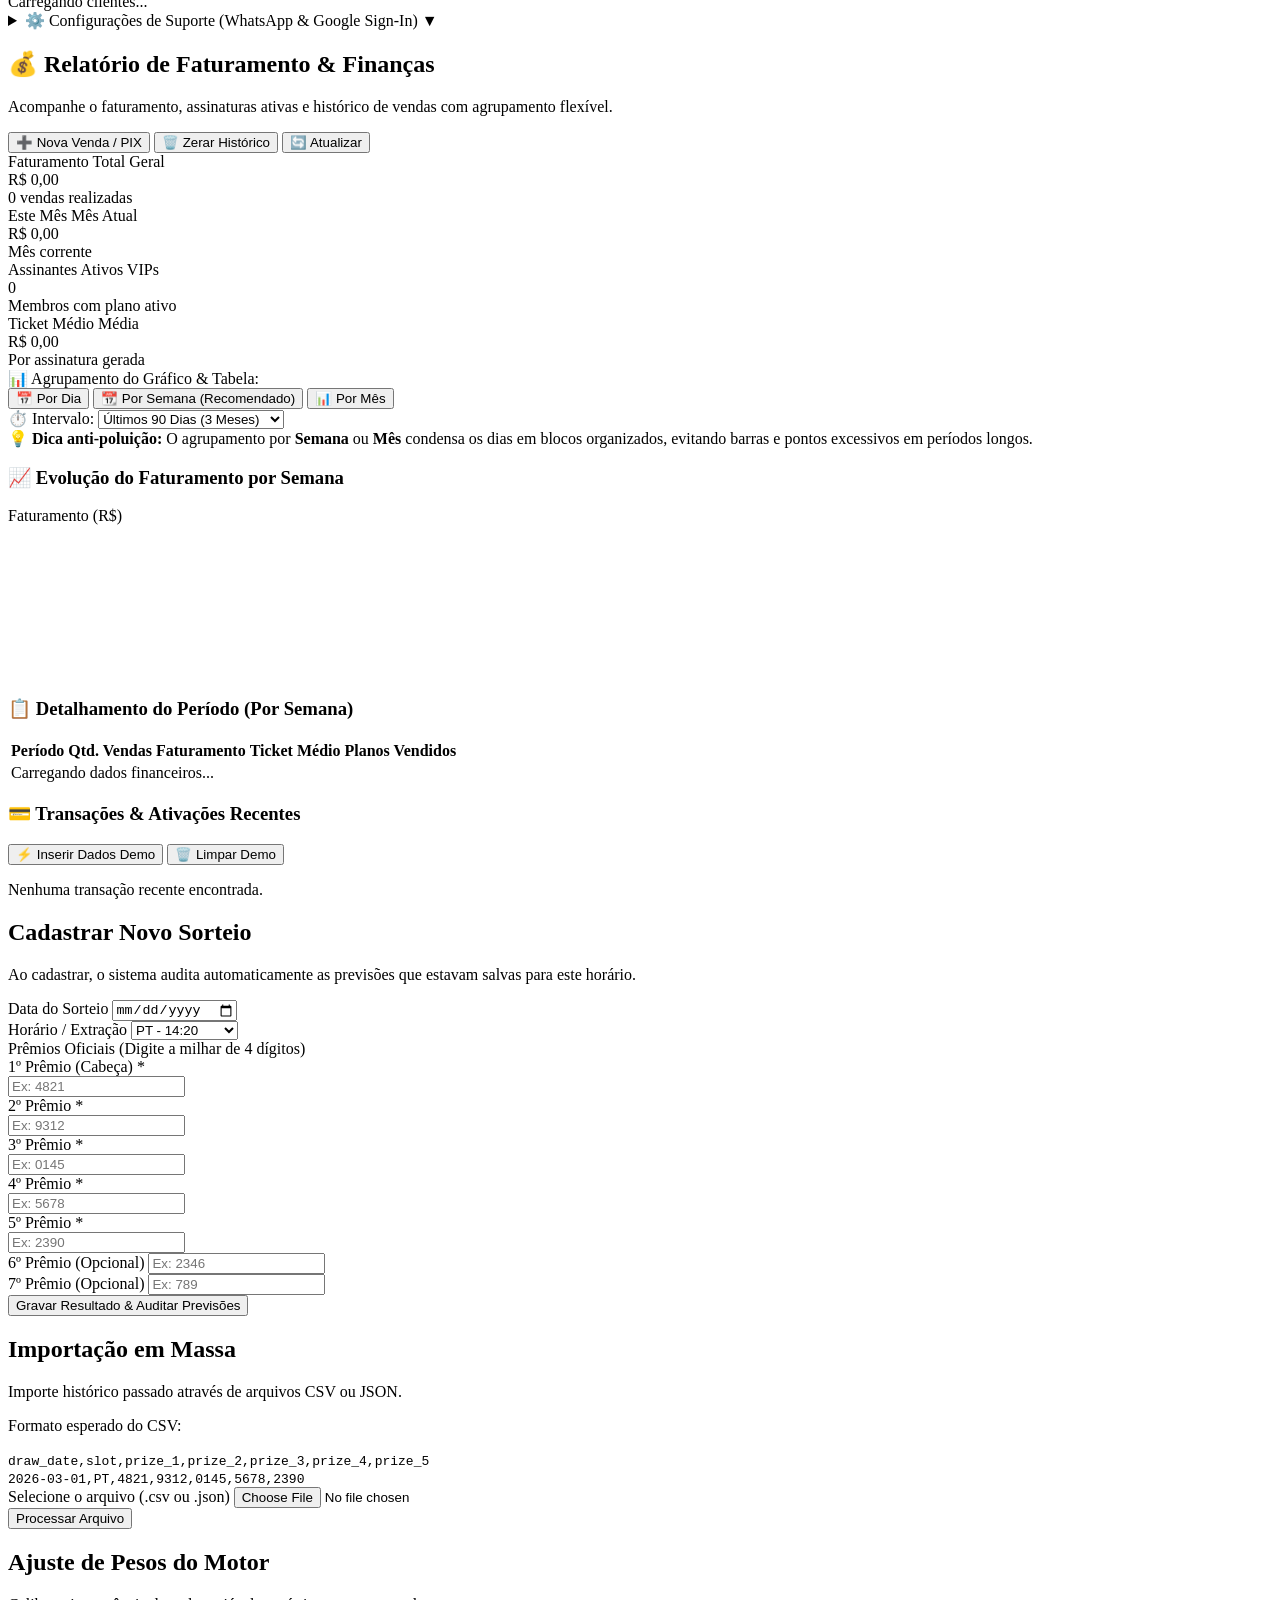
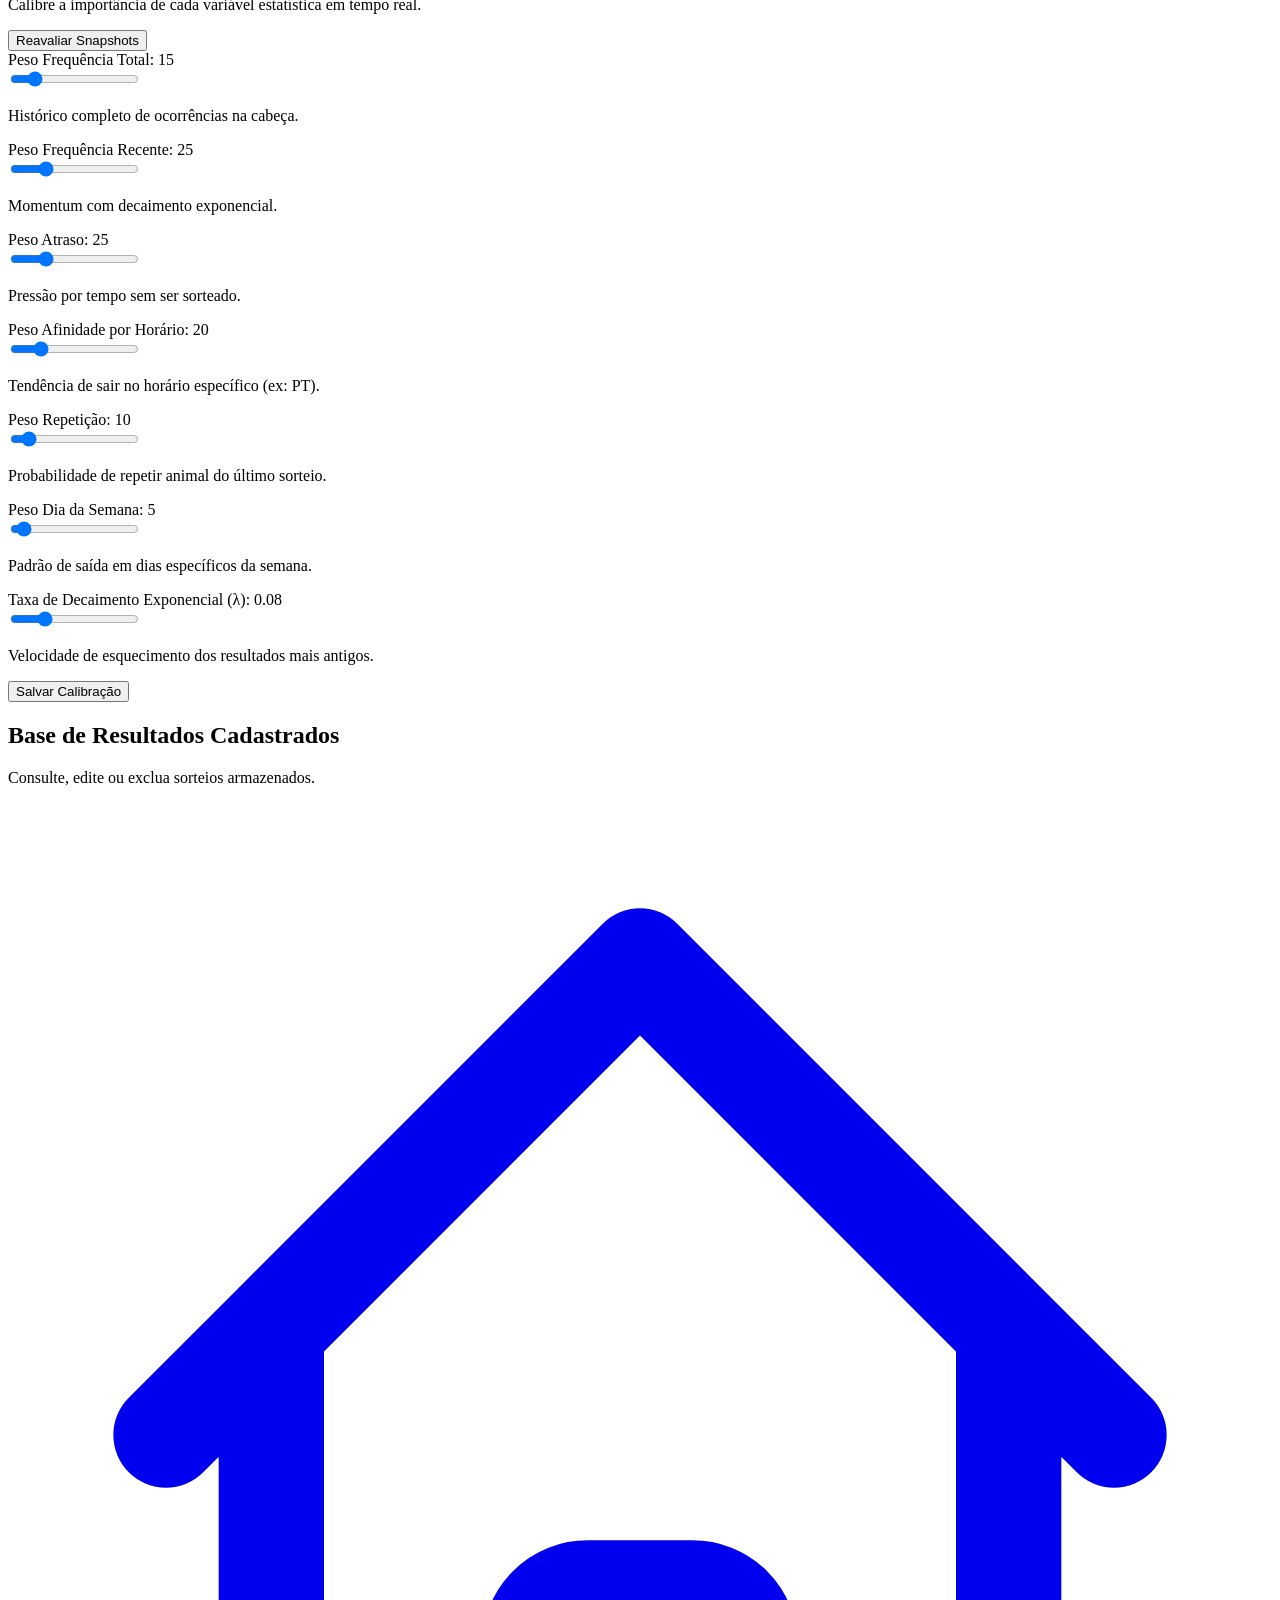
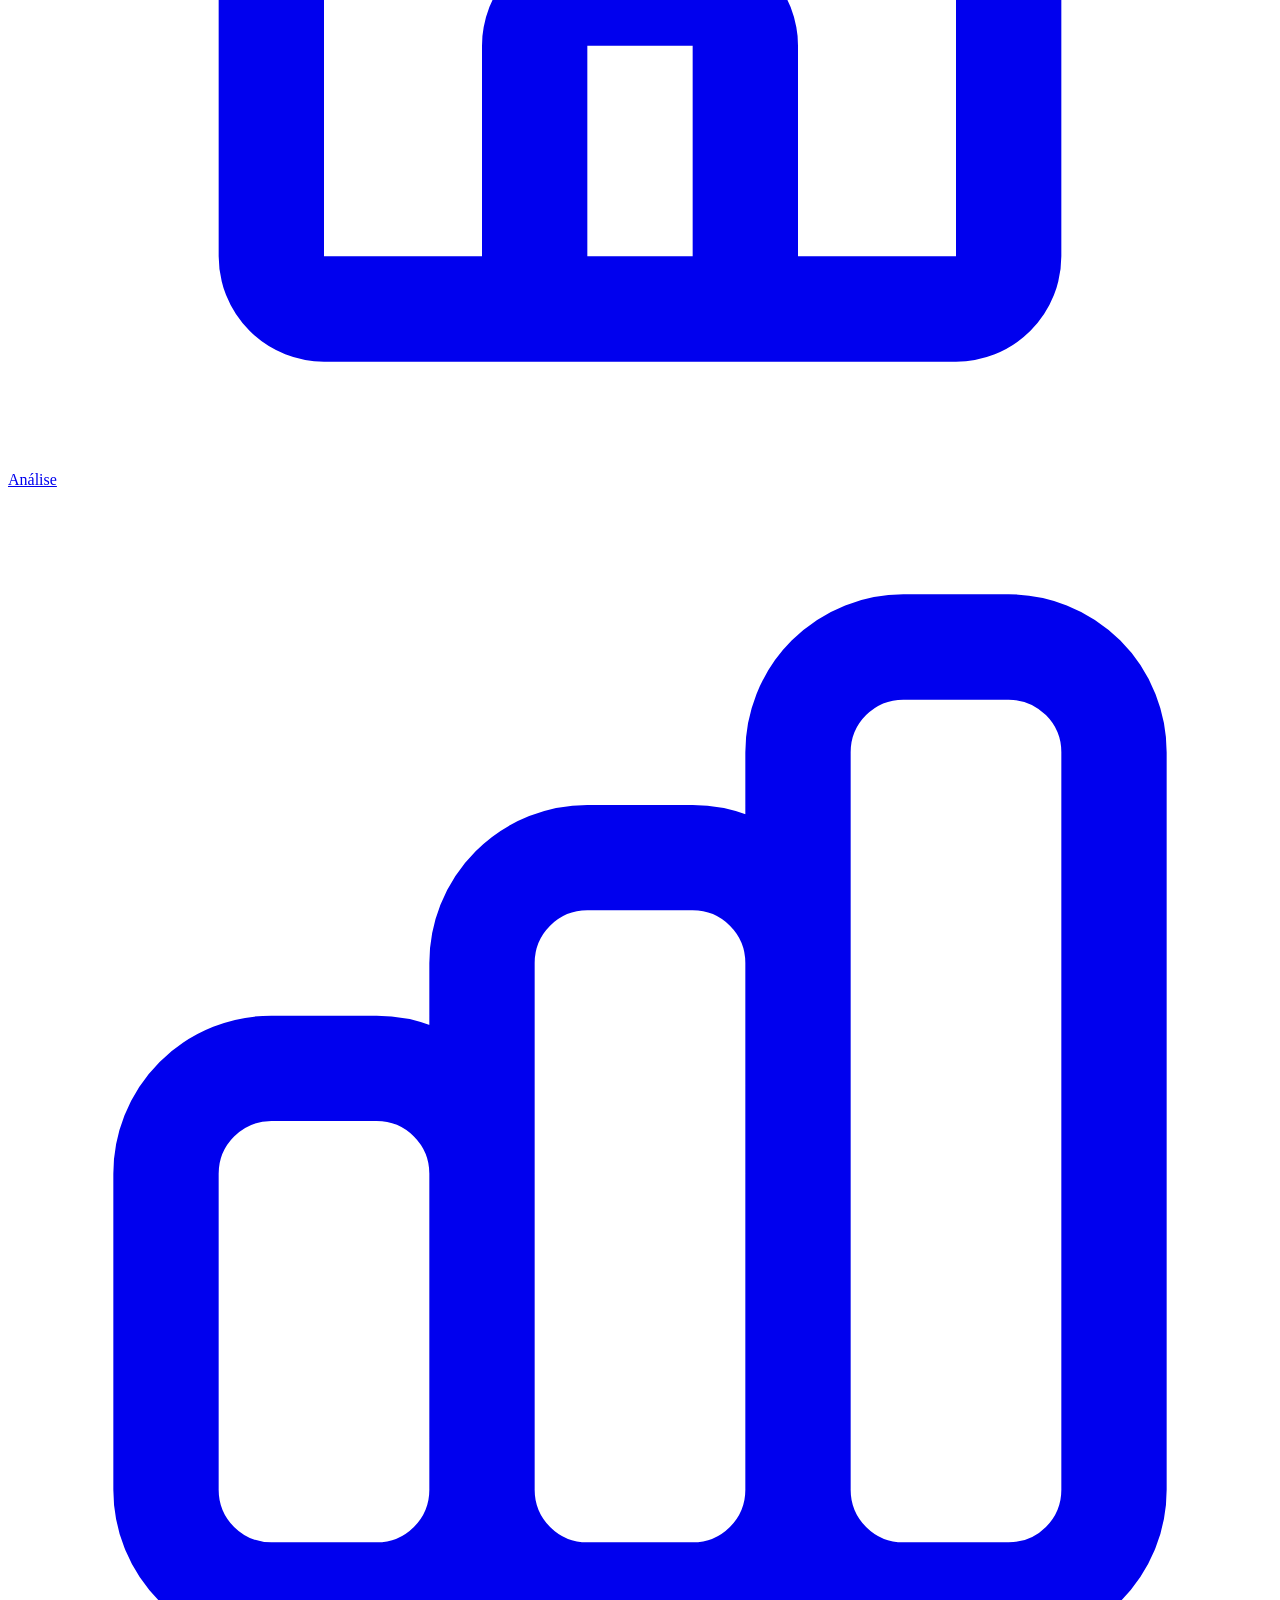
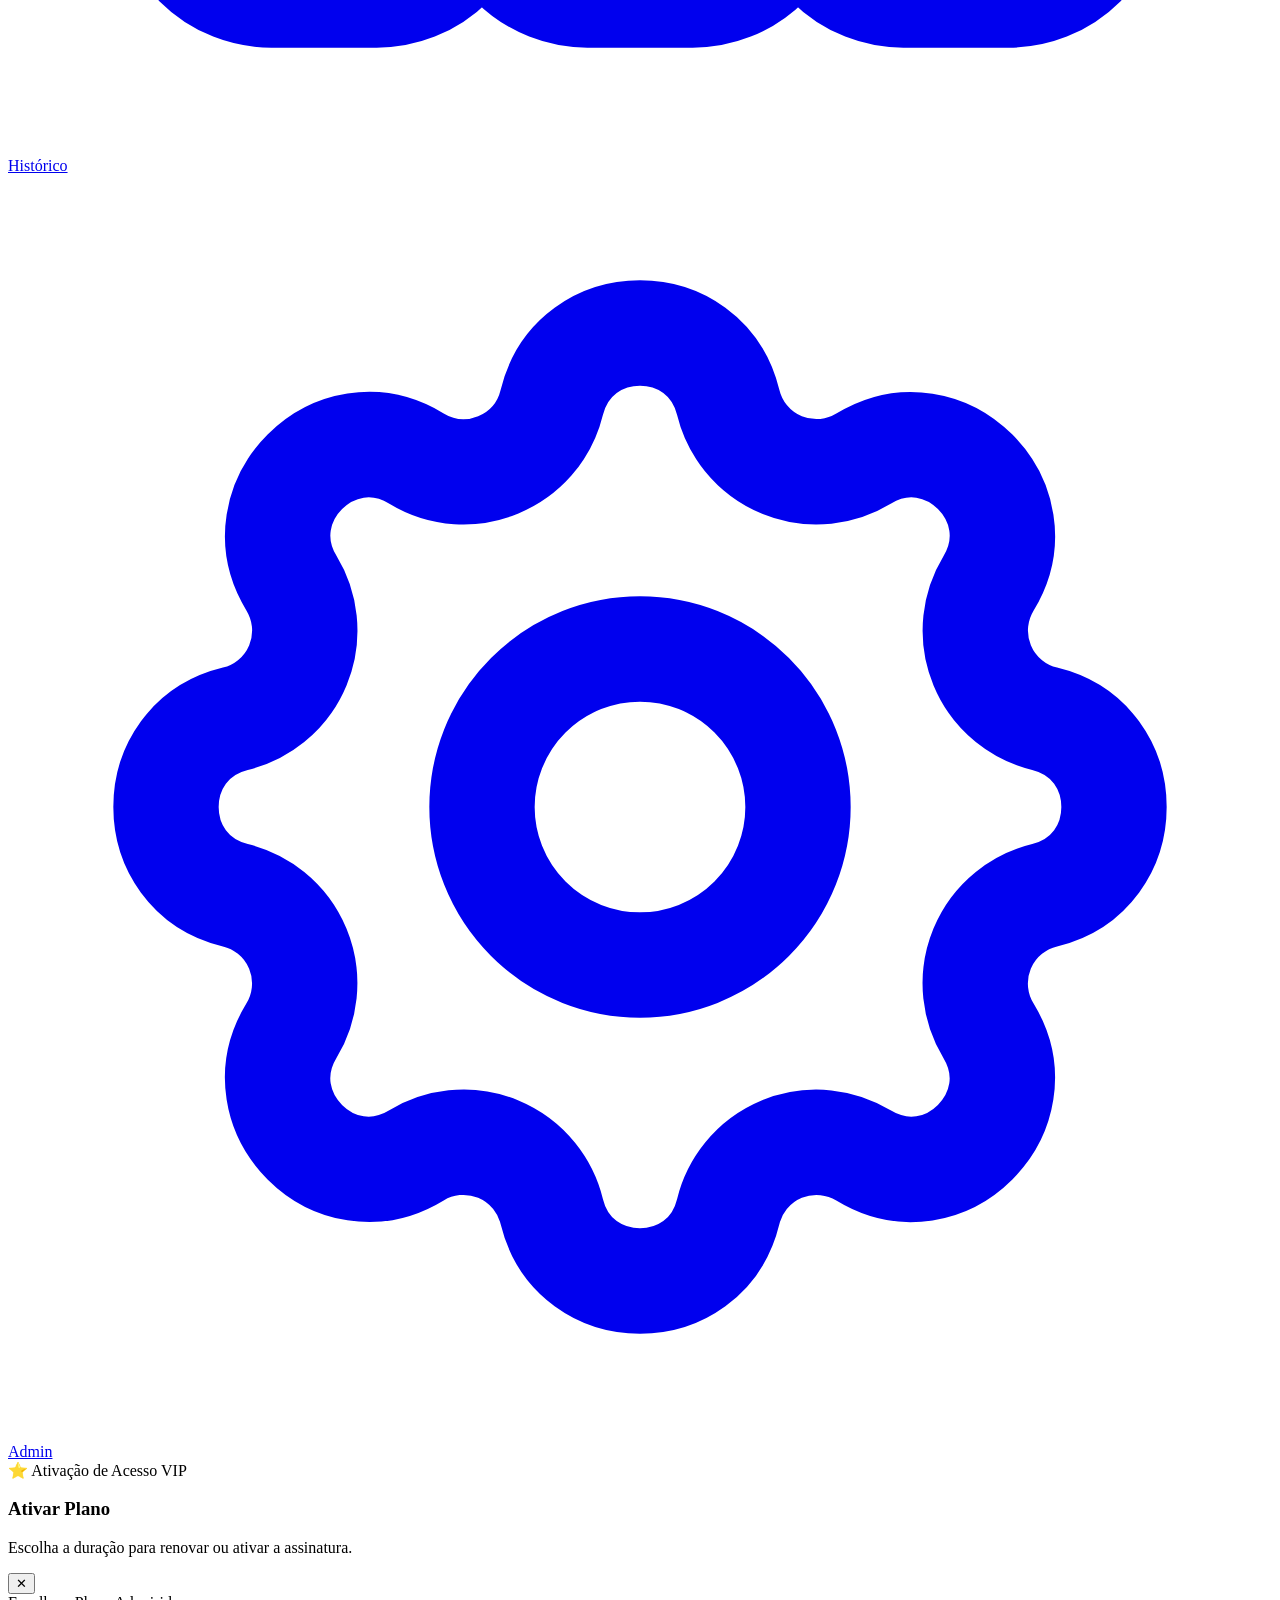
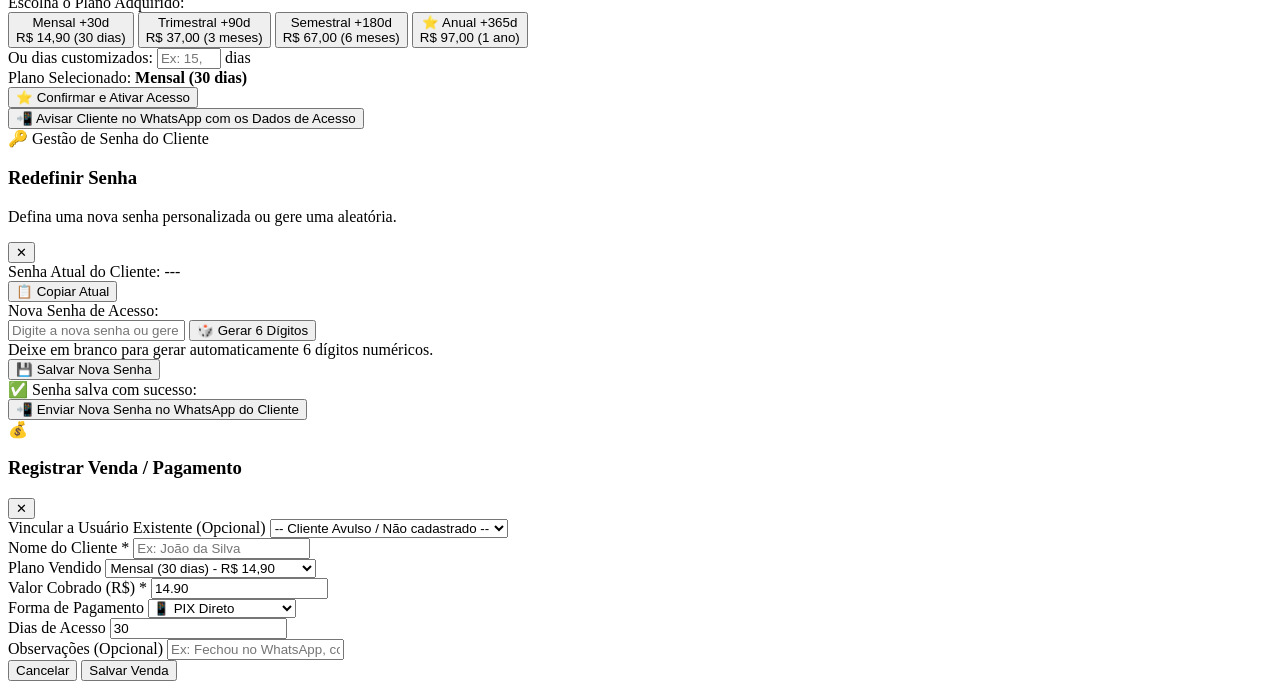
==== commit 775ffce3: "feat(admin-ui): add modal-reset-password for 1-click password generation" ====
--- a/frontend/admin.html
+++ b/frontend/admin.html
@@ -1043,7 +1043,71 @@
     </div>
   </div>
 
-  <script src="/js/api.js?v=1790623544"></script>
+    <!-- MODAL: REDEFINIR SENHA DO CLIENTE -->
+  <div id="modal-reset-password" class="fixed inset-0 z-[120] bg-slate-950/85 backdrop-blur-md flex items-center justify-center p-3 sm:p-4 hidden">
+    <div class="card-glass max-w-md w-full p-5 sm:p-6 rounded-2xl border border-amber-500/40 shadow-2xl space-y-4 bg-slate-900 text-left animate-in fade-in zoom-in-95 duration-200">
+      <!-- Cabecalho -->
+      <div class="flex items-start justify-between gap-2 border-b border-slate-800 pb-3">
+        <div>
+          <div class="inline-flex items-center gap-1 text-[10px] font-black uppercase text-amber-400 bg-amber-500/10 px-2 py-0.5 rounded border border-amber-500/30">
+            <span>🔑</span> <span>Gestão de Senha do Cliente</span>
+          </div>
+          <h3 class="text-base font-black text-white mt-1" id="modal-reset-tenant-name">Redefinir Senha</h3>
+          <p class="text-xs text-slate-400" id="modal-reset-tenant-info">Defina uma nova senha personalizada ou gere uma aleatória.</p>
+        </div>
+        <button type="button" onclick="closeResetPasswordModal()"
+          class="w-7 h-7 rounded-lg bg-slate-800 hover:bg-slate-700 text-slate-400 hover:text-white flex items-center justify-center text-sm transition-colors cursor-pointer shrink-0">
+          ✕
+        </button>
+      </div>
+
+      <!-- Senha Atual -->
+      <div class="p-3 rounded-xl bg-slate-950/80 border border-slate-800 flex items-center justify-between">
+        <div>
+          <span class="text-[10px] uppercase font-bold text-slate-500 block">Senha Atual do Cliente:</span>
+          <span id="modal-reset-current-pass" class="font-mono font-black text-amber-300 text-sm">---</span>
+        </div>
+        <button type="button" onclick="copySimpleText(document.getElementById('modal-reset-current-pass').textContent, 'Senha Atual')"
+          class="px-2 py-1 rounded bg-slate-800 hover:bg-slate-700 text-slate-300 font-bold text-xs transition-colors cursor-pointer">
+          📋 Copiar Atual
+        </button>
+      </div>
+
+      <!-- Campo Nova Senha -->
+      <div class="space-y-2">
+        <label class="text-[11px] font-bold text-slate-300 uppercase tracking-wider block">Nova Senha de Acesso:</label>
+        <div class="flex items-center gap-2">
+          <input type="text" id="input-reset-new-password" placeholder="Digite a nova senha ou gere uma"
+            class="flex-1 bg-slate-950 border border-slate-700 rounded-xl px-3.5 py-2.5 text-xs text-white font-mono font-bold focus:border-amber-500 focus:outline-none transition-colors" />
+          <button type="button" onclick="generateRandomPassword()"
+            class="px-3 py-2.5 rounded-xl bg-indigo-600 hover:bg-indigo-500 text-white font-bold text-xs transition-all flex items-center gap-1 cursor-pointer whitespace-nowrap active:scale-95 shadow"
+            title="Gera uma senha numérica aleatória de 6 dígitos">
+            <span>🎲</span> <span>Gerar 6 Dígitos</span>
+          </button>
+        </div>
+        <span class="text-[10px] text-slate-500">Deixe em branco para gerar automaticamente 6 dígitos numéricos.</span>
+      </div>
+
+      <!-- Botao Salvar -->
+      <button type="button" id="btn-confirm-reset-pass" onclick="handleConfirmResetPassword()"
+        class="w-full py-2.5 rounded-xl bg-gradient-to-r from-amber-500 to-amber-600 hover:from-amber-400 hover:to-amber-500 text-slate-950 font-black text-xs uppercase tracking-wider transition-all active:scale-95 cursor-pointer shadow-lg shadow-amber-500/20 flex items-center justify-center gap-1.5">
+        <span>💾</span> <span>Salvar Nova Senha</span>
+      </button>
+
+      <!-- Sucesso + Acao WhatsApp -->
+      <div id="reset-pass-success-box" class="hidden space-y-2 pt-2 border-t border-slate-800">
+        <div class="p-2.5 rounded-xl bg-emerald-950/60 border border-emerald-500/50 text-emerald-300 text-xs text-center font-bold">
+          ✅ Senha salva com sucesso: <span id="reset-pass-new-display" class="font-mono underline"></span>
+        </div>
+        <button type="button" id="btn-reset-pass-whatsapp"
+          class="w-full py-2.5 rounded-xl bg-emerald-700 hover:bg-emerald-600 text-white font-bold text-xs transition-all flex items-center justify-center gap-1.5 shadow-md active:scale-95 cursor-pointer">
+          <span>📲</span> <span>Enviar Nova Senha no WhatsApp do Cliente</span>
+        </button>
+      </div>
+    </div>
+  </div>
+
+<script src="/js/api.js?v=1790623544"></script>
   <script src="/js/admin.js?v=1790867000"></script>
   <!-- MODAL: REGISTRAR VENDA MANUAL / PIX -->
   <div id="modal-manual-payment" class="fixed inset-0 z-50 bg-slate-950/85 backdrop-blur-md flex items-center justify-center p-4 hidden">
